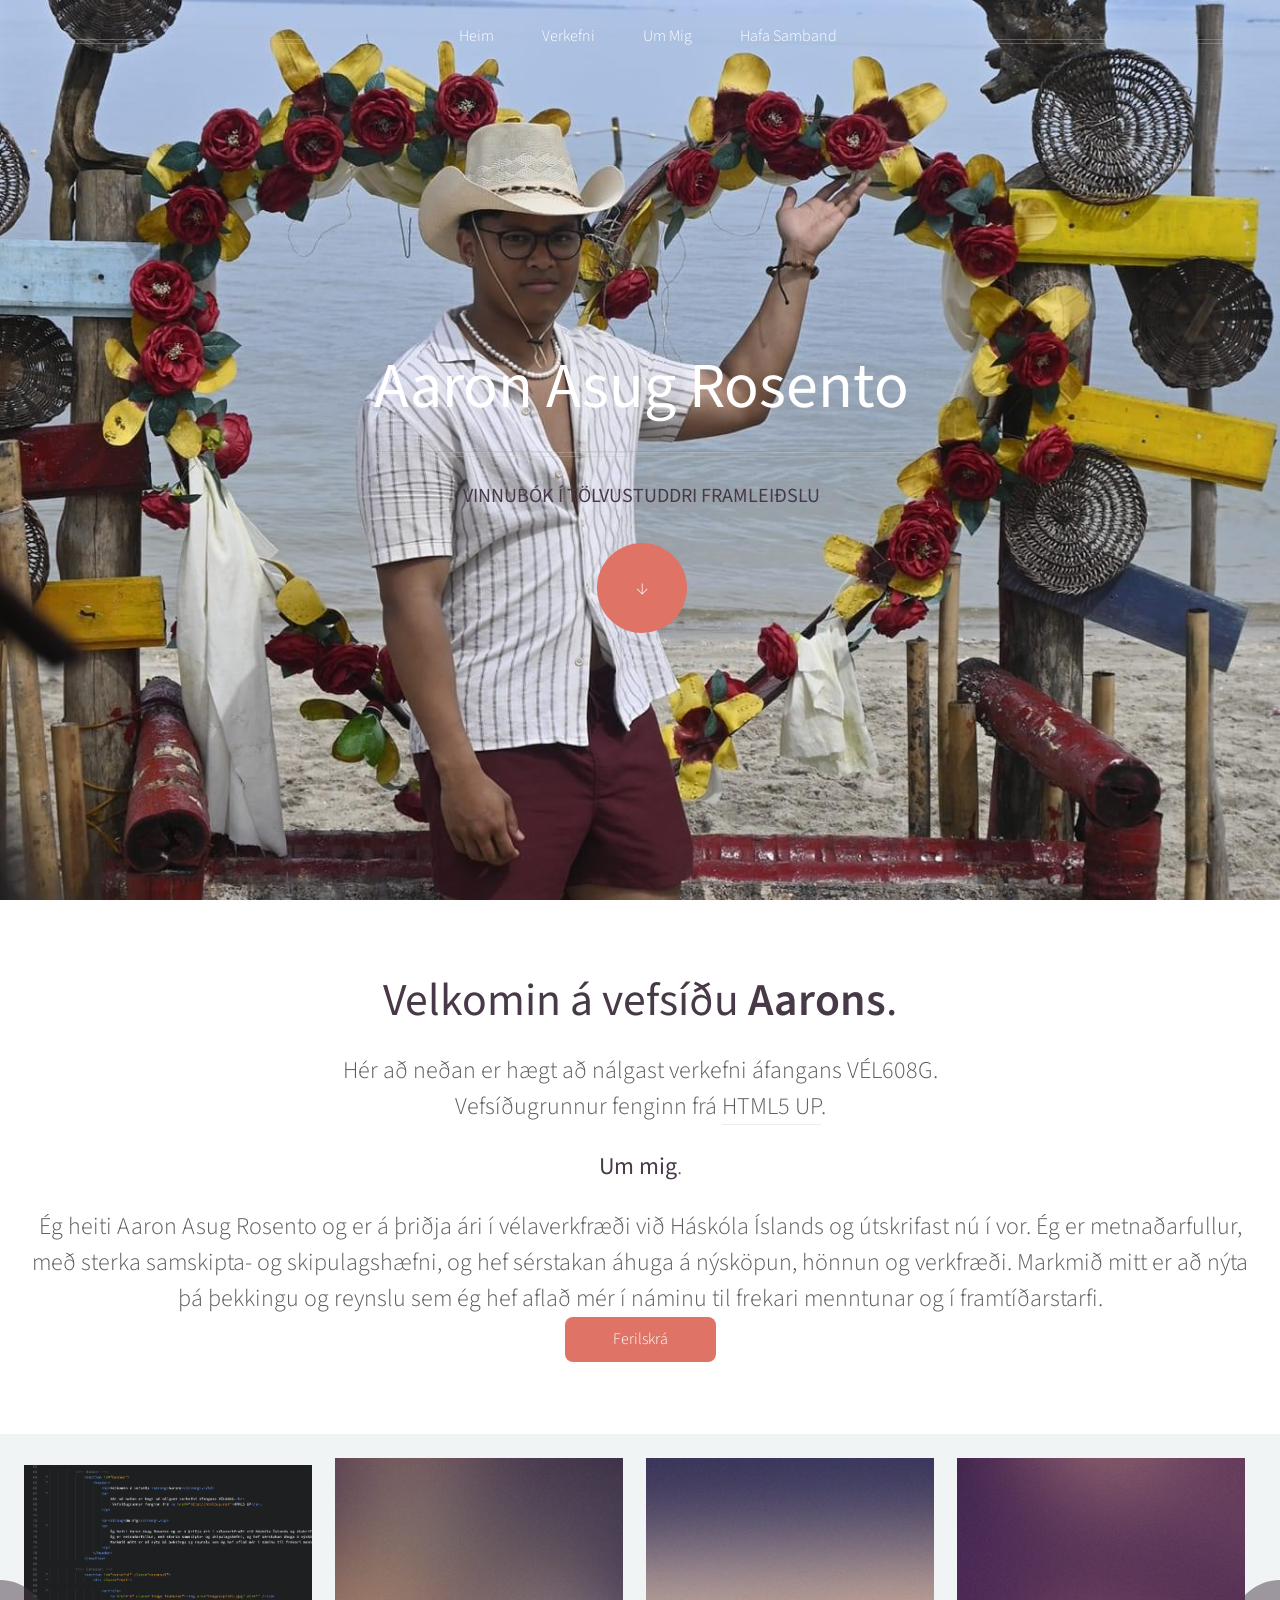
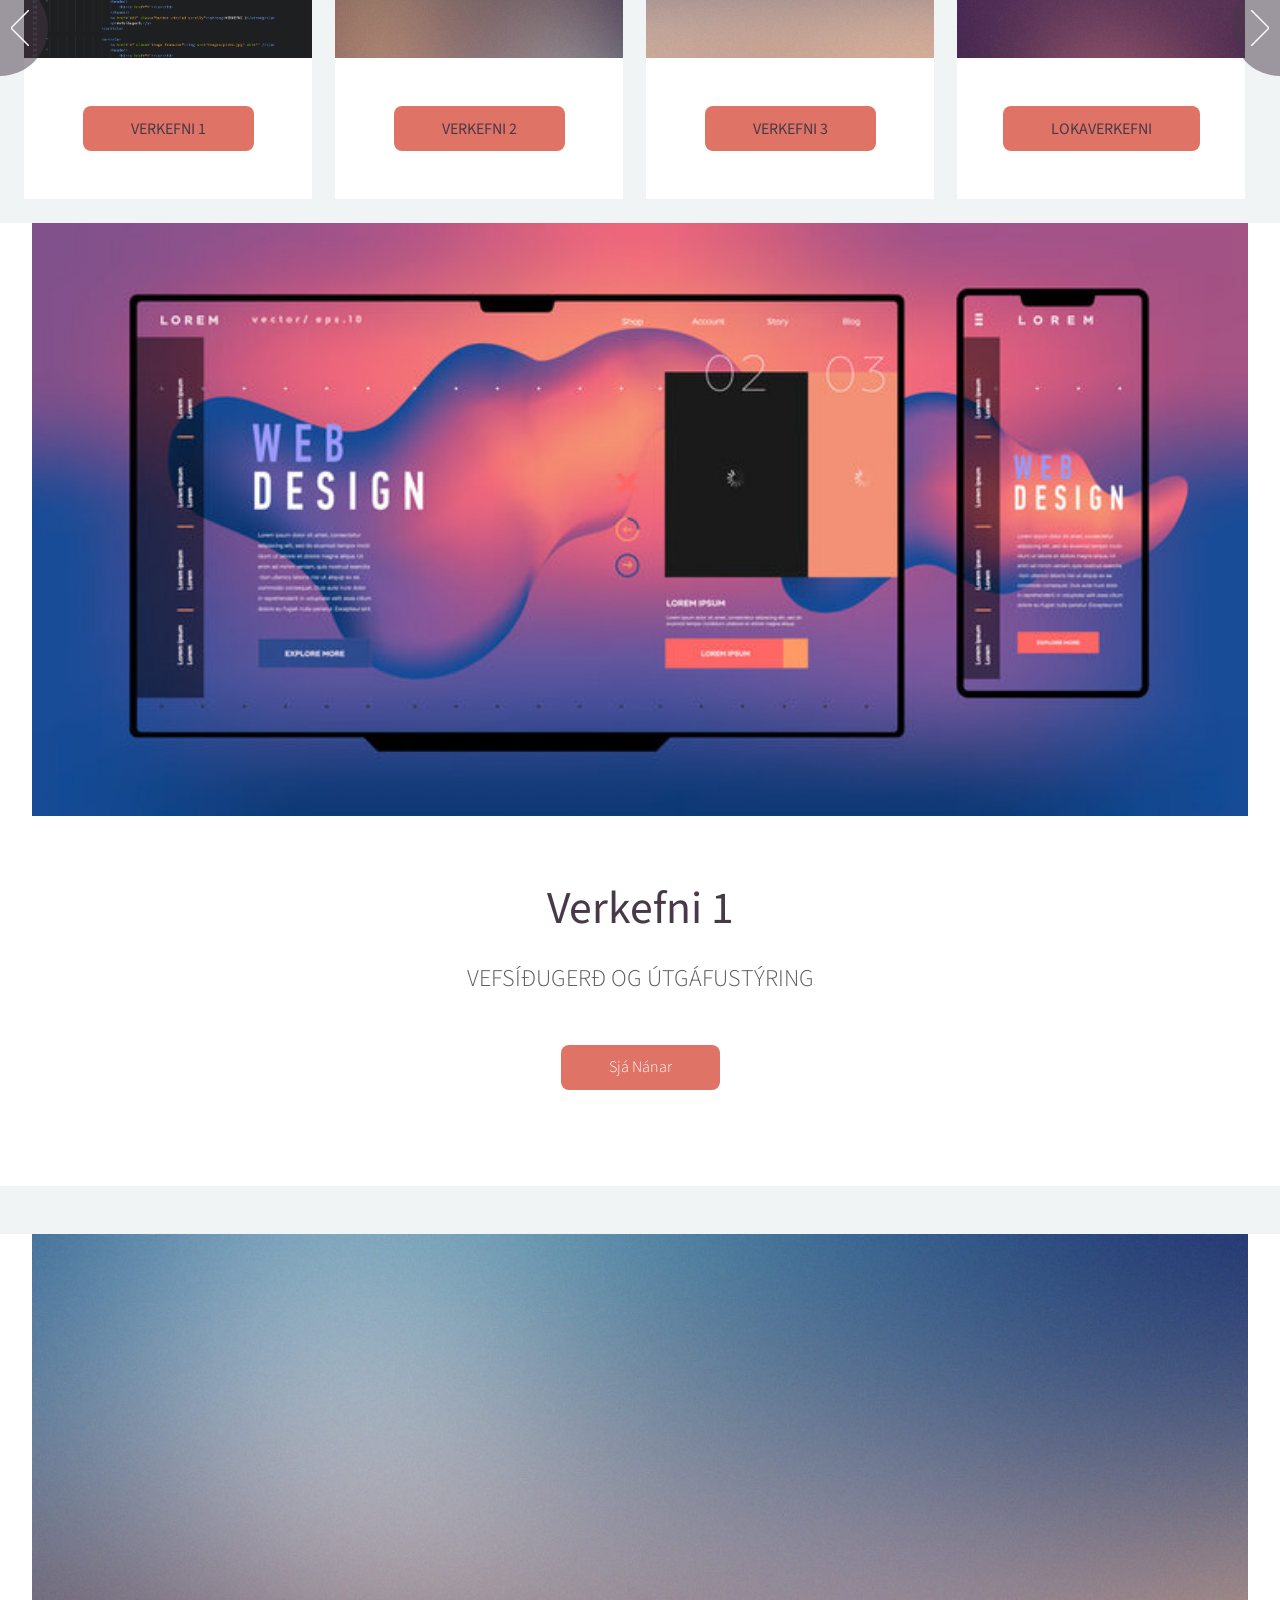
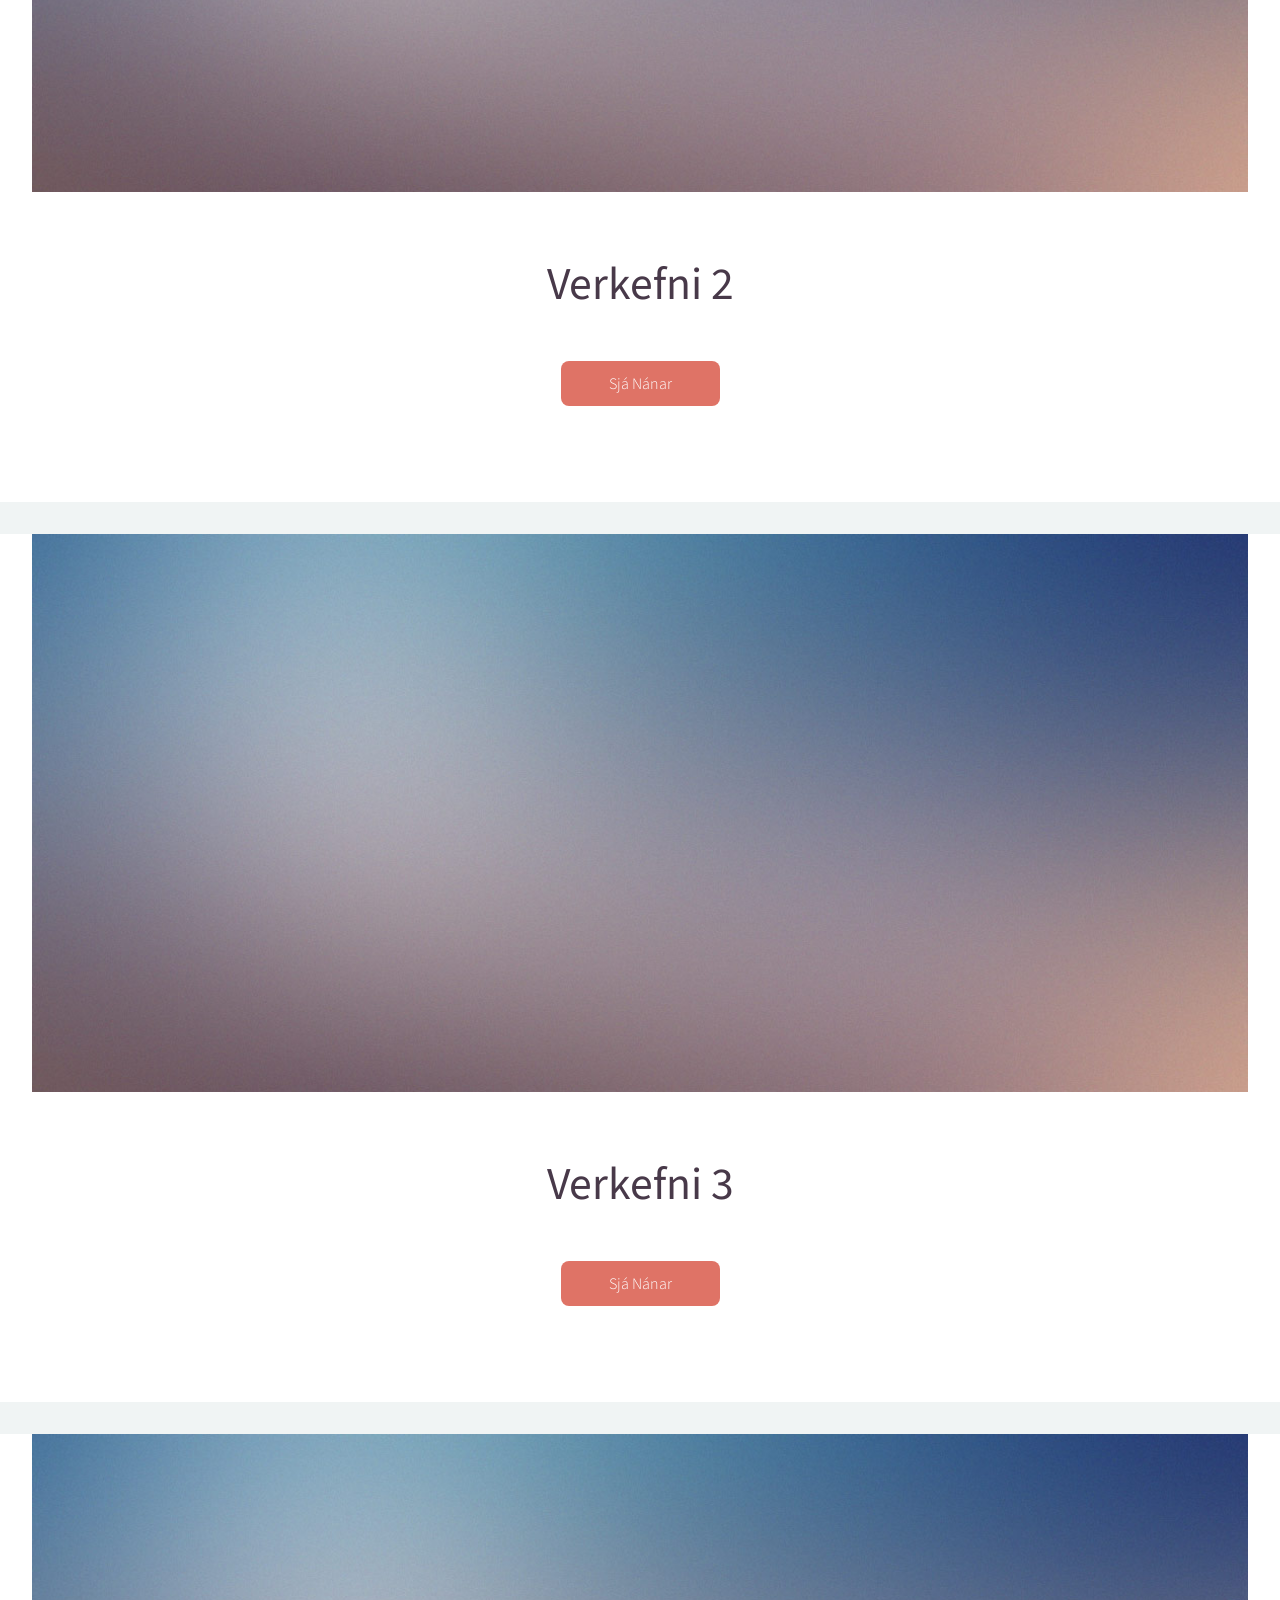
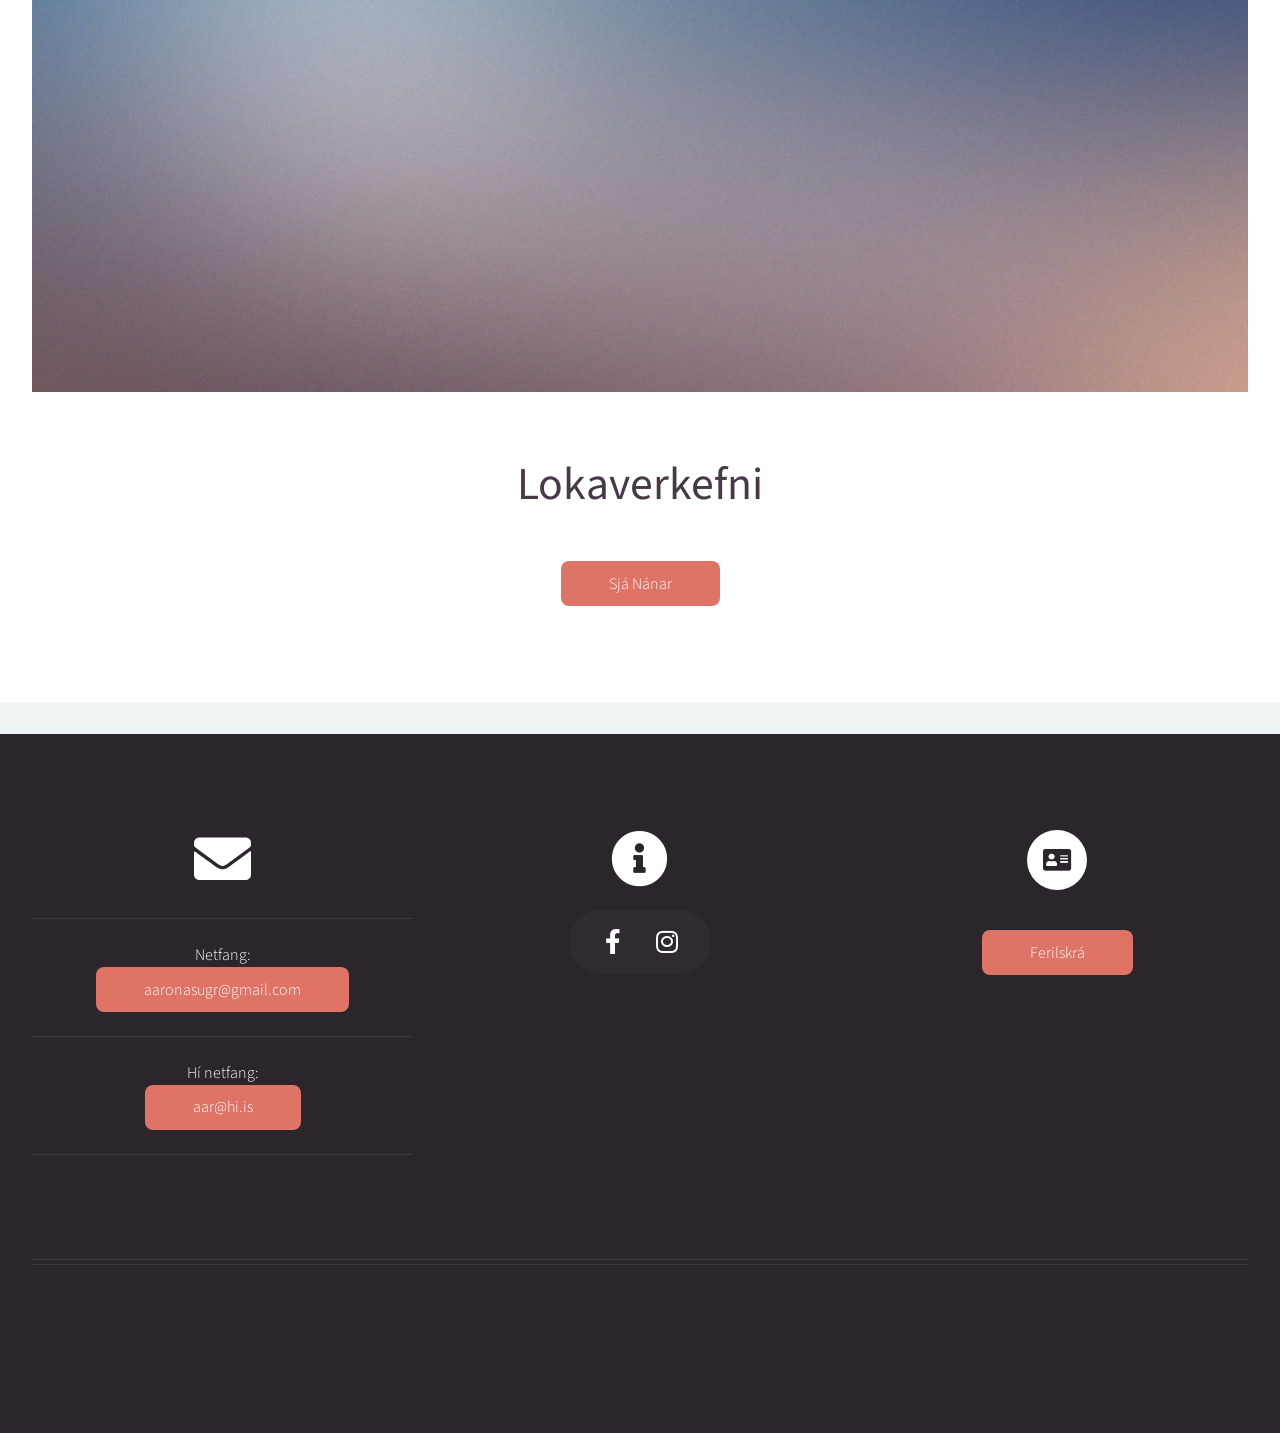
==== index.html @ b6767915 "uppfærsla 3" ====
<!DOCTYPE HTML>
<!--
	Helios by HTML5 UP
	html5up.net | @ajlkn
	Free for personal and commercial use under the CCA 3.0 license (html5up.net/license)
-->
<html>
	<head>
		<title>Helios by HTML5 UP</title>
		<meta charset="utf-8" />
		<meta name="viewport" content="width=device-width, initial-scale=1, user-scalable=no" />
		<link rel="stylesheet" href="assets/css/main.css" />
		<noscript><link rel="stylesheet" href="assets/css/noscript.css" /></noscript>
		<style>
  			#upButton{
    		position: fixed;
    		right: 1.25rem;
    		bottom: 1.25rem;
    		z-index: 10000;
    		display: none;          /* hidden by default */
  		}
</style>

	</head>
	<body class="homepage is-preload">
		<div id="page-wrapper">

			<!-- Header -->
				<div id="header">

					<!-- Inner -->
						<div class="inner">
							<header>
								<h1><a href="index.html" id="logo">Aaron Asug Rosento</a></h1>
								<hr />
								<p><strong>VINNUBÓK Í TÖLVUSTUDDRI FRAMLEIÐSLU </strong></p>
							</header>
							<footer>
								<a href="#banner" class="button circled scrolly">↓</a>
							</footer>
						</div>

					<!-- Nav -->
						<nav id="nav">
							<ul>
								<li><a href="index.html">Heim</a></li>
								<li>
									<a href="#">Verkefni</a>
									<ul>
										<li><a href="Verkefni1.html">Verkefni 1</a></li>
										<li><a href="assets/WIP.pdf">Verkefni 2</a></li>
										<li><a href="assets/WIP.pdf">Verkefni 3</a></li>
										<li><a href="assets/WIP.pdf">Lokaverkefni</a></li>
									</ul>
								</li>
								<li><a href="#banner" class="scrolly">Um Mig</a></li>
								<li><a href="#Samband" class="scrolly">Hafa Samband</a></li>
							</ul>
						</nav>

				</div>

			<!-- Banner -->
				<section id="banner">
					<header>
						<h2>Velkomin á vefsíðu <strong>Aarons</strong>.</h2>
						<p>
							Hér að neðan er hægt að nálgast verkefni áfangans VÉL608G.<br>
							 Vefsíðugrunnur fenginn frá <a href="http://html5up.net">HTML5 UP</a>.
						</p>
						
						<p><strong>Um mig</strong>.</p>
						<p>

							Ég heiti Aaron Asug Rosento og er á þriðja ári í vélaverkfræði við Háskóla Íslands og útskrifast nú í vor. 
							Ég er metnaðarfullur, með sterka samskipta- og skipulagshæfni, og hef sérstakan áhuga á nýsköpun, hönnun og verkfræði. 
							Markmið mitt er að nýta þá þekkingu og reynslu sem ég hef aflað mér í náminu til frekari menntunar og í framtíðarstarfi.
						</p>
						<a href="#Samband" class="button circled scrolly">Ferilskrá</a>
					</header>
				</section>

			<!-- Carousel -->
				<section id="verkefni" class="carousel">
					<div class="reel">

						<article>
							<a href="#" class="image featured"><img src="images/Verkefni1mynd.png" alt="" /></a>
							<header>
								<h3><a href="#"></a></h3>
							</header>
							<a href="#V1" class="button circled scrolly"><strong>VERKEFNI 1</strong></a>
							<p></p>
						</article>

						<article>
							<a href="#" class="image featured"><img src="images/pic02.jpg" alt="" /></a>
							<header>
								<h3><a href="#"></a></h3>
							</header>
							<a href="#V2" class="button circled scrolly"><strong>VERKEFNI 2</strong></a>
							<p></p>
						</article>

						<article>
							<a href="#" class="image featured"><img src="images/pic03.jpg" alt="" /></a>
							<header>
								<h3><a href="#"></a></h3>
							</header>
							<a href="#V3" class="button circled scrolly"><strong>VERKEFNI 3</strong></a>
							<p></p>
						</article>

						<article>
							<a href="#" class="image featured"><img src="images/pic04.jpg" alt="" /></a>
							<header>
								<h3><a href="#"></a></h3>
							</header>
							<a href="#L4" class="button circled scrolly"><strong>LOKAVERKEFNI</strong></a>
							<p></p>
						</article>
					</div>
				</section>
			<!-- Verkefni 1 -->
			<section class="V1">
				<div class="wrapper style2">

					<article id="V1" class="container special">
						<a href="#" class="image featured"><img src="images/V1mynd0.jpg" alt="" /></a>
						<header>
							<h2><a href="#">Verkefni 1</a></h2>
							<p>
								VEFSÍÐUGERÐ OG ÚTGÁFUSTÝRING
							</p>
						</header>
						<p>
						</p>
						<footer>
							<a href="Verkefni1.html" class="button">Sjá Nánar</a>
						</footer>
					</article>

				</div>
			</section>
			<!-- Verkefni 2 -->
				<div class="wrapper style2">

					<article id="V2" class="container special">
						<a href="#" class="image featured"><img src="images/pic06.jpg" alt="" /></a>
						<header>
							<h2><a href="#">Verkefni 2</a></h2>
							<p>
								
							</p>
						</header>
						<p>
							
						</p>
						<footer>
							<a href="assets/WIP.pdf" class="button">Sjá Nánar</a>
						</footer>
					</article>

				</div>
			
			<!-- Verkefni 3 -->
				<div class="wrapper style2">

					<article id="V3" class="container special">
						<a href="#" class="image featured"><img src="images/pic06.jpg" alt="" /></a>
						<header>
							<h2><a href="#">Verkefni 3</a></h2>
							<p>
								
							</p>
						</header>
						<p>
							
						</p>
						<footer>
							<a href="assets/WIP.pdf" class="button">Sjá Nánar</a>
						</footer>
					</article>

				</div>
			
			<!-- Lokaverkefni 1 -->
				<div class="wrapper style2">

					<article id="L4" class="container special">
						<a href="#" class="image featured"><img src="images/pic06.jpg" alt="" /></a>
						<header>
							<h2><a href="#">Lokaverkefni</a></h2>
							<p>
								
							</p>
						</header>
						<p>
							
						</p>
						<footer>
							<a href="assets/WIP.pdf" class="button">Sjá Nánar</a>
						</footer>
					</article>

				</div>
			<!-- Footer -->
				<div id="footer">
					<div class="container" id = "Samband">
						<div class="row">

							<!-- Tweets -->
								<section class="col-4 col-12-mobile" style="text-align:center;">
									<header>
										<h2>
										<a href="aaronasugr@gmail.is" class="icon solid fa-envelope"><span class="label">Email</span></a>
										</h2>
									</header>
									<header>
										<h3><a href="left-sidebar.html" ></a></h3>
									</header>
									<ul class="divided">
										<li>
										</li>
										<li>
											<article class="tweet">
										    Netfang: <br> 
											<a href="mailto:aaronasugr@gmail.com" class="button">aaronasugr@gmail.com</a>
											</article>
										</li>
										<li>
											<article class="tweet">
											Hí netfang:<br>
											<a href="mailto:aar9@hi.is" class="button">aar@hi.is</a>
											</article>
										</li>
										<li>
										</li>
									</ul>
								</section>

							<!-- Posts -->
								<section class="col-4 col-12-mobile" style="text-align:center;">
									<header>
										<h2 href="#Ummig" class="icon solid fa-info-circle scrolly"><span class="label">Info</span></h2>
									</header>
										<ul class="icons">
											<li>
											</li>
											<li><a href="https://www.facebook.com/aaron.rosento/" class="icon brands fa-facebook-f"><span class="label">Facebook</span></a></li>
											<li><a href="https://www.instagram.com/aaronrosento/" class="icon brands fa-instagram"><span class="label">Instagram</span></a></li>
											<li>
											</li>
										</ul>
								</section>

							<!-- Photos -->
								<section class="col-4 col-12-mobile">
									<header>
										<h2 class="icon solid fa-address-card circled"><span class="label">CV</span>
										</h2>
										<br>
										<a href="assets/CV.pdf" class="button">Ferilskrá</a>
									</header>

								</section>

						</div>
						<hr />
						<div class="row">
							<div class="col-12">
						</div>
					</div>
				</div>

		</div>

		<!-- Scripts -->
			<script src="assets/js/jquery.min.js"></script>
			<script src="assets/js/jquery.dropotron.min.js"></script>
			<script src="assets/js/jquery.scrolly.min.js"></script>
			<script src="assets/js/jquery.scrollex.min.js"></script>
			<script src="assets/js/browser.min.js"></script>
			<script src="assets/js/breakpoints.min.js"></script>
			<script src="assets/js/util.js"></script>
			<script src="assets/js/main.js"></script>


		<!-- Up button (hidden by default) -->
<a id="upButton" href="#verkefni" class="button circled scrolly">↑</a>

<!-- Your custom script -->
<script>
  $(function () {
    var $up = $('#upButton'); 
	if ($.fn.scrolly) $up.scrolly(); //fyrir smooth scroll
	if ($.fn.scrolly) $('#nav a.scrolly, #navPanel a.scrolly').scrolly();
	  
    var $verkefni = $('#verkefni');

    // Velur verkefna-takkana (þína núverandi)
    var verkefniSelector = 'a[href="#V1"], a[href="#V2"], a[href="#V3"], a[href="#L4"]';

    var armed = false; // verður true þegar notandi er kominn "nógu langt" niður frá #verkefni

    function showUp() { $up.stop(true, true).fadeIn(200); }
    function hideUp() { $up.stop(true, true).fadeOut(200); }

    // Sýna takkann þegar smellt er á verkefni
    $(document).on('click', verkefniSelector, function () {
      showUp();
      armed = false; // reset, svo hann hverfi ekki strax
    });

    // Fela aftur þegar notandi kemur til baka upp í #verkefni
    $(window).on('scroll', function () {
      if (!$verkefni.length) return;

      var trigger = $verkefni.offset().top + 50;
      var y = $(window).scrollTop();

      // Þegar notandi er kominn niður fyrir verkefni (t.d. í V1/V2/V3), "arm" feluna
      if (y > trigger + 150) armed = true;

      // Felum bara ef við erum búin að "arm-a" og komum svo aftur upp í verkefni
      if (armed && y <= trigger) {
        hideUp();
        armed = false;
      }
    });
  });
</script>
---- assets/css/main.css ----
@import url("https://fonts.googleapis.com/css?family=Source+Sans+Pro:300,300italic,400,400italic,600");
@import url("fontawesome-all.min.css");

/*
	Helios by HTML5 UP
	html5up.net | @ajlkn
	Free for personal and commercial use under the CCA 3.0 license (html5up.net/license)
*/

html, body, div, span, applet, object,
iframe, h1, h2, h3, h4, h5, h6, p, blockquote,
pre, a, abbr, acronym, address, big, cite,
code, del, dfn, em, img, ins, kbd, q, s, samp,
small, strike, strong, sub, sup, tt, var, b,
u, i, center, dl, dt, dd, ol, ul, li, fieldset,
form, label, legend, table, caption, tbody,
tfoot, thead, tr, th, td, article, aside,
canvas, details, embed, figure, figcaption,
footer, header, hgroup, menu, nav, output, ruby,
section, summary, time, mark, audio, video {
	margin: 0;
	padding: 0;
	border: 0;
	font-size: 100%;
	font: inherit;
	vertical-align: baseline;}

article, aside, details, figcaption, figure,
footer, header, hgroup, menu, nav, section {
	display: block;}

body {
	line-height: 1;
}

ol, ul {
	list-style: none;
}

blockquote, q {
	quotes: none;
}

	blockquote:before, blockquote:after, q:before, q:after {
		content: '';
		content: none;
	}

table {
	border-collapse: collapse;
	border-spacing: 0;
}

body {
	-webkit-text-size-adjust: none;
}

mark {
	background-color: transparent;
	color: inherit;
}

input::-moz-focus-inner {
	border: 0;
	padding: 0;
}

input, select, textarea {
	-moz-appearance: none;
	-webkit-appearance: none;
	-ms-appearance: none;
	appearance: none;
}

/* Basic */

	html {
		box-sizing: border-box;
	}

	*, *:before, *:after {
		box-sizing: inherit;
	}

	body {
		background: #f0f4f4;
		color: #5b5b5b;
		font-size: 15pt;
		line-height: 1.85em;
		font-family: 'Source Sans Pro', sans-serif;
		font-weight: 300;
	}

		body.is-preload *, body.is-preload *:before, body.is-preload *:after {
			-moz-animation: none !important;
			-webkit-animation: none !important;
			-ms-animation: none !important;
			animation: none !important;
			-moz-transition: none !important;
			-webkit-transition: none !important;
			-ms-transition: none !important;
			transition: none !important;
		}

	input, textarea, select {
		font-size: 15pt;
		line-height: 1.85em;
		font-family: 'Source Sans Pro', sans-serif;
		font-weight: 300;
	}

	h1, h2, h3, h4, h5, h6 {
		font-weight: 400;
		color: #483949;
		line-height: 1.25em;
	}

	h1 a, h2 a, h3 a, h4 a, h5 a, h6 a {
		color: inherit;
		text-decoration: none;
		border-bottom-color: transparent;
	}

	h1 strong, h2 strong, h3 strong, h4 strong, h5 strong, h6 strong {
		font-weight: 600;
	}

	h2 {
		font-size: 2.85em;
	}

	h3 {
		font-size: 1.25em;
	}

	h4 {
		font-size: 1em;
		margin: 0 0 0.25em 0;
	}

	strong, b {
		font-weight: 400;
		color: #483949;
	}

	em, i {
		font-style: italic;
	}

	a {
		color: inherit;
		border-bottom: solid 1px rgba(128, 128, 128, 0.15);
		text-decoration: none;
		-moz-transition: background-color 0.35s ease-in-out, color 0.35s ease-in-out, border-bottom-color 0.35s ease-in-out;
		-webkit-transition: background-color 0.35s ease-in-out, color 0.35s ease-in-out, border-bottom-color 0.35s ease-in-out;
		-ms-transition: background-color 0.35s ease-in-out, color 0.35s ease-in-out, border-bottom-color 0.35s ease-in-out;
		transition: background-color 0.35s ease-in-out, color 0.35s ease-in-out, border-bottom-color 0.35s ease-in-out;
	}

		a:hover {
			color: #ef8376;
			border-bottom-color: transparent;
		}

	sub {
		position: relative;
		top: 0.5em;
		font-size: 0.8em;
	}

	sup {
		position: relative;
		top: -0.5em;
		font-size: 0.8em;
	}

	blockquote {
		border-left: solid 0.5em #ddd;
		padding: 1em 0 1em 2em;
		font-style: italic;
	}

	p, ul, ol, dl, table {
		margin-bottom: 1em;
	}

	p {
		text-align: justify;
	}

	br.clear {
		clear: both;
	}

	hr {
		position: relative;
		display: block;
		border: 0;
		top: 4.5em;
		margin-bottom: 9em;
		height: 6px;
		border-top: solid 1px rgba(128, 128, 128, 0.2);
		border-bottom: solid 1px rgba(128, 128, 128, 0.2);
	}

		hr:before, hr:after {
			content: '';
			position: absolute;
			top: -8px;
			display: block;
			width: 1px;
			height: 21px;
			background: rgba(128, 128, 128, 0.2);
		}

		hr:before {
			left: -1px;
		}

		hr:after {
			right: -1px;
		}

	.timestamp {
		color: rgba(128, 128, 128, 0.75);
		font-size: 0.8em;
	}

/* Container */

	.container {
		margin: 0 auto;
		max-width: 100%;
		width: 1400px;
	}

		@media screen and (max-width: 1680px) {

			.container {
				width: 1200px;
			}

		}

		@media screen and (max-width: 1280px) {

			.container {
				width: 100%;
			}

		}

		@media screen and (max-width: 960px) {

			.container {
				width: 100%;
			}

		}

		@media screen and (max-width: 840px) {

			.container {
				width: 100%;
			}

		}

		@media screen and (max-width: 736px) {

			.container {
				width: 100%;
			}

		}

/* Row */

	.row {
		display: flex;
		flex-wrap: wrap;
		box-sizing: border-box;
		align-items: stretch;
	}

		.row > * {
			box-sizing: border-box;
		}

		.row.gtr-uniform > * > :last-child {
			margin-bottom: 0;
		}

		.row.aln-left {
			justify-content: flex-start;
		}

		.row.aln-center {
			justify-content: center;
		}

		.row.aln-right {
			justify-content: flex-end;
		}

		.row.aln-top {
			align-items: flex-start;
		}

		.row.aln-middle {
			align-items: center;
		}

		.row.aln-bottom {
			align-items: flex-end;
		}

		.row > .imp {
			order: -1;
		}

		.row > .col-1 {
			width: 8.33333%;
		}

		.row > .off-1 {
			margin-left: 8.33333%;
		}

		.row > .col-2 {
			width: 16.66667%;
		}

		.row > .off-2 {
			margin-left: 16.66667%;
		}

		.row > .col-3 {
			width: 25%;
		}

		.row > .off-3 {
			margin-left: 25%;
		}

		.row > .col-4 {
			width: 33.33333%;
		}

		.row > .off-4 {
			margin-left: 33.33333%;
		}

		.row > .col-5 {
			width: 41.66667%;
		}

		.row > .off-5 {
			margin-left: 41.66667%;
		}

		.row > .col-6 {
			width: 50%;
		}

		.row > .off-6 {
			margin-left: 50%;
		}

		.row > .col-7 {
			width: 58.33333%;
		}

		.row > .off-7 {
			margin-left: 58.33333%;
		}

		.row > .col-8 {
			width: 66.66667%;
		}

		.row > .off-8 {
			margin-left: 66.66667%;
		}

		.row > .col-9 {
			width: 75%;
		}

		.row > .off-9 {
			margin-left: 75%;
		}

		.row > .col-10 {
			width: 83.33333%;
		}

		.row > .off-10 {
			margin-left: 83.33333%;
		}

		.row > .col-11 {
			width: 91.66667%;
		}

		.row > .off-11 {
			margin-left: 91.66667%;
		}

		.row > .col-12 {
			width: 100%;
		}

		.row > .off-12 {
			margin-left: 100%;
		}

		.row.gtr-0 {
			margin-top: 0px;
			margin-left: 0px;
		}

			.row.gtr-0 > * {
				padding: 0px 0 0 0px;
			}

			.row.gtr-0.gtr-uniform {
				margin-top: 0px;
			}

				.row.gtr-0.gtr-uniform > * {
					padding-top: 0px;
				}

		.row.gtr-25 {
			margin-top: -10px;
			margin-left: -10px;
		}

			.row.gtr-25 > * {
				padding: 10px 0 0 10px;
			}

			.row.gtr-25.gtr-uniform {
				margin-top: -10px;
			}

				.row.gtr-25.gtr-uniform > * {
					padding-top: 10px;
				}

		.row.gtr-50 {
			margin-top: -20px;
			margin-left: -20px;
		}

			.row.gtr-50 > * {
				padding: 20px 0 0 20px;
			}

			.row.gtr-50.gtr-uniform {
				margin-top: -20px;
			}

				.row.gtr-50.gtr-uniform > * {
					padding-top: 20px;
				}

		.row {
			margin-top: -40px;
			margin-left: -40px;
		}

			.row > * {
				padding: 40px 0 0 40px;
			}

			.row.gtr-uniform {
				margin-top: -40px;
			}

				.row.gtr-uniform > * {
					padding-top: 40px;
				}

		.row.gtr-150 {
			margin-top: -60px;
			margin-left: -60px;
		}

			.row.gtr-150 > * {
				padding: 60px 0 0 60px;
			}

			.row.gtr-150.gtr-uniform {
				margin-top: -60px;
			}

				.row.gtr-150.gtr-uniform > * {
					padding-top: 60px;
				}

		.row.gtr-200 {
			margin-top: -80px;
			margin-left: -80px;
		}

			.row.gtr-200 > * {
				padding: 80px 0 0 80px;
			}

			.row.gtr-200.gtr-uniform {
				margin-top: -80px;
			}

				.row.gtr-200.gtr-uniform > * {
					padding-top: 80px;
				}

		@media screen and (max-width: 1680px) {

			.row {
				display: flex;
				flex-wrap: wrap;
				box-sizing: border-box;
				align-items: stretch;
			}

				.row > * {
					box-sizing: border-box;
				}

				.row.gtr-uniform > * > :last-child {
					margin-bottom: 0;
				}

				.row.aln-left {
					justify-content: flex-start;
				}

				.row.aln-center {
					justify-content: center;
				}

				.row.aln-right {
					justify-content: flex-end;
				}

				.row.aln-top {
					align-items: flex-start;
				}

				.row.aln-middle {
					align-items: center;
				}

				.row.aln-bottom {
					align-items: flex-end;
				}

				.row > .imp-wide {
					order: -1;
				}

				.row > .col-1-wide {
					width: 8.33333%;
				}

				.row > .off-1-wide {
					margin-left: 8.33333%;
				}

				.row > .col-2-wide {
					width: 16.66667%;
				}

				.row > .off-2-wide {
					margin-left: 16.66667%;
				}

				.row > .col-3-wide {
					width: 25%;
				}

				.row > .off-3-wide {
					margin-left: 25%;
				}

				.row > .col-4-wide {
					width: 33.33333%;
				}

				.row > .off-4-wide {
					margin-left: 33.33333%;
				}

				.row > .col-5-wide {
					width: 41.66667%;
				}

				.row > .off-5-wide {
					margin-left: 41.66667%;
				}

				.row > .col-6-wide {
					width: 50%;
				}

				.row > .off-6-wide {
					margin-left: 50%;
				}

				.row > .col-7-wide {
					width: 58.33333%;
				}

				.row > .off-7-wide {
					margin-left: 58.33333%;
				}

				.row > .col-8-wide {
					width: 66.66667%;
				}

				.row > .off-8-wide {
					margin-left: 66.66667%;
				}

				.row > .col-9-wide {
					width: 75%;
				}

				.row > .off-9-wide {
					margin-left: 75%;
				}

				.row > .col-10-wide {
					width: 83.33333%;
				}

				.row > .off-10-wide {
					margin-left: 83.33333%;
				}

				.row > .col-11-wide {
					width: 91.66667%;
				}

				.row > .off-11-wide {
					margin-left: 91.66667%;
				}

				.row > .col-12-wide {
					width: 100%;
				}

				.row > .off-12-wide {
					margin-left: 100%;
				}

				.row.gtr-0 {
					margin-top: 0px;
					margin-left: 0px;
				}

					.row.gtr-0 > * {
						padding: 0px 0 0 0px;
					}

					.row.gtr-0.gtr-uniform {
						margin-top: 0px;
					}

						.row.gtr-0.gtr-uniform > * {
							padding-top: 0px;
						}

				.row.gtr-25 {
					margin-top: -10px;
					margin-left: -10px;
				}

					.row.gtr-25 > * {
						padding: 10px 0 0 10px;
					}

					.row.gtr-25.gtr-uniform {
						margin-top: -10px;
					}

						.row.gtr-25.gtr-uniform > * {
							padding-top: 10px;
						}

				.row.gtr-50 {
					margin-top: -20px;
					margin-left: -20px;
				}

					.row.gtr-50 > * {
						padding: 20px 0 0 20px;
					}

					.row.gtr-50.gtr-uniform {
						margin-top: -20px;
					}

						.row.gtr-50.gtr-uniform > * {
							padding-top: 20px;
						}

				.row {
					margin-top: -40px;
					margin-left: -40px;
				}

					.row > * {
						padding: 40px 0 0 40px;
					}

					.row.gtr-uniform {
						margin-top: -40px;
					}

						.row.gtr-uniform > * {
							padding-top: 40px;
						}

				.row.gtr-150 {
					margin-top: -60px;
					margin-left: -60px;
				}

					.row.gtr-150 > * {
						padding: 60px 0 0 60px;
					}

					.row.gtr-150.gtr-uniform {
						margin-top: -60px;
					}

						.row.gtr-150.gtr-uniform > * {
							padding-top: 60px;
						}

				.row.gtr-200 {
					margin-top: -80px;
					margin-left: -80px;
				}

					.row.gtr-200 > * {
						padding: 80px 0 0 80px;
					}

					.row.gtr-200.gtr-uniform {
						margin-top: -80px;
					}

						.row.gtr-200.gtr-uniform > * {
							padding-top: 80px;
						}

		}

		@media screen and (max-width: 1280px) {

			.row {
				display: flex;
				flex-wrap: wrap;
				box-sizing: border-box;
				align-items: stretch;
			}

				.row > * {
					box-sizing: border-box;
				}

				.row.gtr-uniform > * > :last-child {
					margin-bottom: 0;
				}

				.row.aln-left {
					justify-content: flex-start;
				}

				.row.aln-center {
					justify-content: center;
				}

				.row.aln-right {
					justify-content: flex-end;
				}

				.row.aln-top {
					align-items: flex-start;
				}

				.row.aln-middle {
					align-items: center;
				}

				.row.aln-bottom {
					align-items: flex-end;
				}

				.row > .imp-normal {
					order: -1;
				}

				.row > .col-1-normal {
					width: 8.33333%;
				}

				.row > .off-1-normal {
					margin-left: 8.33333%;
				}

				.row > .col-2-normal {
					width: 16.66667%;
				}

				.row > .off-2-normal {
					margin-left: 16.66667%;
				}

				.row > .col-3-normal {
					width: 25%;
				}

				.row > .off-3-normal {
					margin-left: 25%;
				}

				.row > .col-4-normal {
					width: 33.33333%;
				}

				.row > .off-4-normal {
					margin-left: 33.33333%;
				}

				.row > .col-5-normal {
					width: 41.66667%;
				}

				.row > .off-5-normal {
					margin-left: 41.66667%;
				}

				.row > .col-6-normal {
					width: 50%;
				}

				.row > .off-6-normal {
					margin-left: 50%;
				}

				.row > .col-7-normal {
					width: 58.33333%;
				}

				.row > .off-7-normal {
					margin-left: 58.33333%;
				}

				.row > .col-8-normal {
					width: 66.66667%;
				}

				.row > .off-8-normal {
					margin-left: 66.66667%;
				}

				.row > .col-9-normal {
					width: 75%;
				}

				.row > .off-9-normal {
					margin-left: 75%;
				}

				.row > .col-10-normal {
					width: 83.33333%;
				}

				.row > .off-10-normal {
					margin-left: 83.33333%;
				}

				.row > .col-11-normal {
					width: 91.66667%;
				}

				.row > .off-11-normal {
					margin-left: 91.66667%;
				}

				.row > .col-12-normal {
					width: 100%;
				}

				.row > .off-12-normal {
					margin-left: 100%;
				}

				.row.gtr-0 {
					margin-top: 0px;
					margin-left: 0px;
				}

					.row.gtr-0 > * {
						padding: 0px 0 0 0px;
					}

					.row.gtr-0.gtr-uniform {
						margin-top: 0px;
					}

						.row.gtr-0.gtr-uniform > * {
							padding-top: 0px;
						}

				.row.gtr-25 {
					margin-top: -9px;
					margin-left: -9px;
				}

					.row.gtr-25 > * {
						padding: 9px 0 0 9px;
					}

					.row.gtr-25.gtr-uniform {
						margin-top: -9px;
					}

						.row.gtr-25.gtr-uniform > * {
							padding-top: 9px;
						}

				.row.gtr-50 {
					margin-top: -18px;
					margin-left: -18px;
				}

					.row.gtr-50 > * {
						padding: 18px 0 0 18px;
					}

					.row.gtr-50.gtr-uniform {
						margin-top: -18px;
					}

						.row.gtr-50.gtr-uniform > * {
							padding-top: 18px;
						}

				.row {
					margin-top: -36px;
					margin-left: -36px;
				}

					.row > * {
						padding: 36px 0 0 36px;
					}

					.row.gtr-uniform {
						margin-top: -36px;
					}

						.row.gtr-uniform > * {
							padding-top: 36px;
						}

				.row.gtr-150 {
					margin-top: -54px;
					margin-left: -54px;
				}

					.row.gtr-150 > * {
						padding: 54px 0 0 54px;
					}

					.row.gtr-150.gtr-uniform {
						margin-top: -54px;
					}

						.row.gtr-150.gtr-uniform > * {
							padding-top: 54px;
						}

				.row.gtr-200 {
					margin-top: -72px;
					margin-left: -72px;
				}

					.row.gtr-200 > * {
						padding: 72px 0 0 72px;
					}

					.row.gtr-200.gtr-uniform {
						margin-top: -72px;
					}

						.row.gtr-200.gtr-uniform > * {
							padding-top: 72px;
						}

		}

		@media screen and (max-width: 960px) {

			.row {
				display: flex;
				flex-wrap: wrap;
				box-sizing: border-box;
				align-items: stretch;
			}

				.row > * {
					box-sizing: border-box;
				}

				.row.gtr-uniform > * > :last-child {
					margin-bottom: 0;
				}

				.row.aln-left {
					justify-content: flex-start;
				}

				.row.aln-center {
					justify-content: center;
				}

				.row.aln-right {
					justify-content: flex-end;
				}

				.row.aln-top {
					align-items: flex-start;
				}

				.row.aln-middle {
					align-items: center;
				}

				.row.aln-bottom {
					align-items: flex-end;
				}

				.row > .imp-narrow {
					order: -1;
				}

				.row > .col-1-narrow {
					width: 8.33333%;
				}

				.row > .off-1-narrow {
					margin-left: 8.33333%;
				}

				.row > .col-2-narrow {
					width: 16.66667%;
				}

				.row > .off-2-narrow {
					margin-left: 16.66667%;
				}

				.row > .col-3-narrow {
					width: 25%;
				}

				.row > .off-3-narrow {
					margin-left: 25%;
				}

				.row > .col-4-narrow {
					width: 33.33333%;
				}

				.row > .off-4-narrow {
					margin-left: 33.33333%;
				}

				.row > .col-5-narrow {
					width: 41.66667%;
				}

				.row > .off-5-narrow {
					margin-left: 41.66667%;
				}

				.row > .col-6-narrow {
					width: 50%;
				}

				.row > .off-6-narrow {
					margin-left: 50%;
				}

				.row > .col-7-narrow {
					width: 58.33333%;
				}

				.row > .off-7-narrow {
					margin-left: 58.33333%;
				}

				.row > .col-8-narrow {
					width: 66.66667%;
				}

				.row > .off-8-narrow {
					margin-left: 66.66667%;
				}

				.row > .col-9-narrow {
					width: 75%;
				}

				.row > .off-9-narrow {
					margin-left: 75%;
				}

				.row > .col-10-narrow {
					width: 83.33333%;
				}

				.row > .off-10-narrow {
					margin-left: 83.33333%;
				}

				.row > .col-11-narrow {
					width: 91.66667%;
				}

				.row > .off-11-narrow {
					margin-left: 91.66667%;
				}

				.row > .col-12-narrow {
					width: 100%;
				}

				.row > .off-12-narrow {
					margin-left: 100%;
				}

				.row.gtr-0 {
					margin-top: 0px;
					margin-left: 0px;
				}

					.row.gtr-0 > * {
						padding: 0px 0 0 0px;
					}

					.row.gtr-0.gtr-uniform {
						margin-top: 0px;
					}

						.row.gtr-0.gtr-uniform > * {
							padding-top: 0px;
						}

				.row.gtr-25 {
					margin-top: -8px;
					margin-left: -8px;
				}

					.row.gtr-25 > * {
						padding: 8px 0 0 8px;
					}

					.row.gtr-25.gtr-uniform {
						margin-top: -8px;
					}

						.row.gtr-25.gtr-uniform > * {
							padding-top: 8px;
						}

				.row.gtr-50 {
					margin-top: -16px;
					margin-left: -16px;
				}

					.row.gtr-50 > * {
						padding: 16px 0 0 16px;
					}

					.row.gtr-50.gtr-uniform {
						margin-top: -16px;
					}

						.row.gtr-50.gtr-uniform > * {
							padding-top: 16px;
						}

				.row {
					margin-top: -32px;
					margin-left: -32px;
				}

					.row > * {
						padding: 32px 0 0 32px;
					}

					.row.gtr-uniform {
						margin-top: -32px;
					}

						.row.gtr-uniform > * {
							padding-top: 32px;
						}

				.row.gtr-150 {
					margin-top: -48px;
					margin-left: -48px;
				}

					.row.gtr-150 > * {
						padding: 48px 0 0 48px;
					}

					.row.gtr-150.gtr-uniform {
						margin-top: -48px;
					}

						.row.gtr-150.gtr-uniform > * {
							padding-top: 48px;
						}

				.row.gtr-200 {
					margin-top: -64px;
					margin-left: -64px;
				}

					.row.gtr-200 > * {
						padding: 64px 0 0 64px;
					}

					.row.gtr-200.gtr-uniform {
						margin-top: -64px;
					}

						.row.gtr-200.gtr-uniform > * {
							padding-top: 64px;
						}

		}

		@media screen and (max-width: 840px) {

			.row {
				display: flex;
				flex-wrap: wrap;
				box-sizing: border-box;
				align-items: stretch;
			}

				.row > * {
					box-sizing: border-box;
				}

				.row.gtr-uniform > * > :last-child {
					margin-bottom: 0;
				}

				.row.aln-left {
					justify-content: flex-start;
				}

				.row.aln-center {
					justify-content: center;
				}

				.row.aln-right {
					justify-content: flex-end;
				}

				.row.aln-top {
					align-items: flex-start;
				}

				.row.aln-middle {
					align-items: center;
				}

				.row.aln-bottom {
					align-items: flex-end;
				}

				.row > .imp-narrower {
					order: -1;
				}

				.row > .col-1-narrower {
					width: 8.33333%;
				}

				.row > .off-1-narrower {
					margin-left: 8.33333%;
				}

				.row > .col-2-narrower {
					width: 16.66667%;
				}

				.row > .off-2-narrower {
					margin-left: 16.66667%;
				}

				.row > .col-3-narrower {
					width: 25%;
				}

				.row > .off-3-narrower {
					margin-left: 25%;
				}

				.row > .col-4-narrower {
					width: 33.33333%;
				}

				.row > .off-4-narrower {
					margin-left: 33.33333%;
				}

				.row > .col-5-narrower {
					width: 41.66667%;
				}

				.row > .off-5-narrower {
					margin-left: 41.66667%;
				}

				.row > .col-6-narrower {
					width: 50%;
				}

				.row > .off-6-narrower {
					margin-left: 50%;
				}

				.row > .col-7-narrower {
					width: 58.33333%;
				}

				.row > .off-7-narrower {
					margin-left: 58.33333%;
				}

				.row > .col-8-narrower {
					width: 66.66667%;
				}

				.row > .off-8-narrower {
					margin-left: 66.66667%;
				}

				.row > .col-9-narrower {
					width: 75%;
				}

				.row > .off-9-narrower {
					margin-left: 75%;
				}

				.row > .col-10-narrower {
					width: 83.33333%;
				}

				.row > .off-10-narrower {
					margin-left: 83.33333%;
				}

				.row > .col-11-narrower {
					width: 91.66667%;
				}

				.row > .off-11-narrower {
					margin-left: 91.66667%;
				}

				.row > .col-12-narrower {
					width: 100%;
				}

				.row > .off-12-narrower {
					margin-left: 100%;
				}

				.row.gtr-0 {
					margin-top: 0px;
					margin-left: 0px;
				}

					.row.gtr-0 > * {
						padding: 0px 0 0 0px;
					}

					.row.gtr-0.gtr-uniform {
						margin-top: 0px;
					}

						.row.gtr-0.gtr-uniform > * {
							padding-top: 0px;
						}

				.row.gtr-25 {
					margin-top: -8px;
					margin-left: -8px;
				}

					.row.gtr-25 > * {
						padding: 8px 0 0 8px;
					}

					.row.gtr-25.gtr-uniform {
						margin-top: -8px;
					}

						.row.gtr-25.gtr-uniform > * {
							padding-top: 8px;
						}

				.row.gtr-50 {
					margin-top: -16px;
					margin-left: -16px;
				}

					.row.gtr-50 > * {
						padding: 16px 0 0 16px;
					}

					.row.gtr-50.gtr-uniform {
						margin-top: -16px;
					}

						.row.gtr-50.gtr-uniform > * {
							padding-top: 16px;
						}

				.row {
					margin-top: -32px;
					margin-left: -32px;
				}

					.row > * {
						padding: 32px 0 0 32px;
					}

					.row.gtr-uniform {
						margin-top: -32px;
					}

						.row.gtr-uniform > * {
							padding-top: 32px;
						}

				.row.gtr-150 {
					margin-top: -48px;
					margin-left: -48px;
				}

					.row.gtr-150 > * {
						padding: 48px 0 0 48px;
					}

					.row.gtr-150.gtr-uniform {
						margin-top: -48px;
					}

						.row.gtr-150.gtr-uniform > * {
							padding-top: 48px;
						}

				.row.gtr-200 {
					margin-top: -64px;
					margin-left: -64px;
				}

					.row.gtr-200 > * {
						padding: 64px 0 0 64px;
					}

					.row.gtr-200.gtr-uniform {
						margin-top: -64px;
					}

						.row.gtr-200.gtr-uniform > * {
							padding-top: 64px;
						}

		}

		@media screen and (max-width: 736px) {

			.row {
				display: flex;
				flex-wrap: wrap;
				box-sizing: border-box;
				align-items: stretch;
			}

				.row > * {
					box-sizing: border-box;
				}

				.row.gtr-uniform > * > :last-child {
					margin-bottom: 0;
				}

				.row.aln-left {
					justify-content: flex-start;
				}

				.row.aln-center {
					justify-content: center;
				}

				.row.aln-right {
					justify-content: flex-end;
				}

				.row.aln-top {
					align-items: flex-start;
				}

				.row.aln-middle {
					align-items: center;
				}

				.row.aln-bottom {
					align-items: flex-end;
				}

				.row > .imp-mobile {
					order: -1;
				}

				.row > .col-1-mobile {
					width: 8.33333%;
				}

				.row > .off-1-mobile {
					margin-left: 8.33333%;
				}

				.row > .col-2-mobile {
					width: 16.66667%;
				}

				.row > .off-2-mobile {
					margin-left: 16.66667%;
				}

				.row > .col-3-mobile {
					width: 25%;
				}

				.row > .off-3-mobile {
					margin-left: 25%;
				}

				.row > .col-4-mobile {
					width: 33.33333%;
				}

				.row > .off-4-mobile {
					margin-left: 33.33333%;
				}

				.row > .col-5-mobile {
					width: 41.66667%;
				}

				.row > .off-5-mobile {
					margin-left: 41.66667%;
				}

				.row > .col-6-mobile {
					width: 50%;
				}

				.row > .off-6-mobile {
					margin-left: 50%;
				}

				.row > .col-7-mobile {
					width: 58.33333%;
				}

				.row > .off-7-mobile {
					margin-left: 58.33333%;
				}

				.row > .col-8-mobile {
					width: 66.66667%;
				}

				.row > .off-8-mobile {
					margin-left: 66.66667%;
				}

				.row > .col-9-mobile {
					width: 75%;
				}

				.row > .off-9-mobile {
					margin-left: 75%;
				}

				.row > .col-10-mobile {
					width: 83.33333%;
				}

				.row > .off-10-mobile {
					margin-left: 83.33333%;
				}

				.row > .col-11-mobile {
					width: 91.66667%;
				}

				.row > .off-11-mobile {
					margin-left: 91.66667%;
				}

				.row > .col-12-mobile {
					width: 100%;
				}

				.row > .off-12-mobile {
					margin-left: 100%;
				}

				.row.gtr-0 {
					margin-top: 0px;
					margin-left: 0px;
				}

					.row.gtr-0 > * {
						padding: 0px 0 0 0px;
					}

					.row.gtr-0.gtr-uniform {
						margin-top: 0px;
					}

						.row.gtr-0.gtr-uniform > * {
							padding-top: 0px;
						}

				.row.gtr-25 {
					margin-top: -5px;
					margin-left: -5px;
				}

					.row.gtr-25 > * {
						padding: 5px 0 0 5px;
					}

					.row.gtr-25.gtr-uniform {
						margin-top: -5px;
					}

						.row.gtr-25.gtr-uniform > * {
							padding-top: 5px;
						}

				.row.gtr-50 {
					margin-top: -10px;
					margin-left: -10px;
				}

					.row.gtr-50 > * {
						padding: 10px 0 0 10px;
					}

					.row.gtr-50.gtr-uniform {
						margin-top: -10px;
					}

						.row.gtr-50.gtr-uniform > * {
							padding-top: 10px;
						}

				.row {
					margin-top: -20px;
					margin-left: -20px;
				}

					.row > * {
						padding: 20px 0 0 20px;
					}

					.row.gtr-uniform {
						margin-top: -20px;
					}

						.row.gtr-uniform > * {
							padding-top: 20px;
						}

				.row.gtr-150 {
					margin-top: -30px;
					margin-left: -30px;
				}

					.row.gtr-150 > * {
						padding: 30px 0 0 30px;
					}

					.row.gtr-150.gtr-uniform {
						margin-top: -30px;
					}

						.row.gtr-150.gtr-uniform > * {
							padding-top: 30px;
						}

				.row.gtr-200 {
					margin-top: -40px;
					margin-left: -40px;
				}

					.row.gtr-200 > * {
						padding: 40px 0 0 40px;
					}

					.row.gtr-200.gtr-uniform {
						margin-top: -40px;
					}

						.row.gtr-200.gtr-uniform > * {
							padding-top: 40px;
						}

		}

/* Sections/Article */

	section, article {
		margin-bottom: 3em;
	}

		section > :last-child, section:last-child, article > :last-child, article:last-child {
			margin-bottom: 0;
		}

		section.special > header, section.special > footer, article.special > header, article.special > footer {
			text-align: center;
		}

	.row > section, .row > article {
		margin-bottom: 0;
	}

	header {
		margin: 0 0 1em 0;
	}

		header > p {
			display: block;
			font-size: 1.5em;
			margin: 1em 0 2em 0;
			line-height: 1.5em;
			text-align: inherit;
		}

	footer {
		margin: 2.5em 0 0 0;
	}

/* Image */

	.image {
		position: relative;
		display: inline-block;
		border: 0;
		outline: 0;
	}

		.image img {
			display: block;
			width: 100%;
		}

		.image.fit {
			display: block;
			width: 100%;
		}

		.image.featured {
			display: block;
			width: 100%;
			margin: 0 0 4em 0;
		}

		.image.left {
			float: left;
			margin: 0 2em 2em 0;
		}

		.image.centered {
			display: block;
			margin: 0 0 2em 0;
		}

			.image.centered img {
				margin: 0 auto;
				width: auto;
			}

/* List */

	ul {
		list-style: disc;
		padding-left: 1em;
	}

		ul li {
			padding-left: 0.5em;
		}

	ol {
		list-style: decimal;
		padding-left: 1.25em;
	}

		ol li {
			padding-left: 0.25em;
		}

/* Actions */

	ul.actions {
		margin: 3em 0 0 0;
		list-style: none;
		padding-left: 0;
	}

		form ul.actions {
			margin-top: 0;
		}

		ul.actions li {
			display: inline-block;
			margin: 0 0.75em 0 0.75em;
			padding-left: 0;
		}

			ul.actions li:first-child {
				margin-left: 0;
			}

			ul.actions li:last-child {
				margin-right: 0;
			}

/* Divided */

	ul.divided {
		list-style: none;
		padding-left: 0;
	}

		ul.divided li {
			border-top: solid 1px rgba(128, 128, 128, 0.2);
			padding-top: 1.5em;
			margin-top: 1.5em;
			padding-left: 0;
		}

			ul.divided li:first-child {
				border-top: 0;
				padding-top: 0;
				margin-top: 0;
			}

/* Menu */

	ul.menu {
		height: 1em;
		line-height: 1em;
		list-style: none;
		padding-left: 0;
	}

		ul.menu li {
			display: inline-block;
			border-left: solid 1px rgba(128, 128, 128, 0.2);
			padding-left: 1.25em;
			margin-left: 1.25em;
		}

			ul.menu li:first-child {
				border-left: 0;
				padding-left: 0;
				margin-left: 0;
			}

/* Icons */

	ul.icons {
		position: relative;
		background: rgba(128, 128, 128, 0.05);
		border-radius: 4em;
		display: inline-block;
		padding: 0.35em 0.75em 0.35em 0.75em;
		font-size: 1.25em;
		cursor: default;
		list-style: none;
	}

		ul.icons li {
			display: inline-block;
			padding-left: 0;
		}

			ul.icons li a {
				display: inline-block;
				background: none;
				width: 2.5em;
				height: 2.5em;
				line-height: 2.5em;
				text-align: center;
				border-radius: 100%;
				border: 0;
				color: inherit;
			}

				ul.icons li a:hover {
					color: #ef8376;
				}

/* Form */

	form label {
		display: block;
		font-weight: 400;
		color: #483949;
		margin: 0 0 1em 0;
	}

	form input[type="text"],
	form input[type="email"],
	form input[type="password"],
	form select,
	form textarea {
		-webkit-appearance: none;
		display: block;
		border: 0;
		background: #fafafa;
		width: 100%;
		border-radius: 0.5em;
		border: solid 1px #E5E5E5;
		padding: 1em;
		-moz-transition: background-color 0.35s ease-in-out, border-color 0.35s ease-in-out;
		-webkit-transition: background-color 0.35s ease-in-out, border-color 0.35s ease-in-out;
		-ms-transition: background-color 0.35s ease-in-out, border-color 0.35s ease-in-out;
		transition: background-color 0.35s ease-in-out, border-color 0.35s ease-in-out;
	}

		form input[type="text"]:focus,
		form input[type="email"]:focus,
		form input[type="password"]:focus,
		form select:focus,
		form textarea:focus {
			background: #fff;
			border-color: #df7366;
		}

	form input[type="text"],
	form input[type="email"],
	form input[type="password"],
	form select {
		line-height: 1em;
	}

	form textarea {
		min-height: 9em;
	}

	form ::-webkit-input-placeholder {
		color: #555 !important;
	}

	form :-moz-placeholder {
		color: #555 !important;
	}

	form ::-moz-placeholder {
		color: #555 !important;
	}

	form :-ms-input-placeholder {
		color: #555 !important;
	}

	form ::-moz-focus-inner {
		border: 0;
	}

/* Table */

	table {
		width: 100%;
	}

		table.default {
			width: 100%;
		}

			table.default tbody tr {
				border-top: solid 1px #e5e5e5;
			}

				table.default tbody tr:first-child {
					border-top: 0;
				}

				table.default tbody tr:nth-child(2n+1) {
					background: #fafafa;
				}

			table.default td {
				padding: 0.5em 1em 0.5em 1em;
			}

			table.default th {
				text-align: left;
				font-weight: 400;
				padding: 0.5em 1em 0.5em 1em;
			}

			table.default thead {
				border-bottom: solid 2px #e5e5e5;
			}

			table.default tfoot {
				border-top: solid 2px #e5e5e5;
			}

/* Button */

	input[type="button"],
	input[type="submit"],
	input[type="reset"],
	button,
	.button {
		position: relative;
		display: inline-block;
		background: #df7366;
		color: #fff;
		text-align: center;
		border-radius: 0.5em;
		text-decoration: none;
		padding: 0.65em 3em 0.65em 3em;
		border: 0;
		cursor: pointer;
		outline: 0;
		font-weight: 300;
		-moz-transition: background-color 0.35s ease-in-out, color 0.35s ease-in-out, border-bottom-color 0.35s ease-in-out;
		-webkit-transition: background-color 0.35s ease-in-out, color 0.35s ease-in-out, border-bottom-color 0.35s ease-in-out;
		-ms-transition: background-color 0.35s ease-in-out, color 0.35s ease-in-out, border-bottom-color 0.35s ease-in-out;
		transition: background-color 0.35s ease-in-out, color 0.35s ease-in-out, border-bottom-color 0.35s ease-in-out;
	}

		input[type="button"]:hover,
		input[type="submit"]:hover,
		input[type="reset"]:hover,
		button:hover,
		.button:hover {
			color: #fff;
			background: #ef8376;
		}

		input[type="button"].alt,
		input[type="submit"].alt,
		input[type="reset"].alt,
		button.alt,
		.button.alt {
			background: #2B252C;
		}

			input[type="button"].alt:hover,
			input[type="submit"].alt:hover,
			input[type="reset"].alt:hover,
			button.alt:hover,
			.button.alt:hover {
				background: #3B353C;
			}

/* Post */

	.post.stub {
		text-align: center;
	}

		.post.stub header {
			margin: 0;
		}

/* Icons */

	.icon {
		text-decoration: none;
		text-decoration: none;
	}

		.icon:before {
			-moz-osx-font-smoothing: grayscale;
			-webkit-font-smoothing: antialiased;
			display: inline-block;
			font-style: normal;
			font-variant: normal;
			text-rendering: auto;
			line-height: 1;
			text-transform: none !important;
			font-family: 'Font Awesome 5 Free';
			font-weight: 400;
		}

		.icon:before {
			line-height: inherit;
			font-size: 1.25em;
		}

		.icon > .label {
			display: none;
		}

		.icon.solid:before {
			font-weight: 900;
		}

		.icon.brands:before {
			font-family: 'Font Awesome 5 Brands';
		}

		.icon.circled {
			position: relative;
			display: inline-block;
			background: #2b252c;
			color: #fff;
			border-radius: 100%;
			width: 3em;
			height: 3em;
			line-height: 3em;
			text-align: center;
			font-size: 1.25em;
		}

			header .icon.circled {
				margin: 0 0 2em 0;
			}

/* Wrapper */

	.wrapper {
		background: #fff;
		margin: 0 0 2em 0;
		padding: 6em 0 6em 0;
	}

		.wrapper.style2 {
			padding-top: 0;
		}

/* Header */

	#header {
		position: relative;
		background-image: url("../../images/MAINmynd1.JPG");
		background-size: cover;
		background-position: center center;
		background-attachment: fixed;
		color: #fff;
		text-align: center;
		padding: 7.5em 0 2em 0;
		cursor: default;
	}

		#header:before {
			content: '';
			display: inline-block;
			vertical-align: middle;
			height: 100%;
		}

		#header .inner {
			position: relative;
			z-index: 1;
			margin: 0;
			display: inline-block;
			vertical-align: middle;
		}

		#header header {
			display: inline-block;
		}

			#header header > p {
				font-size: 1.25em;
				margin: 0;
			}

		#header h1 {
			color: #fff;
			font-size: 3em;
			line-height: 1em;
		}

			#header h1 a {
				color: inherit;
			}

		#header .button {
			display: inline-block;
			border-radius: 100%;
			width: 4.5em;
			height: 4.5em;
			line-height: 4.5em;
			text-align: center;
			font-size: 1.25em;
			padding: 0;
		}

		#header hr {
			top: 1.5em;
			margin-bottom: 3em;
			border-bottom-color: rgba(192, 192, 192, 0.35);
			box-shadow: inset 0 1px 0 0 rgba(192, 192, 192, 0.35);
		}

			#header hr:before, #header hr:after {
				background: rgba(192, 192, 192, 0.35);
			}

		#header footer {
			margin: 1em 0 0 0;
		}

	body.homepage #header {
		height: 100vh;
		min-height: 40em;
	}

		body.homepage #header h1 {
			font-size: 4em;
		}

		body.homepage #header:after {
			content: '';
			background: #1C0920;
			display: block;
			position: absolute;
			left: 0;
			top: 0;
			width: 100%;
			height: 100%;
			opacity: 0;
			-moz-transition: opacity 2.5s ease-in-out;
			-webkit-transition: opacity 2.5s ease-in-out;
			-ms-transition: opacity 2.5s ease-in-out;
			transition: opacity 2.5s ease-in-out;
			-moz-transition-delay: 0.5s;
			-webkit-transition-delay: 0.5s;
			-ms-transition-delay: 0.5s;
			transition-delay: 0.5s;
		}

	body.homepage.is-preload #header:after {
		opacity: 1;
	}

/* Nav */

	#nav {
		position: absolute;
		top: 0;
		left: 0;
		width: 100%;
		text-align: center;
		padding: 1.5em 0 1.5em 0;
		z-index: 1;
		overflow: hidden;
	}

		#nav > ul {
			line-height: 0px;
			position: relative;
			display: inline-block;
			margin: 0;
			height: 21px;
			border-left: solid 1px rgba(192, 192, 192, 0.35);
			border-right: solid 1px rgba(192, 192, 192, 0.35);
		}

			#nav > ul:before, #nav > ul:after {
				content: '';
				display: block;
				width: 300%;
				position: absolute;
				top: 50%;
				margin-top: -2px;
				height: 5px;
				border-top: solid 1px rgba(192, 192, 192, 0.35);
				border-bottom: solid 1px rgba(192, 192, 192, 0.35);
			}

			#nav > ul:before {
				left: 100%;
				margin-left: 1px;
			}

			#nav > ul:after {
				right: 100%;
				margin-right: 1px;
			}

			#nav > ul > li {
				display: inline-block;
				margin: -9px 0.5em 0 0.5em;
				border-radius: 0.5em;
				padding: 0.85em;
				border: solid 1px transparent;
				-moz-transition: color 0.35s ease-in-out, border-color 0.35s ease-in-out;
				-webkit-transition: color 0.35s ease-in-out, border-color 0.35s ease-in-out;
				-ms-transition: color 0.35s ease-in-out, border-color 0.35s ease-in-out;
				transition: color 0.35s ease-in-out, border-color 0.35s ease-in-out;
			}

				#nav > ul > li.active {
					border-color: rgba(192, 192, 192, 0.35);
				}

				#nav > ul > li > a, #nav > ul > li > span {
					display: block;
					color: inherit;
					text-decoration: none;
					border: 0;
					outline: 0;
				}

				#nav > ul > li > ul {
					display: none;
				}

	.dropotron {
		background: rgba(255, 255, 255, 0.975);
		padding: 1em 1.25em 1em 1.25em;
		line-height: 1em;
		height: auto;
		text-align: left;
		border-radius: 0.5em;
		box-shadow: 0 0.15em 0.25em 0 rgba(0, 0, 0, 0.25);
		min-width: 12em;
		margin-top: -1em;
		list-style: none;
	}

		.dropotron li {
			border-top: solid 1px rgba(128, 128, 128, 0.2);
			color: #5b5b5b;
			padding-left: 0;
		}

			.dropotron li:first-child {
				border-top: 0;
			}

			.dropotron li:hover {
				color: #ef8376;
			}

			.dropotron li a, .dropotron li span {
				display: block;
				border: 0;
				padding: 0.5em 0 0.5em 0;
				-moz-transition: color 0.35s ease-in-out;
				-webkit-transition: color 0.35s ease-in-out;
				-ms-transition: color 0.35s ease-in-out;
				transition: color 0.35s ease-in-out;
			}

		.dropotron.level-0 {
			margin-top: 2em;
			font-size: 0.9em;
		}

			.dropotron.level-0:before {
				content: '';
				position: absolute;
				left: 50%;
				top: -0.7em;
				margin-left: -0.75em;
				border-bottom: solid 0.75em rgba(255, 255, 255, 0.975);
				border-left: solid 0.75em rgba(64, 64, 64, 0);
				border-right: solid 0.75em rgba(64, 64, 64, 0);
			}

/* Banner */

	#banner {
		background: #fff;
		text-align: center;
		padding: 4.5em 0 4.5em 0;
		margin-bottom: 0;
	}

		#banner header > p {
			margin-bottom: 0;
		}

/* Content */

	#content > hr {
		top: 3em;
		margin-bottom: 6em;
	}

	#content > section {
		margin-bottom: 0;
	}

/* Sidebar */

	#sidebar > hr {
		top: 3em;
		margin-bottom: 6em;
	}

		#sidebar > hr.first {
			display: none;
		}

	#sidebar > section {
		margin-bottom: 0;
	}

/* Main */

	#main {
		margin-bottom: 0;
	}

		#main section:first-of-type {
			padding-top: 2em;
		}

/* Footer */

	#footer {
		position: relative;
		overflow: hidden;
		padding: 6em 0 6em 0;
		background: #2b252c;
		color: #fff;
	}

		#footer .icon.circled {
			background: #fff;
			color: #2b252c;
		}

		#footer header {
			text-align: center;
			cursor: default;
		}

		#footer h2, #footer h3, #footer h4, #footer h5, #footer h6 {
			color: #fff;
		}

		#footer .contact {
			text-align: center;
		}

			#footer .contact p {
				text-align: center;
				margin: 0 0 3em 0;
			}

		#footer .copyright {
			text-align: center;
			color: rgba(128, 128, 128, 0.75);
			font-size: 0.8em;
			cursor: default;
		}

			#footer .copyright a {
				color: rgba(128, 128, 128, 0.75);
			}

				#footer .copyright a:hover {
					color: rgba(212, 212, 212, 0.85);
				}

/* Carousel */

	.carousel {
		position: relative;
		overflow: hidden;
		padding: 2em 0 2em 0;
		margin-bottom: 0;
	}

		.carousel .forward, .carousel .backward {
			position: absolute;
			top: 50%;
			width: 6em;
			height: 12em;
			margin-top: -6em;
			cursor: pointer;
		}

			.carousel .forward:before, .carousel .backward:before {
				content: '';
				display: block;
				width: 6em;
				height: 6em;
				border-radius: 100%;
				background-color: rgba(72, 57, 73, 0.5);
				position: absolute;
				top: 50%;
				margin-top: -3em;
				-moz-transition: background-color 0.35s ease-in-out;
				-webkit-transition: background-color 0.35s ease-in-out;
				-o-transition: background-color 0.35s ease-in-out;
				-ms-transition: background-color 0.35s ease-in-out;
				transition: background-color 0.35s ease-in-out;
				-webkit-backface-visibility: hidden;
			}

			.carousel .forward:after, .carousel .backward:after {
				content: '';
				width: 3em;
				height: 3em;
				position: absolute;
				top: 50%;
				margin: -1.5em 0 0 0;
				background: url("images/arrow.svg") no-repeat center center;
			}

			.carousel .forward:hover:before, .carousel .backward:hover:before {
				background-color: rgba(239, 131, 118, 0.75);
			}

		.carousel .forward {
			right: 0;
		}

			.carousel .forward:before {
				right: -3em;
			}

			.carousel .forward:after {
				right: -0.25em;
			}

		.carousel .backward {
			left: 0;
		}

			.carousel .backward:before {
				left: -3em;
			}

			.carousel .backward:after {
				left: -0.25em;
				-moz-transform: scaleX(-1);
				-webkit-transform: scaleX(-1);
				-ms-transform: scaleX(-1);
				transform: scaleX(-1);
			}

		.carousel .reel {
			white-space: nowrap;
			position: relative;
			-webkit-overflow-scrolling: touch;
			padding: 0 2em 0 2em;
		}

		.carousel article {
			display: inline-block;
			width: 18em;
			background: #fff;
			text-align: center;
			padding: 0 1em 3em 1em;
			margin: 0 2em 0 0;
			white-space: normal;
			opacity: 1.0;
			-moz-transition: opacity 0.75s ease-in-out;
			-webkit-transition: opacity 0.75s ease-in-out;
			-ms-transition: opacity 0.75s ease-in-out;
			transition: opacity 0.75s ease-in-out;
		}

			.carousel article.loading {
				opacity: 0;
			}

			.carousel article .image {
				position: relative;
				left: -1em;
				top: 0;
				width: auto;
				margin-right: -2em;
				margin-bottom: 3em;
			}

			.carousel article p {
				text-align: center;
			}

/* Wide */

	@media screen and (max-width: 1680px) {

		/* Basic */

			body, input, textarea, select {
				font-size: 14pt;
				line-height: 1.75em;
			}

		/* Carousel */

			.carousel {
				padding: 1.5em 0 1.5em 0;
			}

				.carousel .reel {
					padding: 0 1.5em 0 1.5em;
				}

				.carousel article {
					width: 18em;
					margin: 0 1.25em 0 0;
				}

	}

/* Normal */

	@media screen and (max-width: 1280px) {

		/* Basic */

			body, input, textarea, select {
				font-size: 12pt;
				line-height: 1.5em;
			}

		/* Wrapper */

			.wrapper {
				padding-left: 2em;
				padding-right: 2em;
			}

		/* Header */

			#header {
				background-attachment: scroll;
			}

				#header .inner {
					padding-left: 2em;
					padding-right: 2em;
				}

		/* Banner */

			#banner {
				padding-left: 2em;
				padding-right: 2em;
			}

		/* Footer */

			#footer {
				padding-left: 2em;
				padding-right: 2em;
			}

	}

/* Narrow */

/* Narrower */

	@media screen and (max-width: 840px) {

		/* Basic */

			body, input, textarea, select {
				font-size: 13pt;
				line-height: 1.65em;
			}

			.tweet {
				text-align: center;
			}

			.timestamp {
				display: block;
				text-align: center;
			}

		/* Footer */

			#footer {
				padding: 4em 2em 4em 2em;
			}

		/* Carousel */

			.carousel {
				padding: 1.25em 0 1.25em 0;
			}

				.carousel article {
					width: 18em;
					margin: 0 1em 0 0;
				}

	}

/* Mobile */

	#navPanel, #titleBar {
		display: none;
	}

	@media screen and (max-width: 736px) {

		/* Basic */

			html, body {
				overflow-x: hidden;
			}

			body, input, textarea, select {
				font-size: 12.5pt;
				line-height: 1.5em;
			}

			h2 {
				font-size: 1.75em;
			}

			h3 {
				font-size: 1.25em;
			}

			hr {
				top: 3em;
				margin-bottom: 6em;
			}

		/* Section/Article */

			section, article {
				margin-bottom: 2em;
			}

				section:last-child, article:last-child {
					margin-bottom: 0;
				}

			.row > section, .row > article {
				margin-bottom: 2em;
			}

			header > p {
				font-size: 1.25em;
			}

		/* Image */

			.image.featured {
				margin: 0 0 2em 0;
			}

			.image.left {
				margin: 0 1em 1em 0;
			}

			.image.centered {
				margin: 0 0 1em 0;
			}

		/* Actions */

			form ul.actions {
				margin-top: 0;
			}

			ul.actions li {
				display: block;
				margin: 0.75em 0 0 0;
			}

				ul.actions li:first-child {
					margin-top: 0;
				}

		/* Menu */

			ul.menu {
				height: auto;
				text-align: center;
			}

				ul.menu li {
					display: block;
					border: 0;
					padding: 0.75em 0 0 0;
					margin: 0;
				}

					ul.menu li:first-child {
						padding-top: 0;
					}

		/* Icons */

			ul.icons {
				font-size: 1em;
				padding: 0.35em 0.5em 0.35em 0.5em;
			}

				ul.icons li a {
					width: 2.25em;
				}

		/* Button */

			input[type="button"],
			input[type="submit"],
			input[type="reset"],
			button,
			.button {
				display: block;
				padding: 0;
				line-height: 3em;
				width: 100%;
			}

		/* Nav */

			#page-wrapper {
				-moz-backface-visibility: hidden;
				-webkit-backface-visibility: hidden;
				-ms-backface-visibility: hidden;
				backface-visibility: hidden;
				-moz-transition: -moz-transform 0.5s ease;
				-webkit-transition: -webkit-transform 0.5s ease;
				-ms-transition: -ms-transform 0.5s ease;
				transition: transform 0.5s ease;
				padding-bottom: 1px;
			}

			#navButton {
				-moz-backface-visibility: hidden;
				-webkit-backface-visibility: hidden;
				-ms-backface-visibility: hidden;
				backface-visibility: hidden;
				-moz-transition: -moz-transform 0.5s ease;
				-webkit-transition: -webkit-transform 0.5s ease;
				-ms-transition: -ms-transform 0.5s ease;
				transition: transform 0.5s ease;
				display: block;
				height: 44px;
				left: 0;
				position: fixed;
				top: 0;
				width: 100%;
				z-index: 10001;
			}

				#navButton .toggle {
					text-decoration: none;
					position: absolute;
					left: 0;
					top: 0;
					width: 100%;
					height: 100%;
					border: 0;
					outline: 0;
				}

					#navButton .toggle:before {
						-moz-osx-font-smoothing: grayscale;
						-webkit-font-smoothing: antialiased;
						display: inline-block;
						font-style: normal;
						font-variant: normal;
						text-rendering: auto;
						line-height: 1;
						text-transform: none !important;
						font-family: 'Font Awesome 5 Free';
						font-weight: 900;
					}

					#navButton .toggle:before {
						text-decoration: none;
						font-style: normal;
						content: '\f0c9';
						color: #fff;
						color: rgba(255, 255, 255, 0.75);
						text-align: center;
						display: block;
						font-size: 14px;
						width: 80px;
						height: 30px;
						line-height: 30px;
						position: absolute;
						left: 50%;
						margin-left: -40px;
						background: rgba(132, 128, 136, 0.75);
						border-top: 0;
						border-radius: 0 0 0.35em 0.35em;
					}

			#navPanel {
				-moz-backface-visibility: hidden;
				-webkit-backface-visibility: hidden;
				-ms-backface-visibility: hidden;
				backface-visibility: hidden;
				-moz-transform: translateY(-50vh);
				-webkit-transform: translateY(-50vh);
				-ms-transform: translateY(-50vh);
				transform: translateY(-50vh);
				-moz-transition: -moz-transform 0.5s ease;
				-webkit-transition: -webkit-transform 0.5s ease;
				-ms-transition: -ms-transform 0.5s ease;
				transition: transform 0.5s ease;
				display: block;
				height: 50vh;
				left: 0;
				overflow-y: auto;
				position: fixed;
				top: 0;
				width: 100%;
				z-index: 10002;
				background: #1f1920;
				box-shadow: inset 0px -2px 5px 0px rgba(0, 0, 0, 0.25);
				font-size: 1em;
			}

				#navPanel:before {
					content: '';
					display: block;
					position: absolute;
					left: 0;
					top: 0;
					width: 100%;
					height: 100%;
					background: url("images/overlay.png");
					background-size: 128px 128px;
				}

				#navPanel .link {
					position: relative;
					z-index: 1;
					display: block;
					text-decoration: none;
					padding: 0.5em;
					color: #ddd;
					border: 0;
					border-top: dotted 1px rgba(255, 255, 255, 0.05);
				}

					#navPanel .link:first-child {
						border-top: 0;
					}

					#navPanel .link.depth-0 {
						color: #fff;
						font-weight: 600;
					}

				#navPanel .indent-1 {
					display: inline-block;
					width: 1em;
				}

				#navPanel .indent-2 {
					display: inline-block;
					width: 2em;
				}

				#navPanel .indent-3 {
					display: inline-block;
					width: 3em;
				}

				#navPanel .indent-4 {
					display: inline-block;
					width: 4em;
				}

				#navPanel .indent-5 {
					display: inline-block;
					width: 5em;
				}

				#navPanel .depth-0 {
					color: #fff;
				}

			body.navPanel-visible #page-wrapper {
				-moz-transform: translateY(50vh);
				-webkit-transform: translateY(50vh);
				-ms-transform: translateY(50vh);
				transform: translateY(50vh);
			}

			body.navPanel-visible #navButton {
				-moz-transform: translateY(50vh);
				-webkit-transform: translateY(50vh);
				-ms-transform: translateY(50vh);
				transform: translateY(50vh);
			}

			body.navPanel-visible #navPanel {
				-moz-transform: translateY(0);
				-webkit-transform: translateY(0);
				-ms-transform: translateY(0);
				transform: translateY(0);
			}

		/* Wrapper */

			.wrapper {
				padding: 3em 1em 3em 1em;
			}

		/* Header */

			#header {
				background-attachment: scroll;
				padding: 2.5em 0 0 0;
			}

				#header .inner {
					padding-top: 1.5em;
					padding-left: 1em;
					padding-right: 1em;
				}

				#header header > p {
					font-size: 1em;
				}

				#header h1 {
					font-size: 1.75em;
				}

				#header hr {
					top: 1em;
					margin-bottom: 2.5em;
				}

			body.homepage #header {
				min-height: 0;
				padding: 5.5em 0 5em 0;
				height: auto;
			}

				body.homepage #header:before {
					display: none;
				}

				body.homepage #header h1 {
					font-size: 2.5em;
				}

		/* Nav */

			#nav {
				display: none;
			}

		/* Banner */

			#banner {
				padding: 3em 2em 3em 2em;
			}

		/* Sidebar */

			#sidebar > hr:first-of-type {
				display: block;
			}

		/* Main */

			#main > header {
				text-align: center;
			}

		/* Footer */

			#footer {
				padding-left: 1em;
				padding-right: 1em;
			}

		/* Carousel */

			.carousel {
				padding: 0.5em 0 0.5em 0;
			}

				.carousel .reel {
					padding: 0 0.5em 0 0.5em;
				}

				.carousel article {
					width: 14em;
					padding-bottom: 2em;
					margin: 0 0.5em 0 0;
				}

					.carousel article .image {
						margin-bottom: 2em;
					}

	}
	/* fyrir skjaskot og myndir */
.screenshot{
  width: 100%;
  height: auto;
  display: block;
  margin: 1rem auto;
}

.screenshot.medium { max-width: 600px; }
.screenshot.small  { max-width: 350px; }

/* ===== Code block style ===== */
.code-block{
  background: #f5f5f5;
  border-radius: 10px;
  padding: 1rem 1.25rem;
  overflow-x: auto;       /* ef línur eru langar */
  margin: 1rem 0;
  line-height: 1.6;
  font-size: 0.95rem;
}

.code-block code{
  font-family: ui-monospace, SFMono-Regular, Menlo, Monaco, Consolas, "Liberation Mono", "Courier New", monospace;
  white-space: pre;       /* tryggir að formatting haldist */
  color: #111;
}

code{
  background: #f2f2f2;
  border-radius: 6px;
  padding: 0.15rem 0.4rem;
  font-family: ui-monospace, SFMono-Regular, Menlo, Monaco, Consolas, "Liberation Mono", "Courier New", monospace;
  font-size: 0.95em;
}
---- assets/css/noscript.css ----
/*
	Helios by HTML5 UP
	html5up.net | @ajlkn
	Free for personal and commercial use under the CCA 3.0 license (html5up.net/license)
*/

/* Carousel */

	.carousel {
		overflow-x: auto;
	}

/* Header */

	body.homepage.is-preload #header:after {
		opacity: 0;
	}
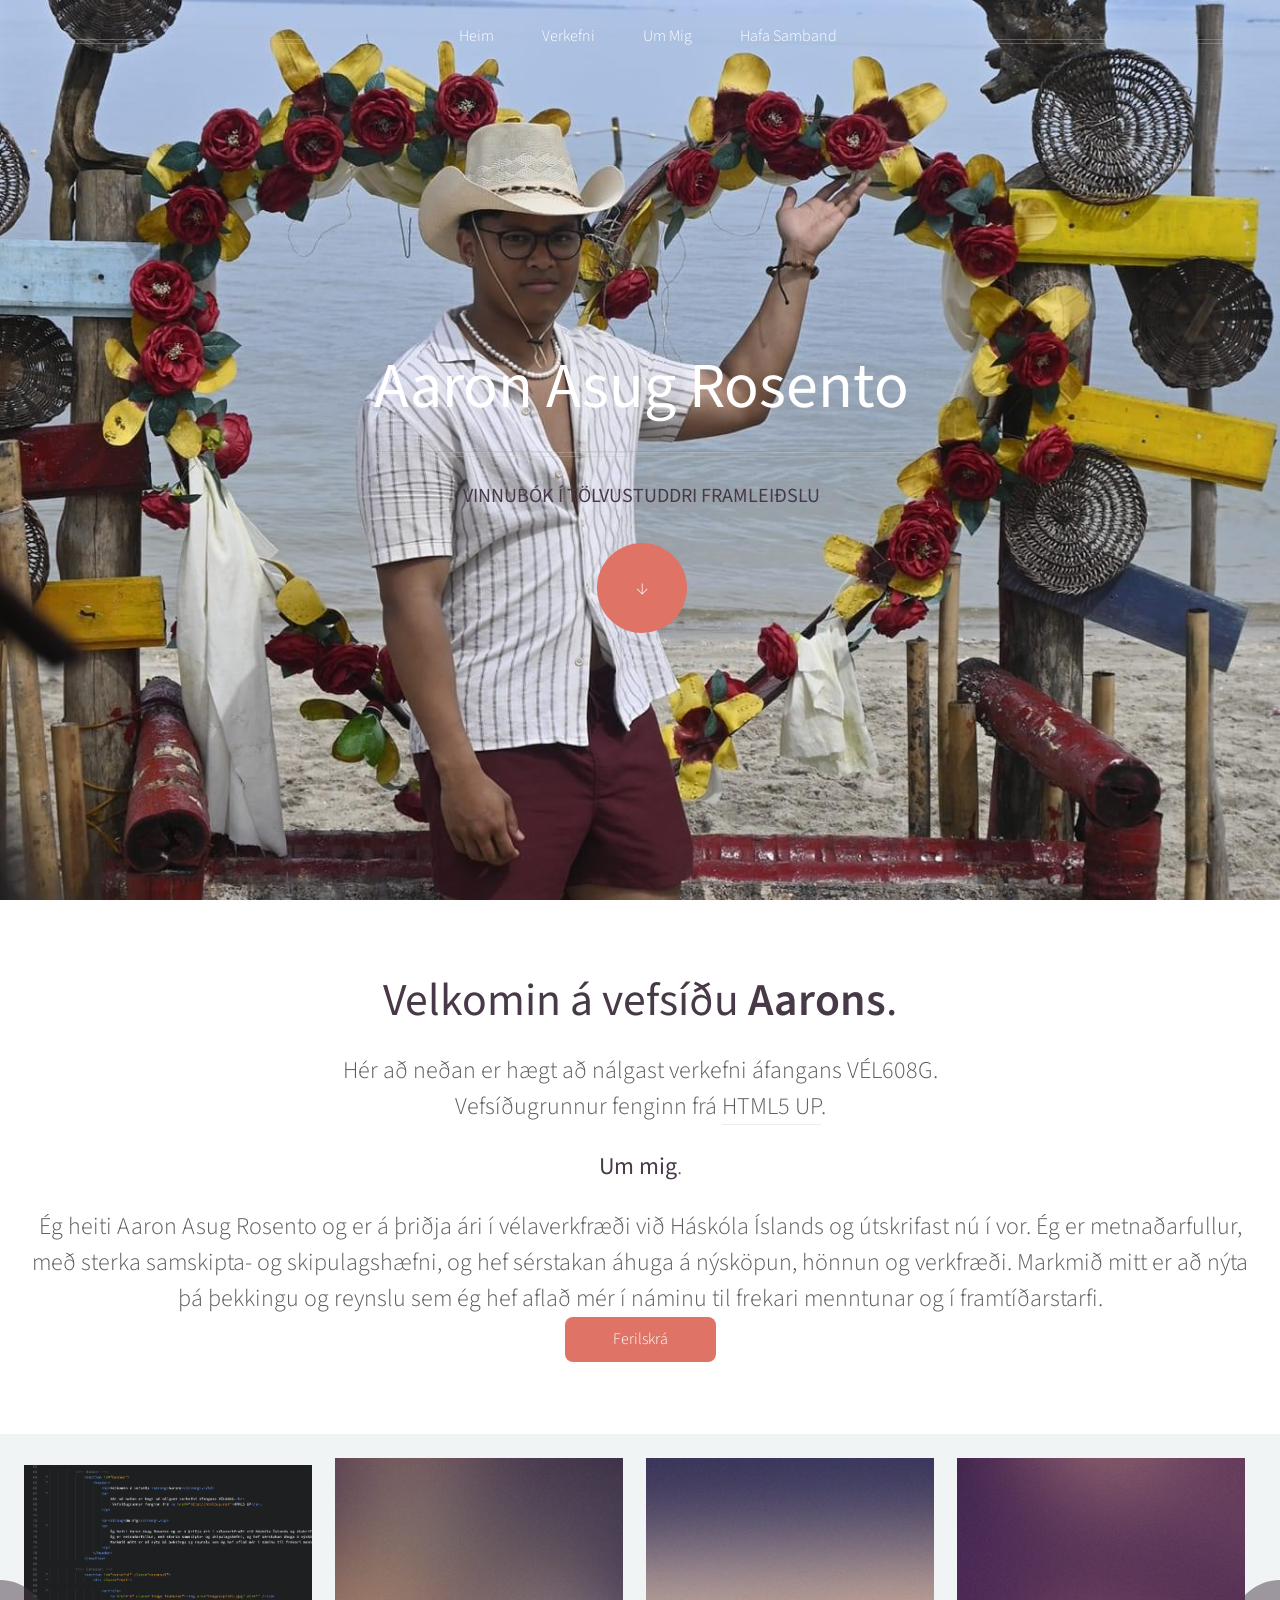
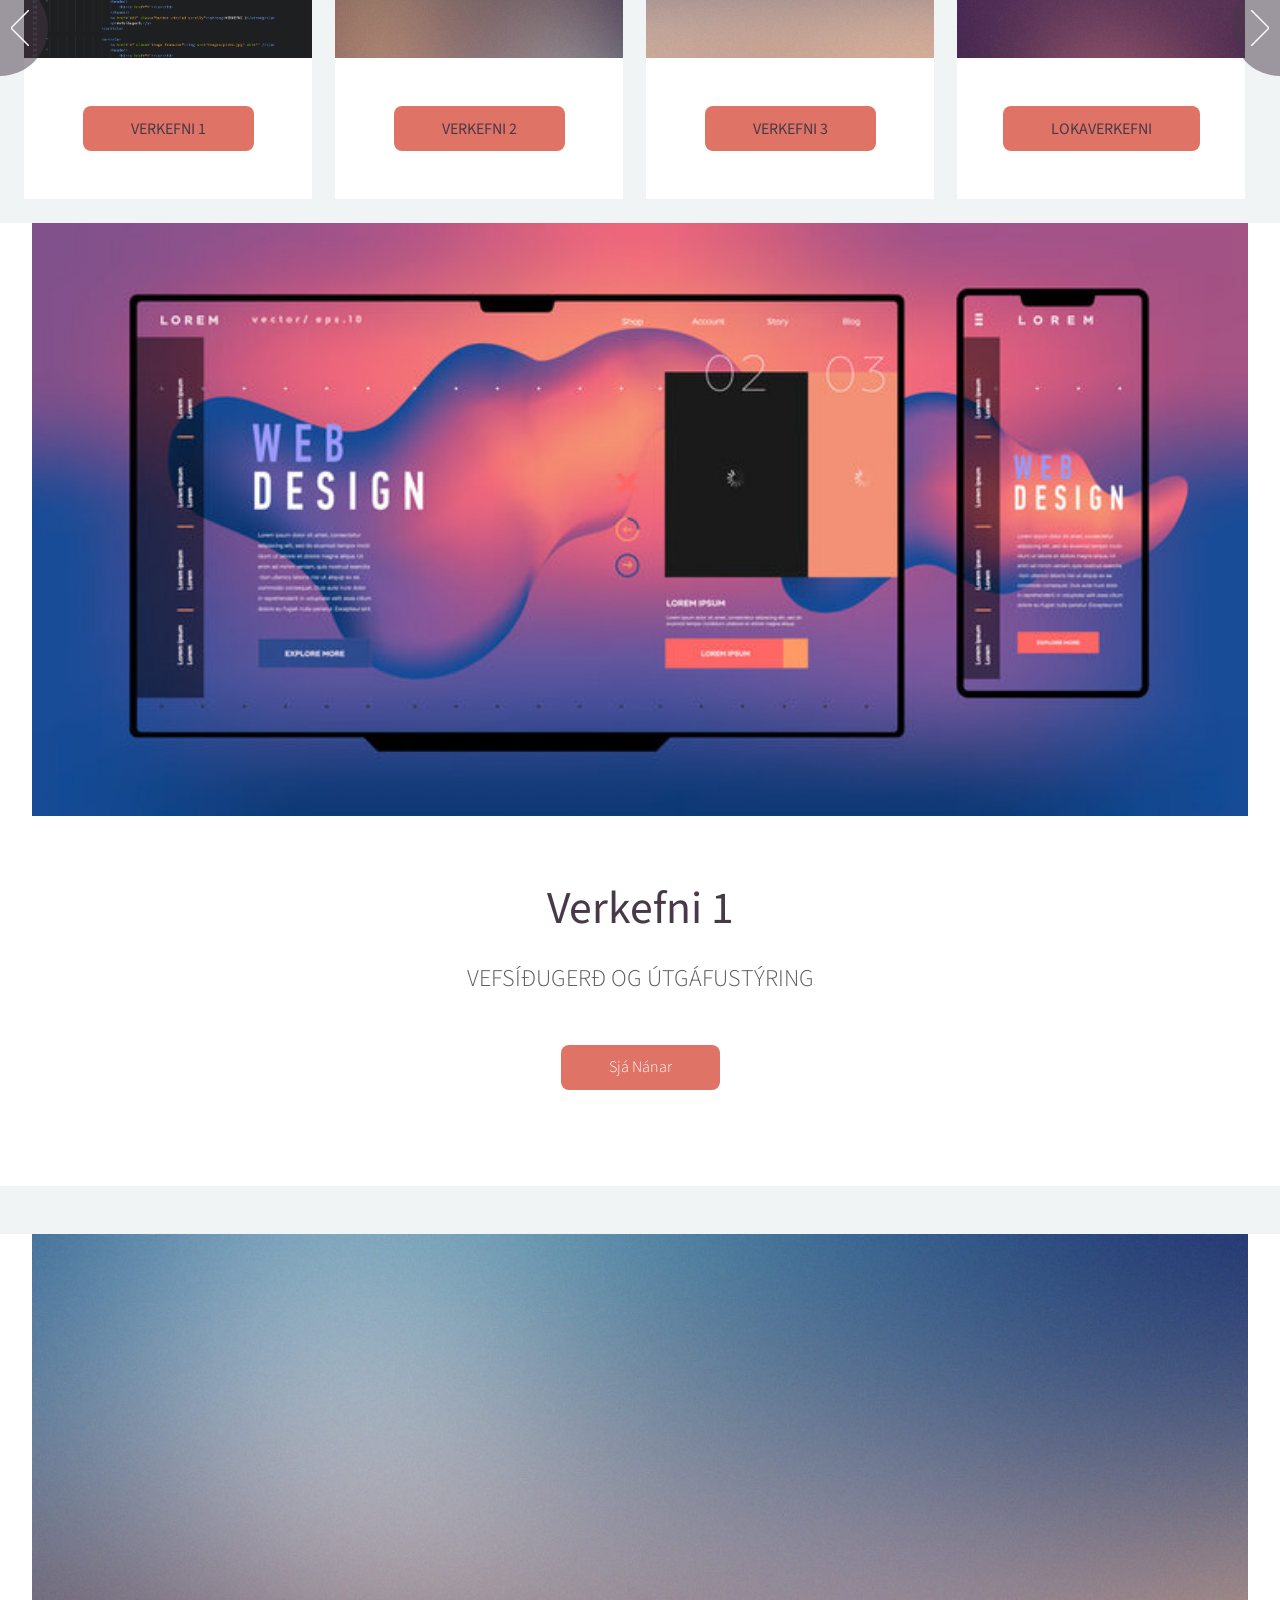
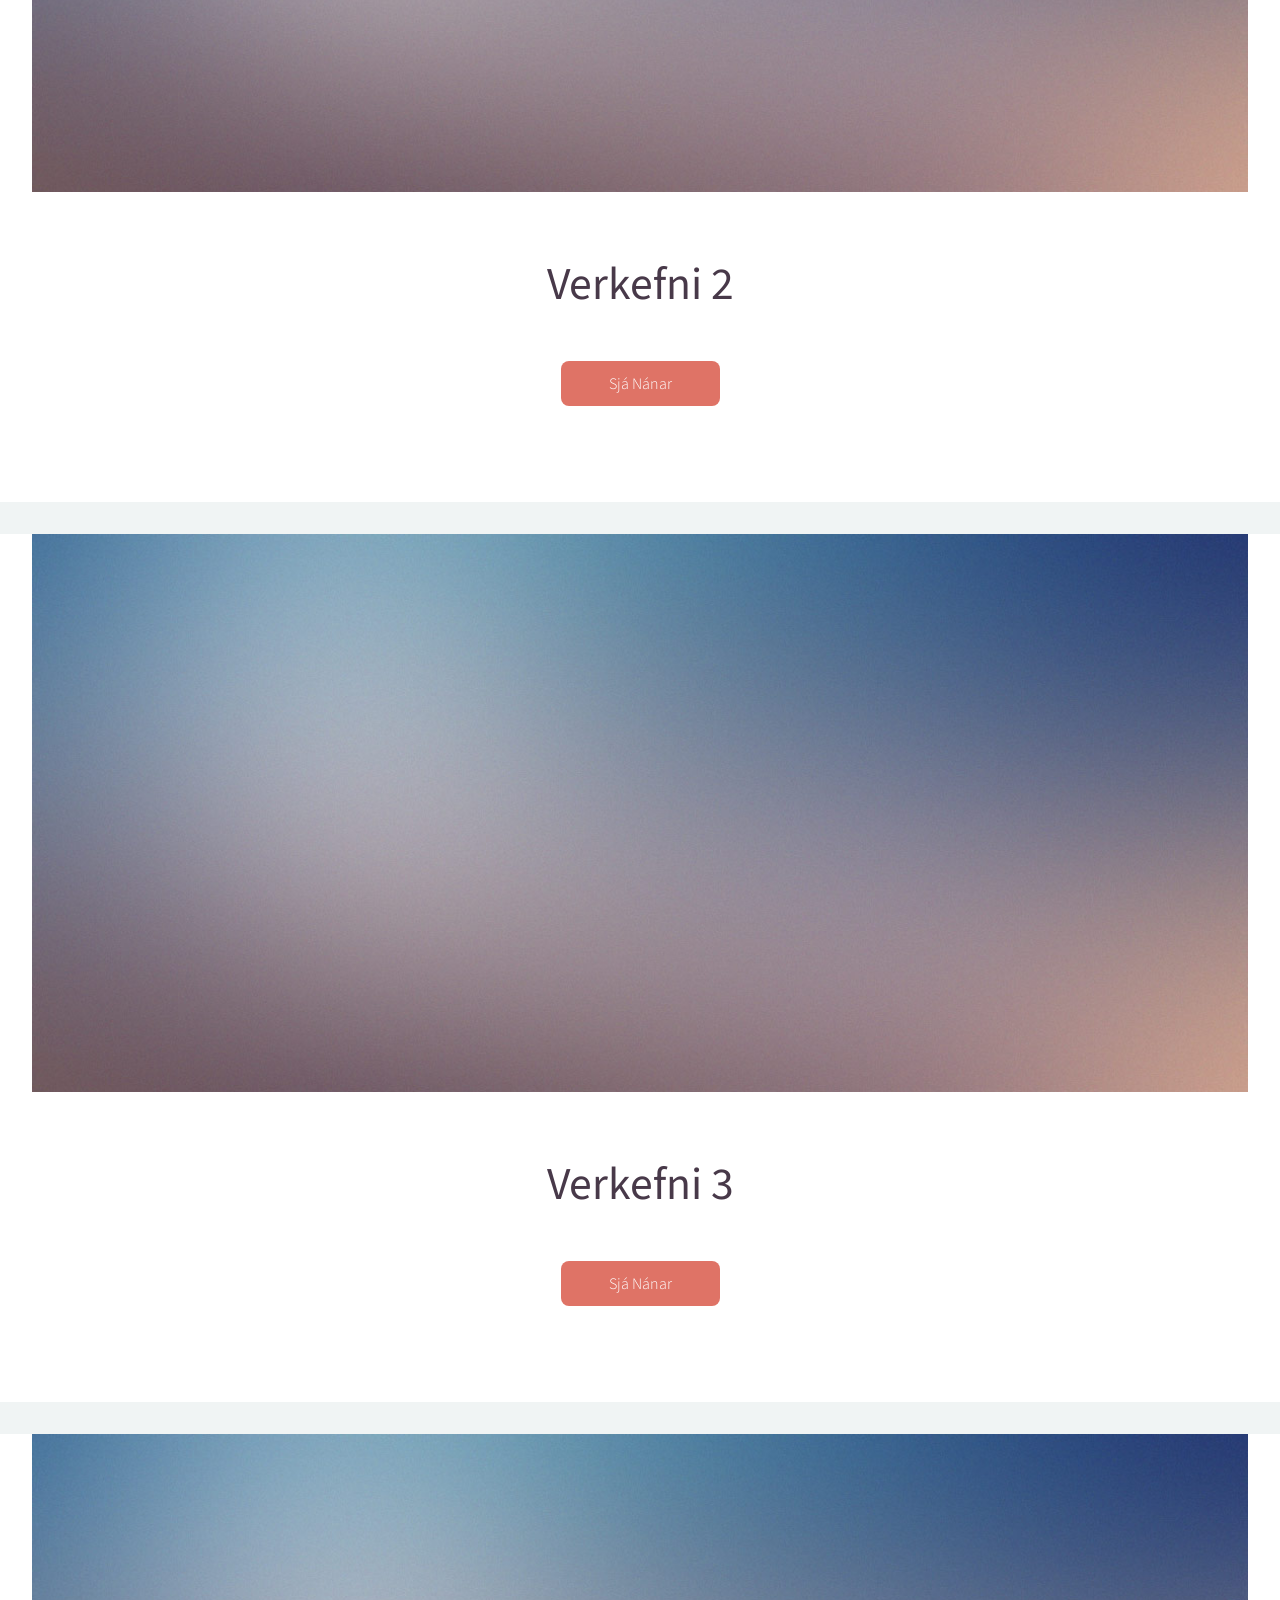
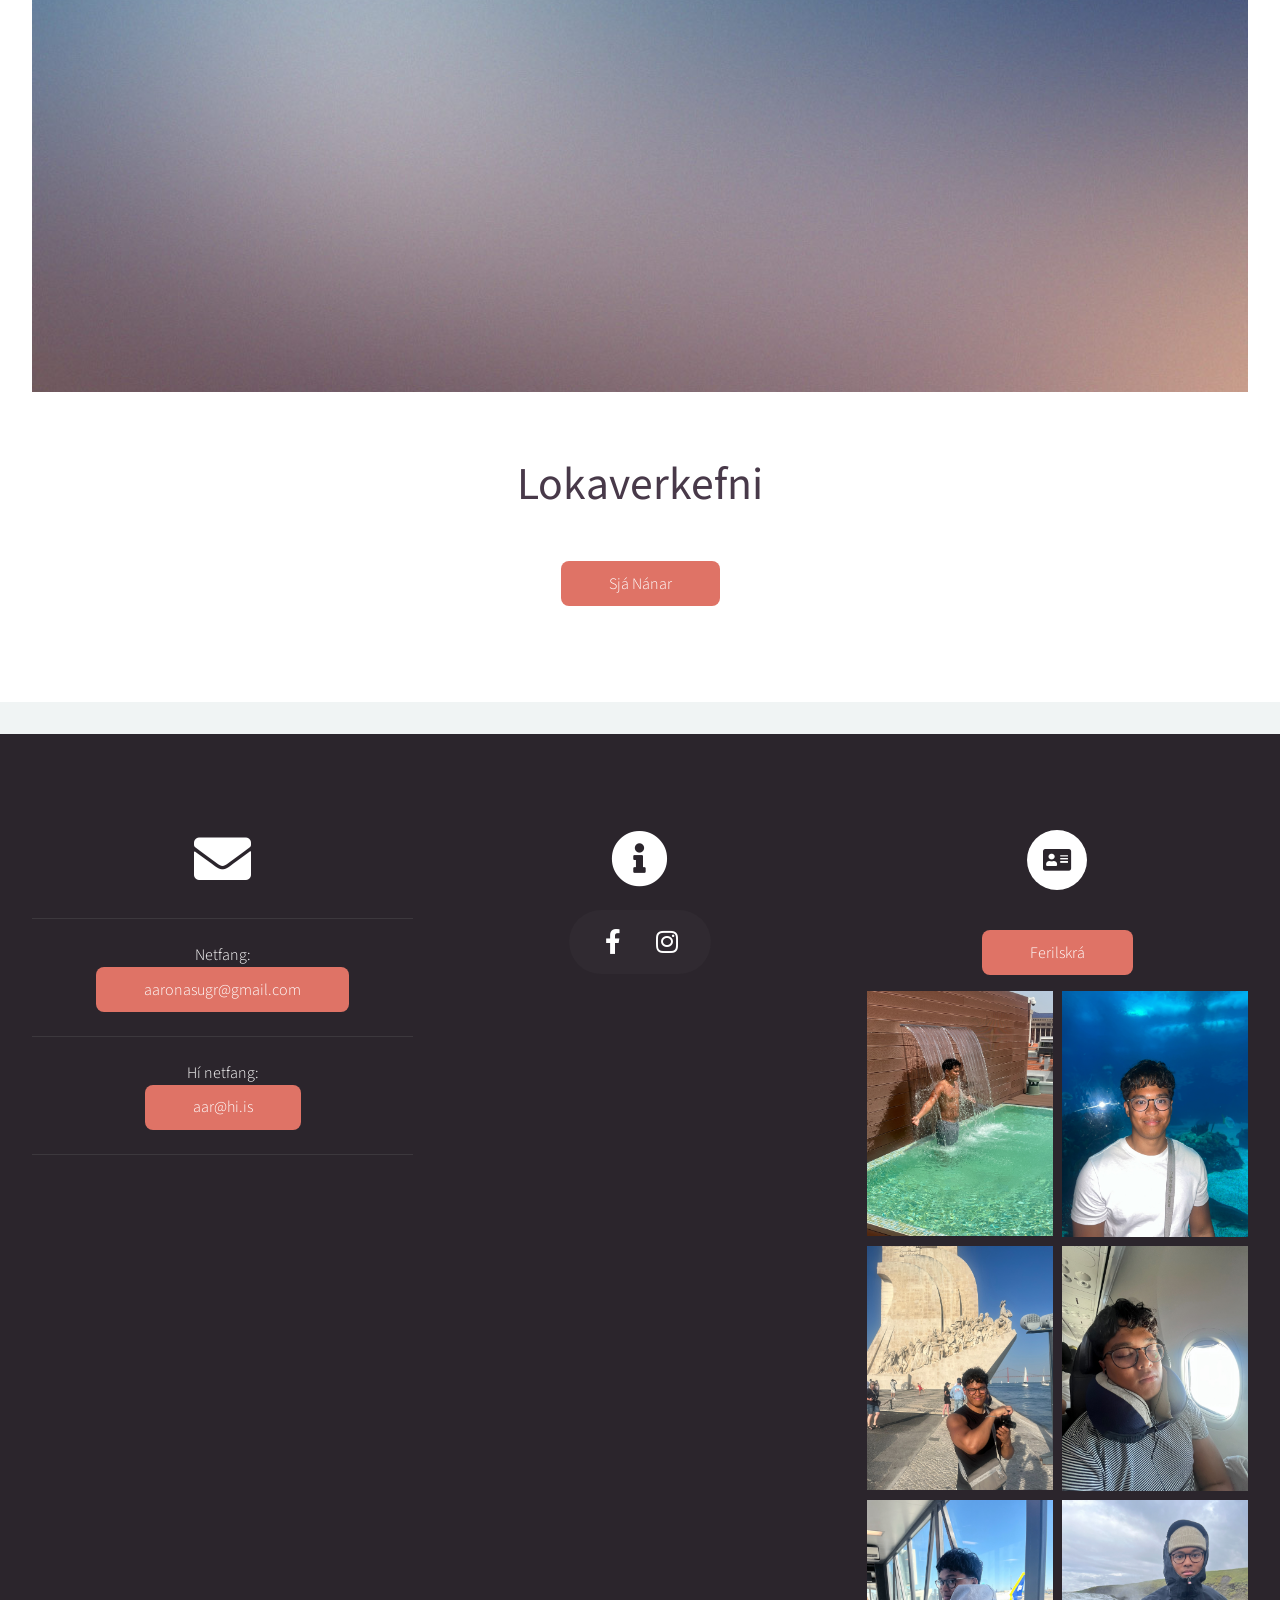
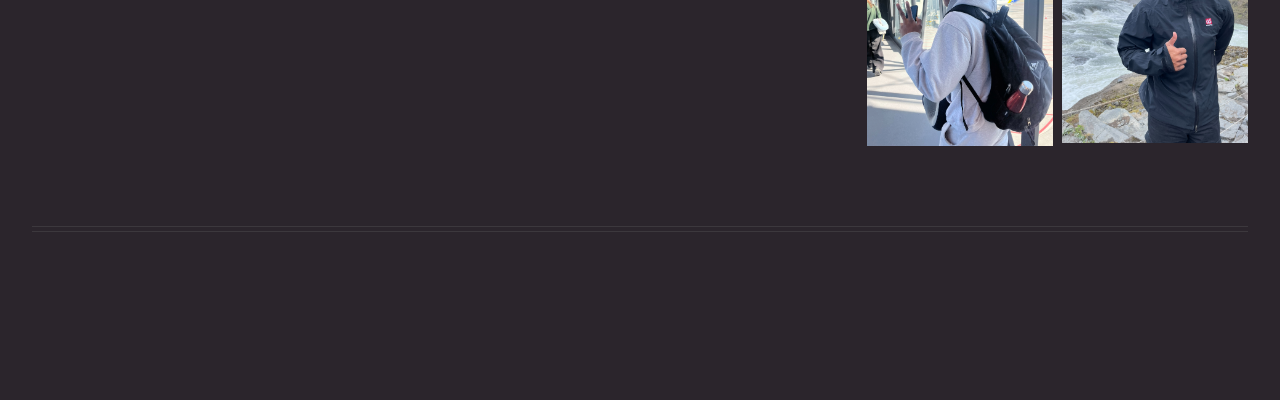
==== commit 49b9c3a4: "uppfærsla 4" ====
--- a/index.html
+++ b/index.html
@@ -262,7 +262,26 @@
 										<br>
 										<a href="assets/CV.pdf" class="button">Ferilskrá</a>
 									</header>
-
+									<div class="row gtr-25">
+										<div class="col-6">
+											<a href="#" class="image fit"><img src="images/ummig0.JPG" alt="" /></a>
+										</div>
+										<div class="col-6">
+											<a href="#" class="image fit"><img src="images/ummig1.JPG" alt="" /></a>
+										</div>
+										<div class="col-6">
+											<a href="#" class="image fit"><img src="images/ummig2.JPG" alt="" /></a>
+										</div>
+										<div class="col-6">
+											<a href="#" class="image fit"><img src="images/ummig3.JPG" alt="" /></a>
+										</div>
+										<div class="col-6">
+											<a href="#" class="image fit"><img src="images/ummig5.JPG" alt="" /></a>
+										</div>
+										<div class="col-6">
+											<a href="#" class="image fit"><img src="images/ummig6.JPG" alt="" /></a>
+										</div>
+									</div>
 								</section>
 
 						</div>
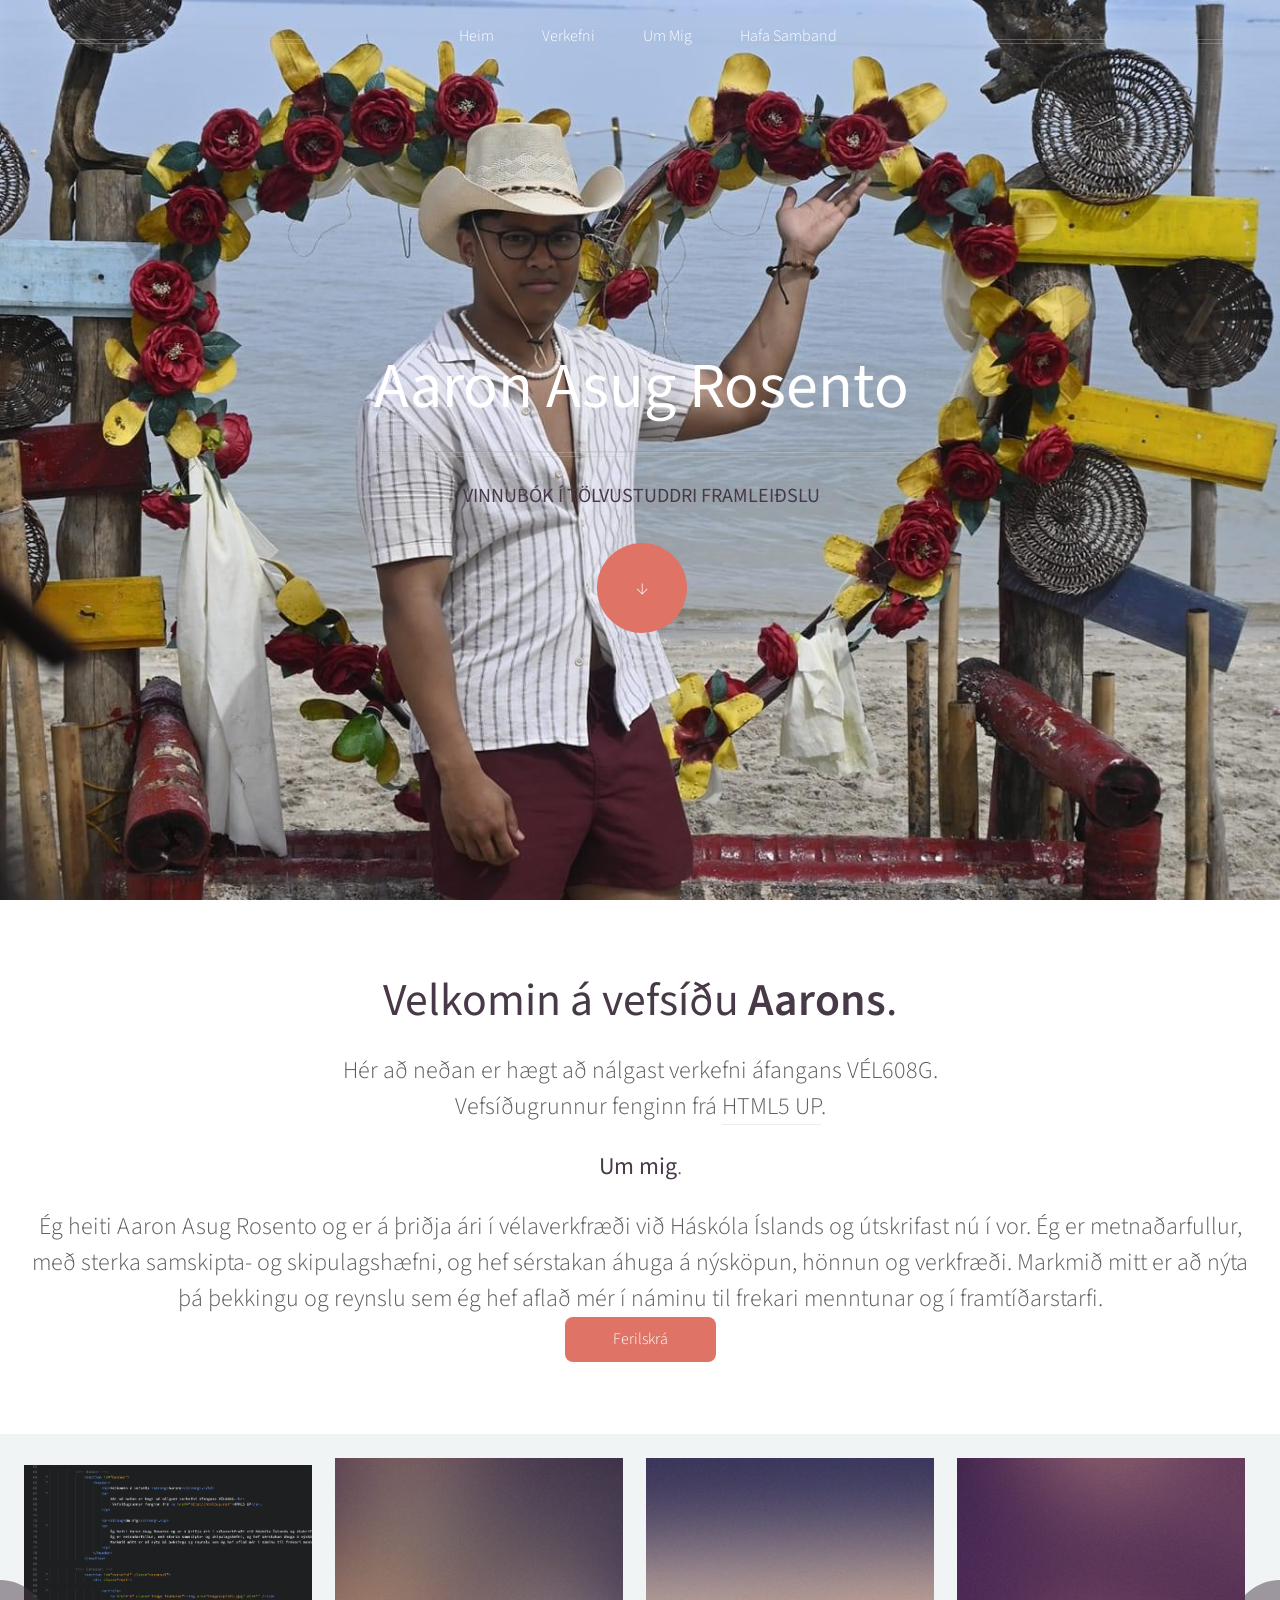
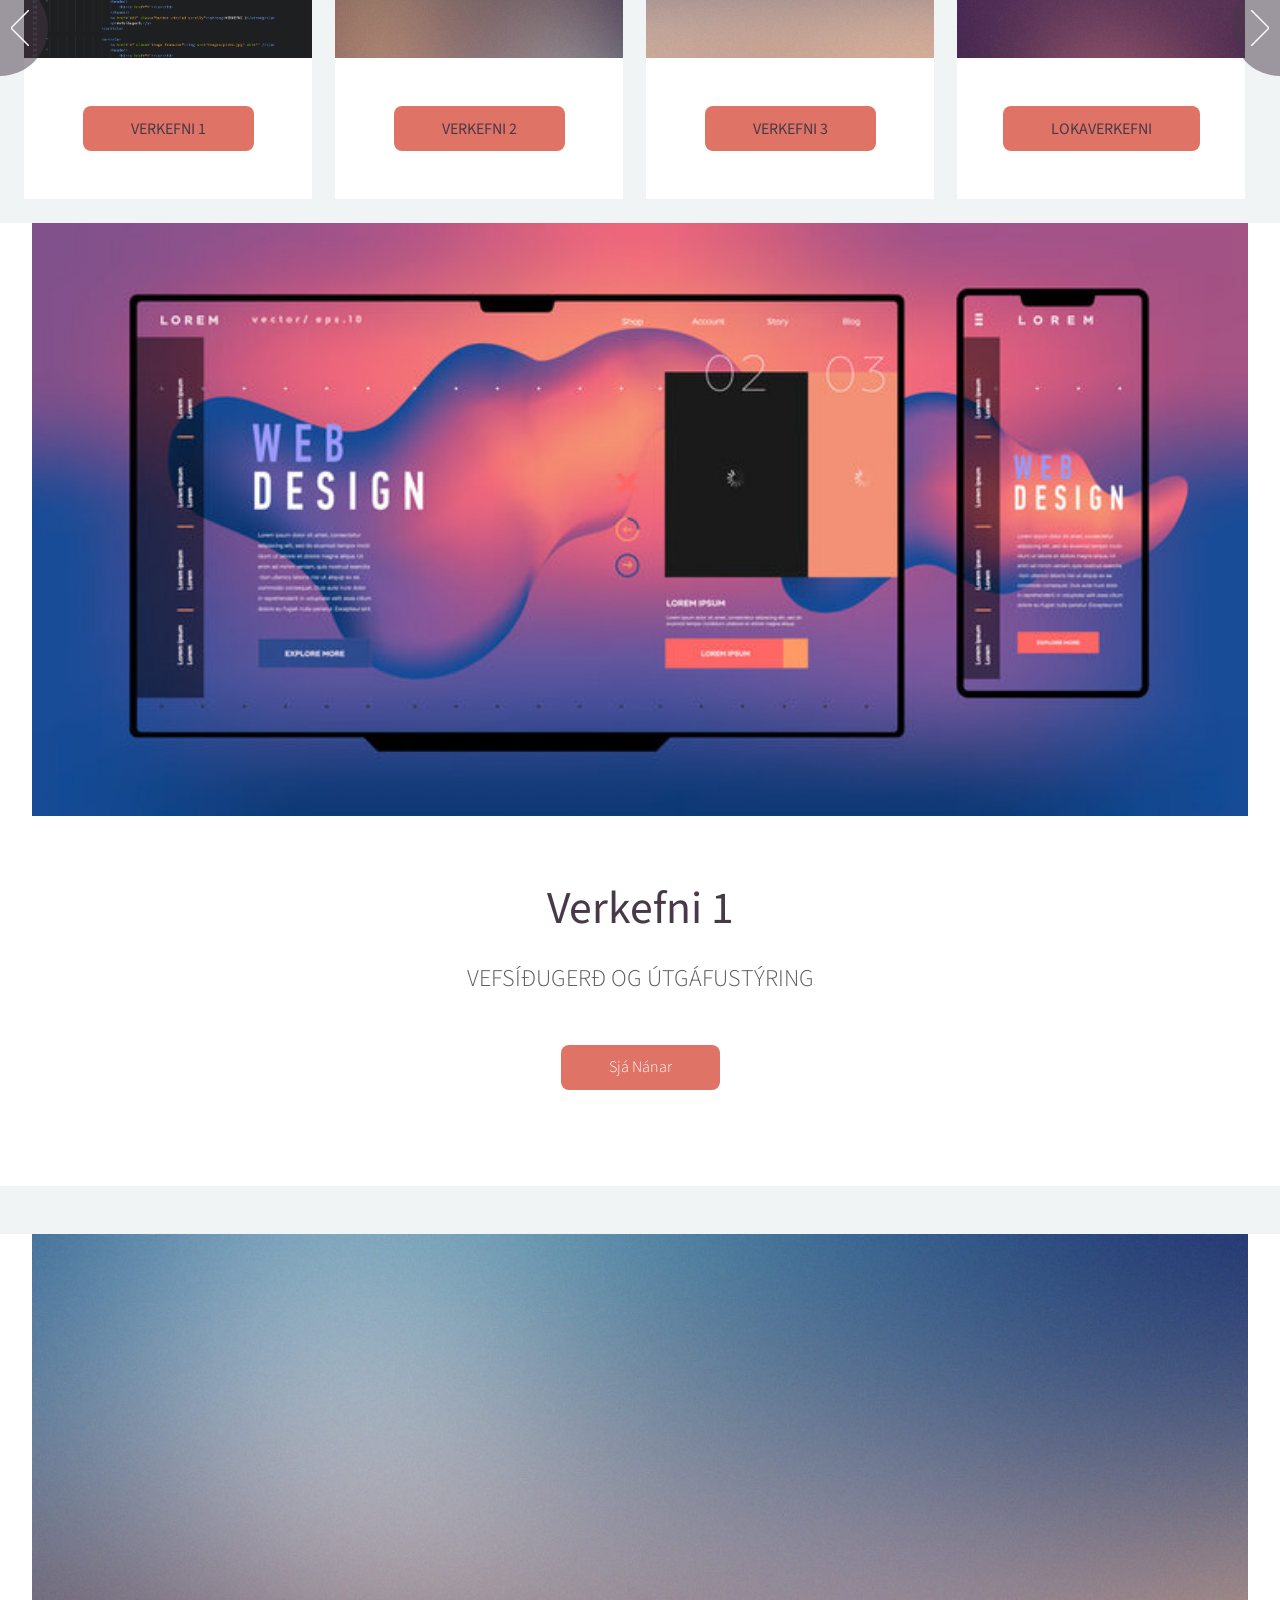
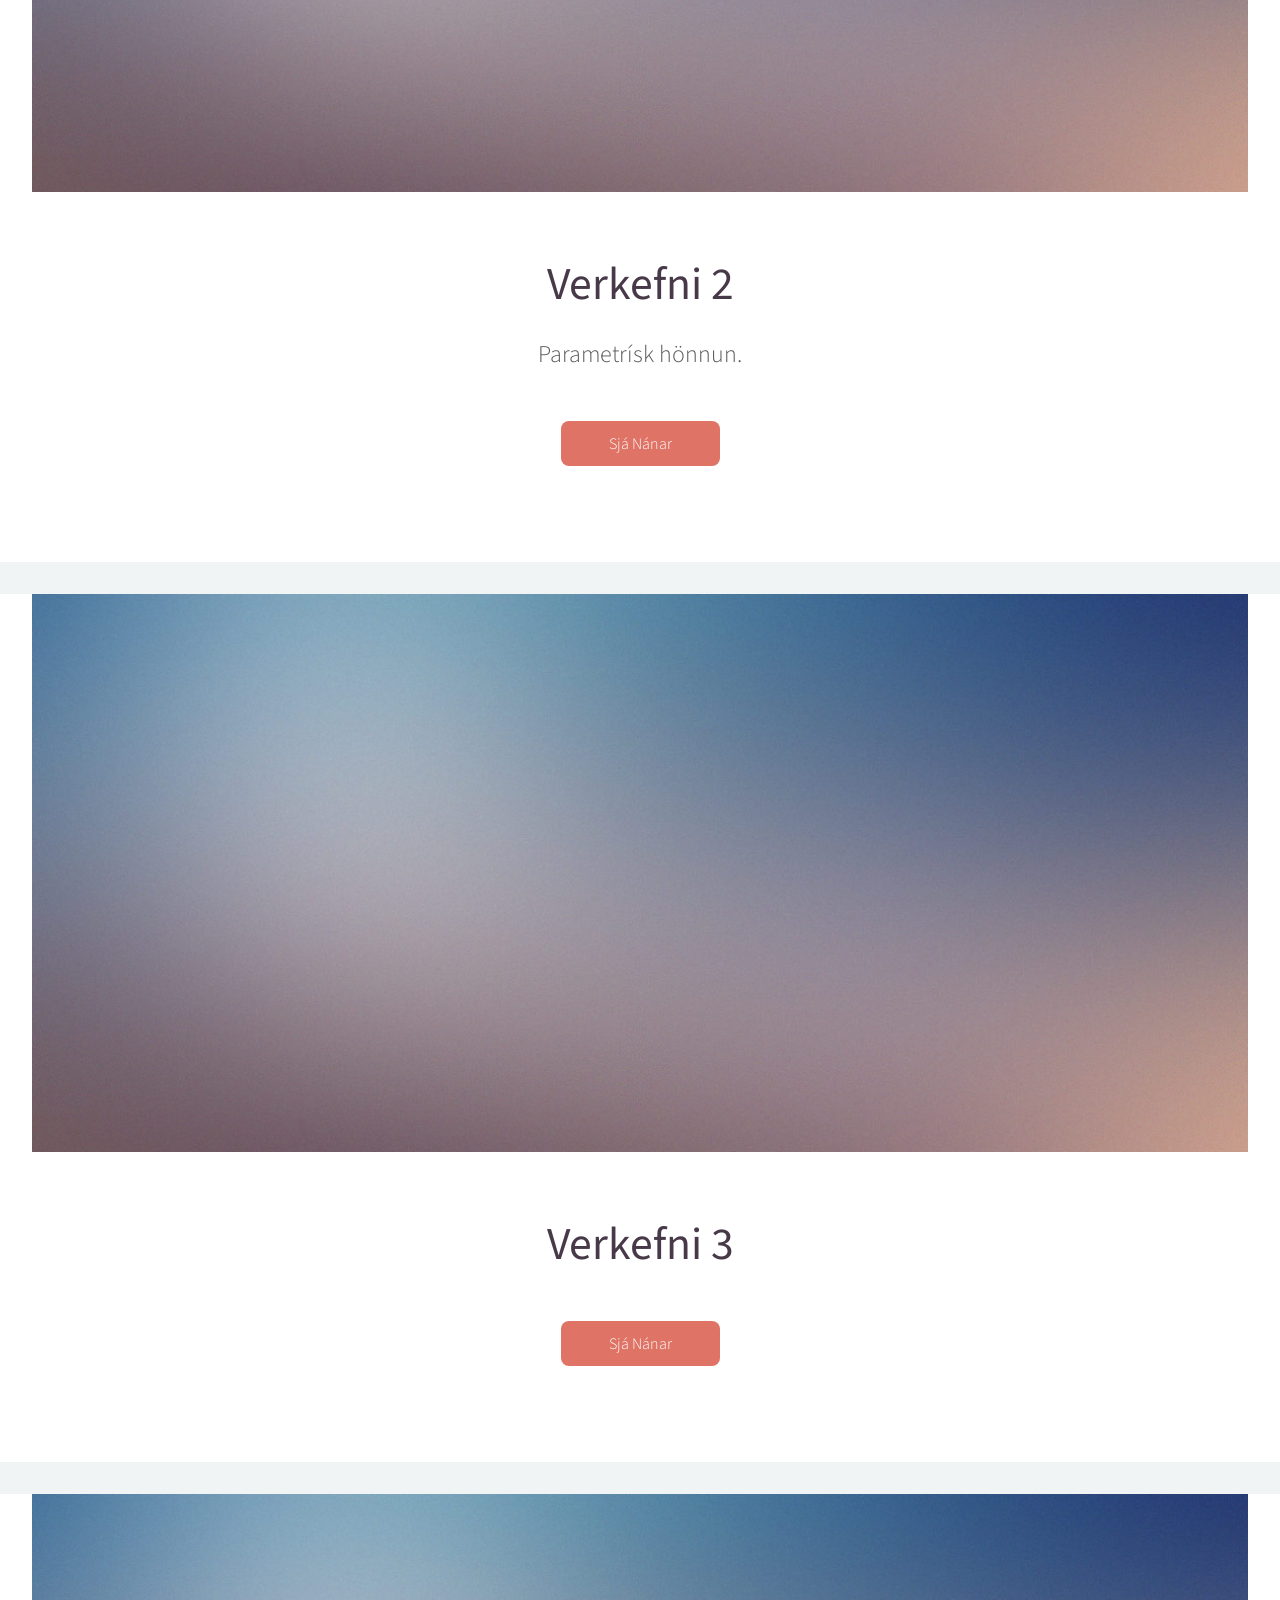
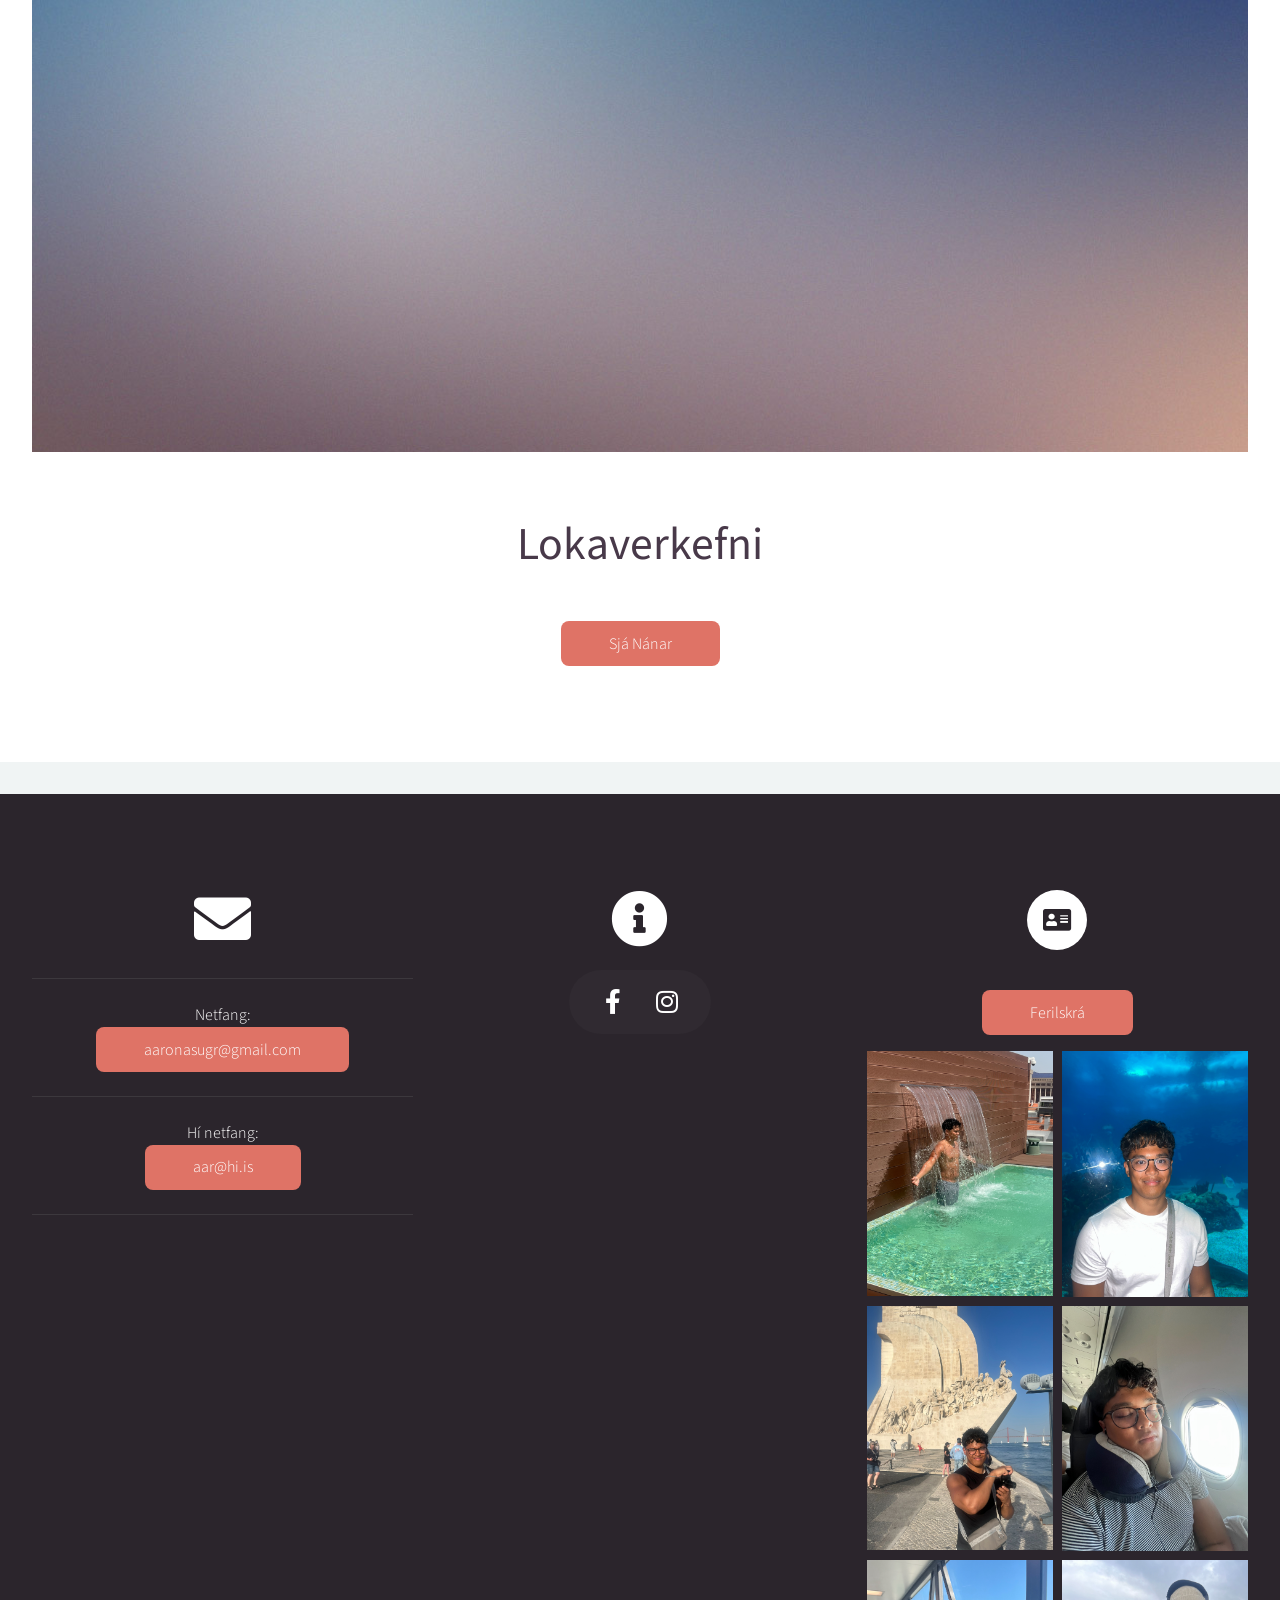
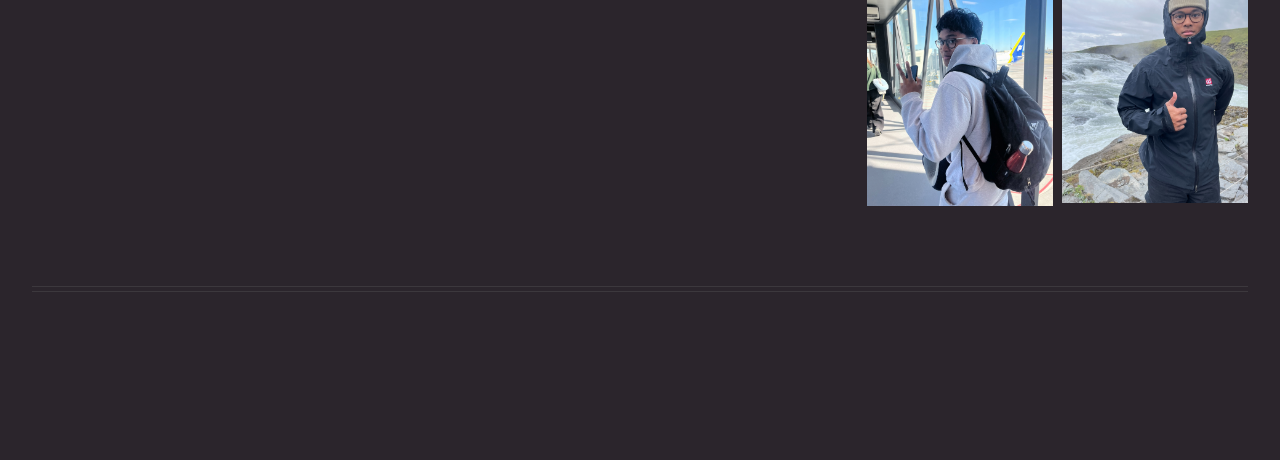
==== commit 6c9412b0: "uppfærsla 1" ====
--- a/index.html
+++ b/index.html
@@ -150,7 +150,7 @@
 						<header>
 							<h2><a href="#">Verkefni 2</a></h2>
 							<p>
-								
+								Parametrísk hönnun.
 							</p>
 						</header>
 						<p>
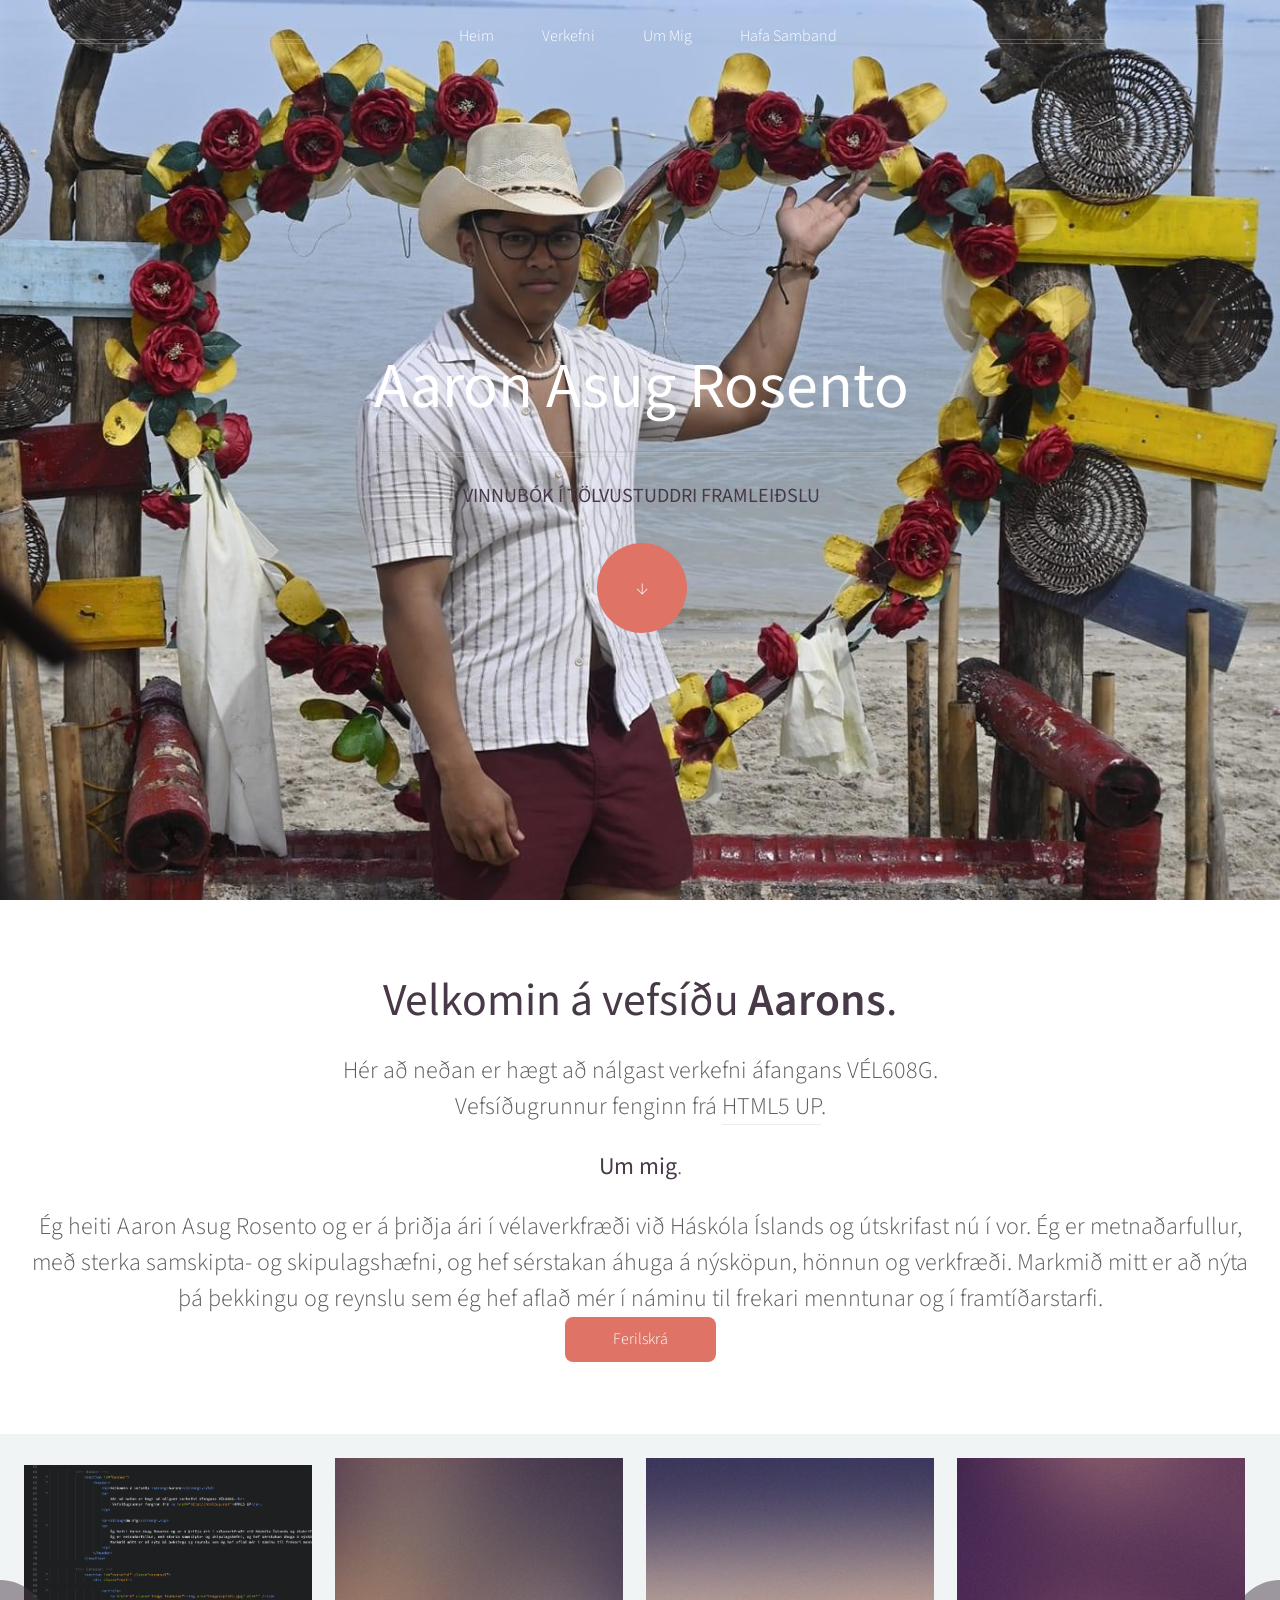
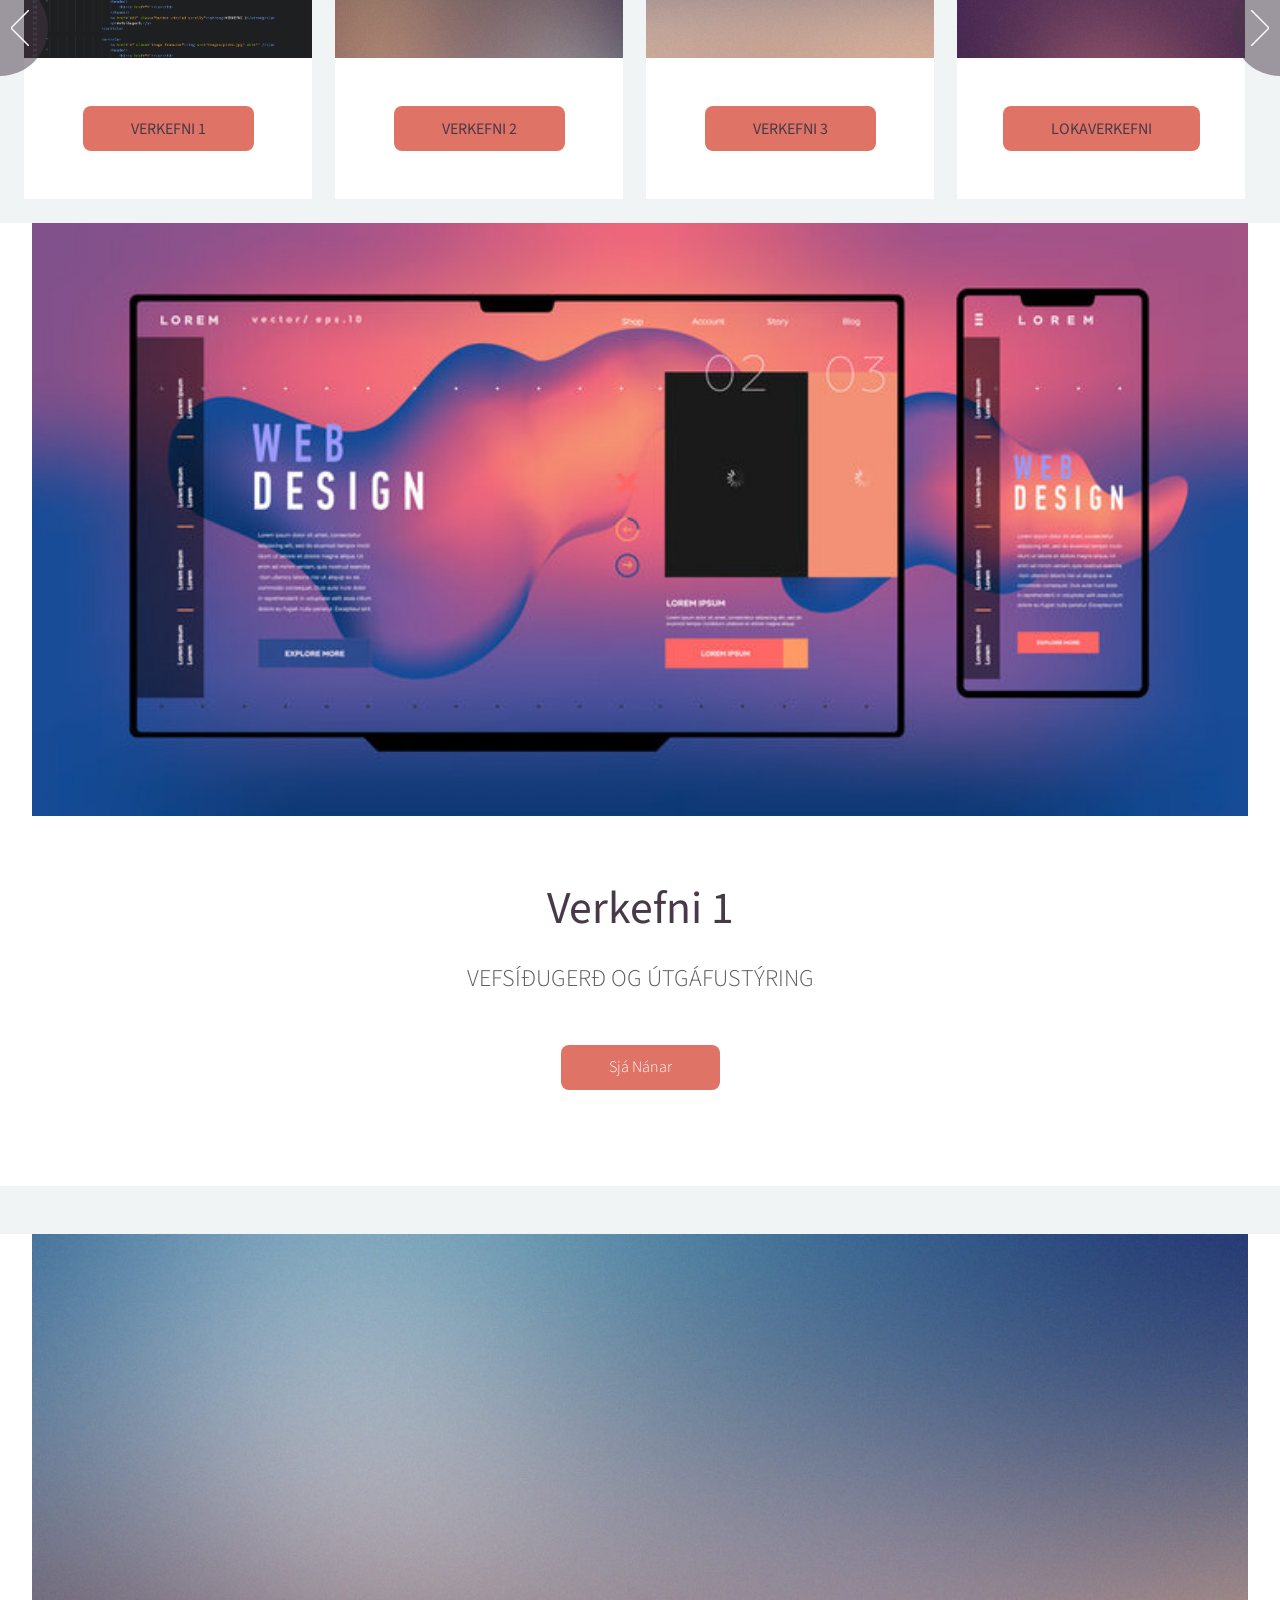
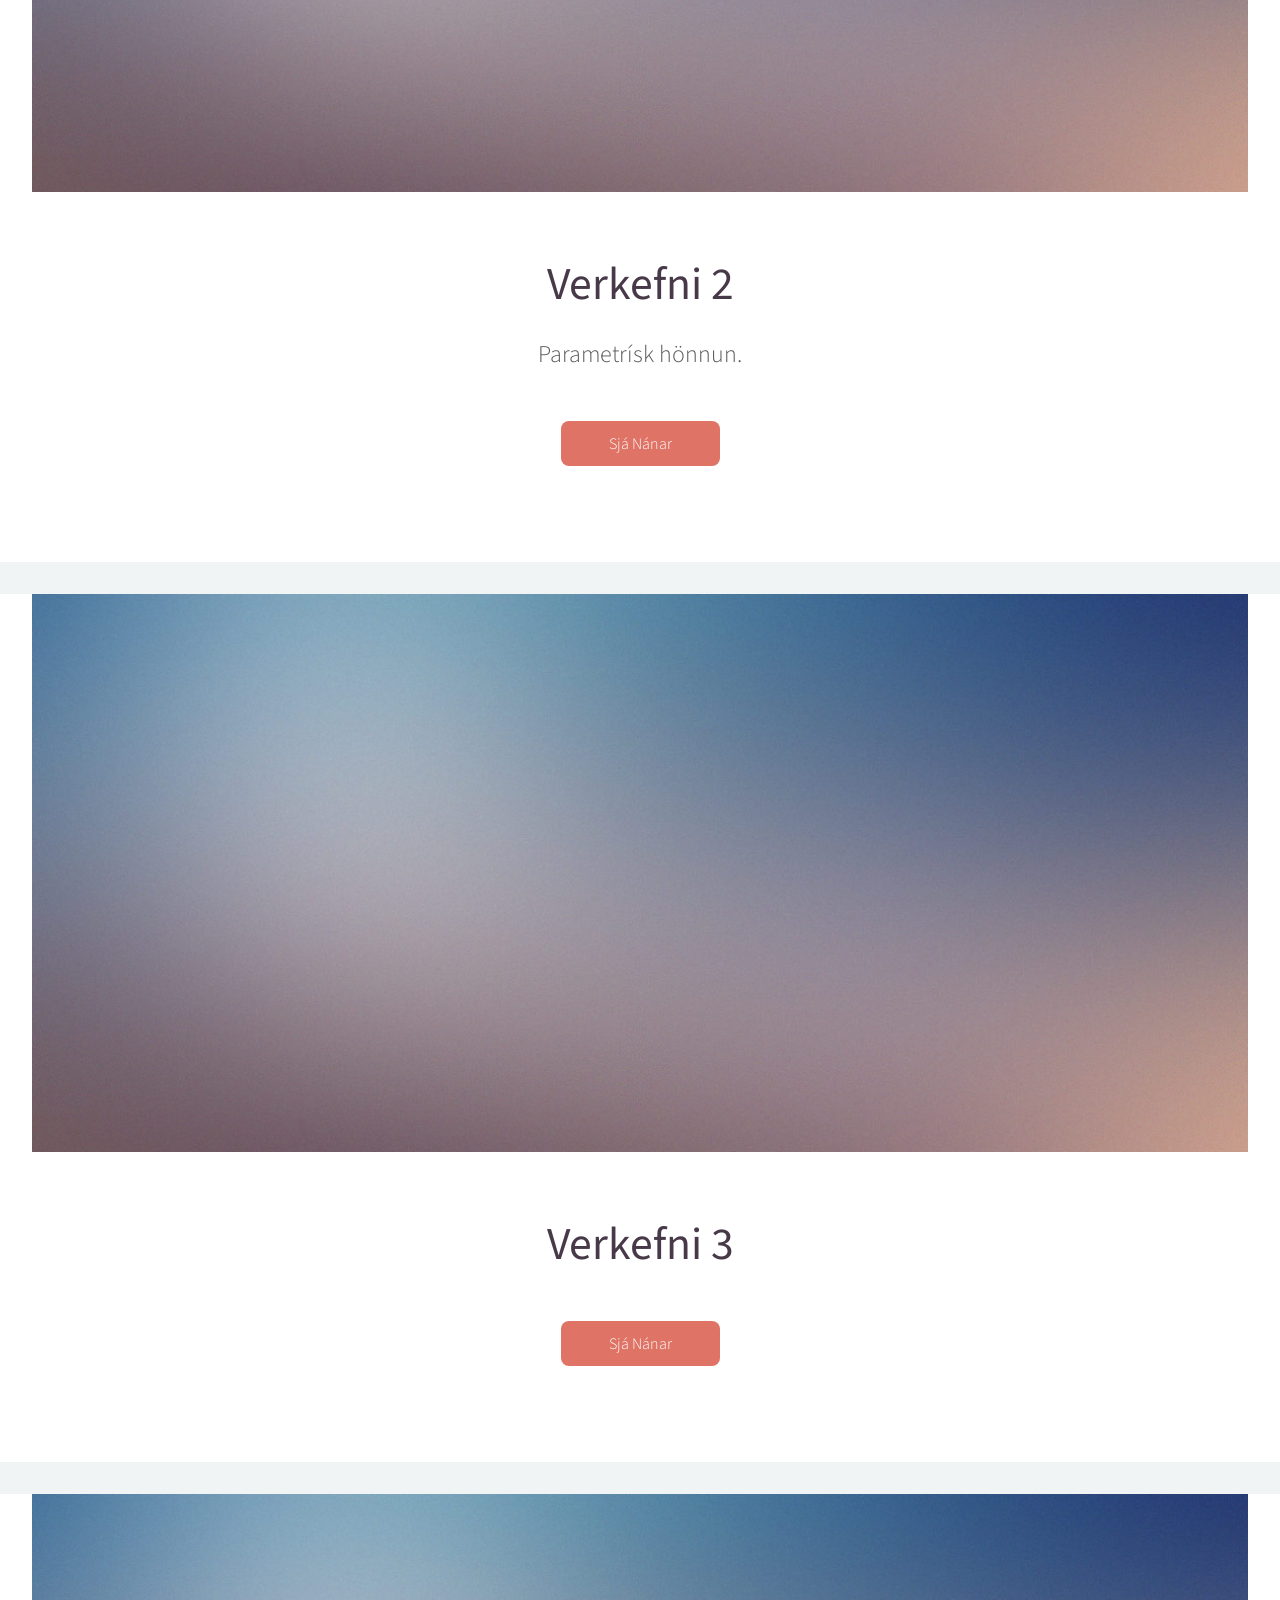
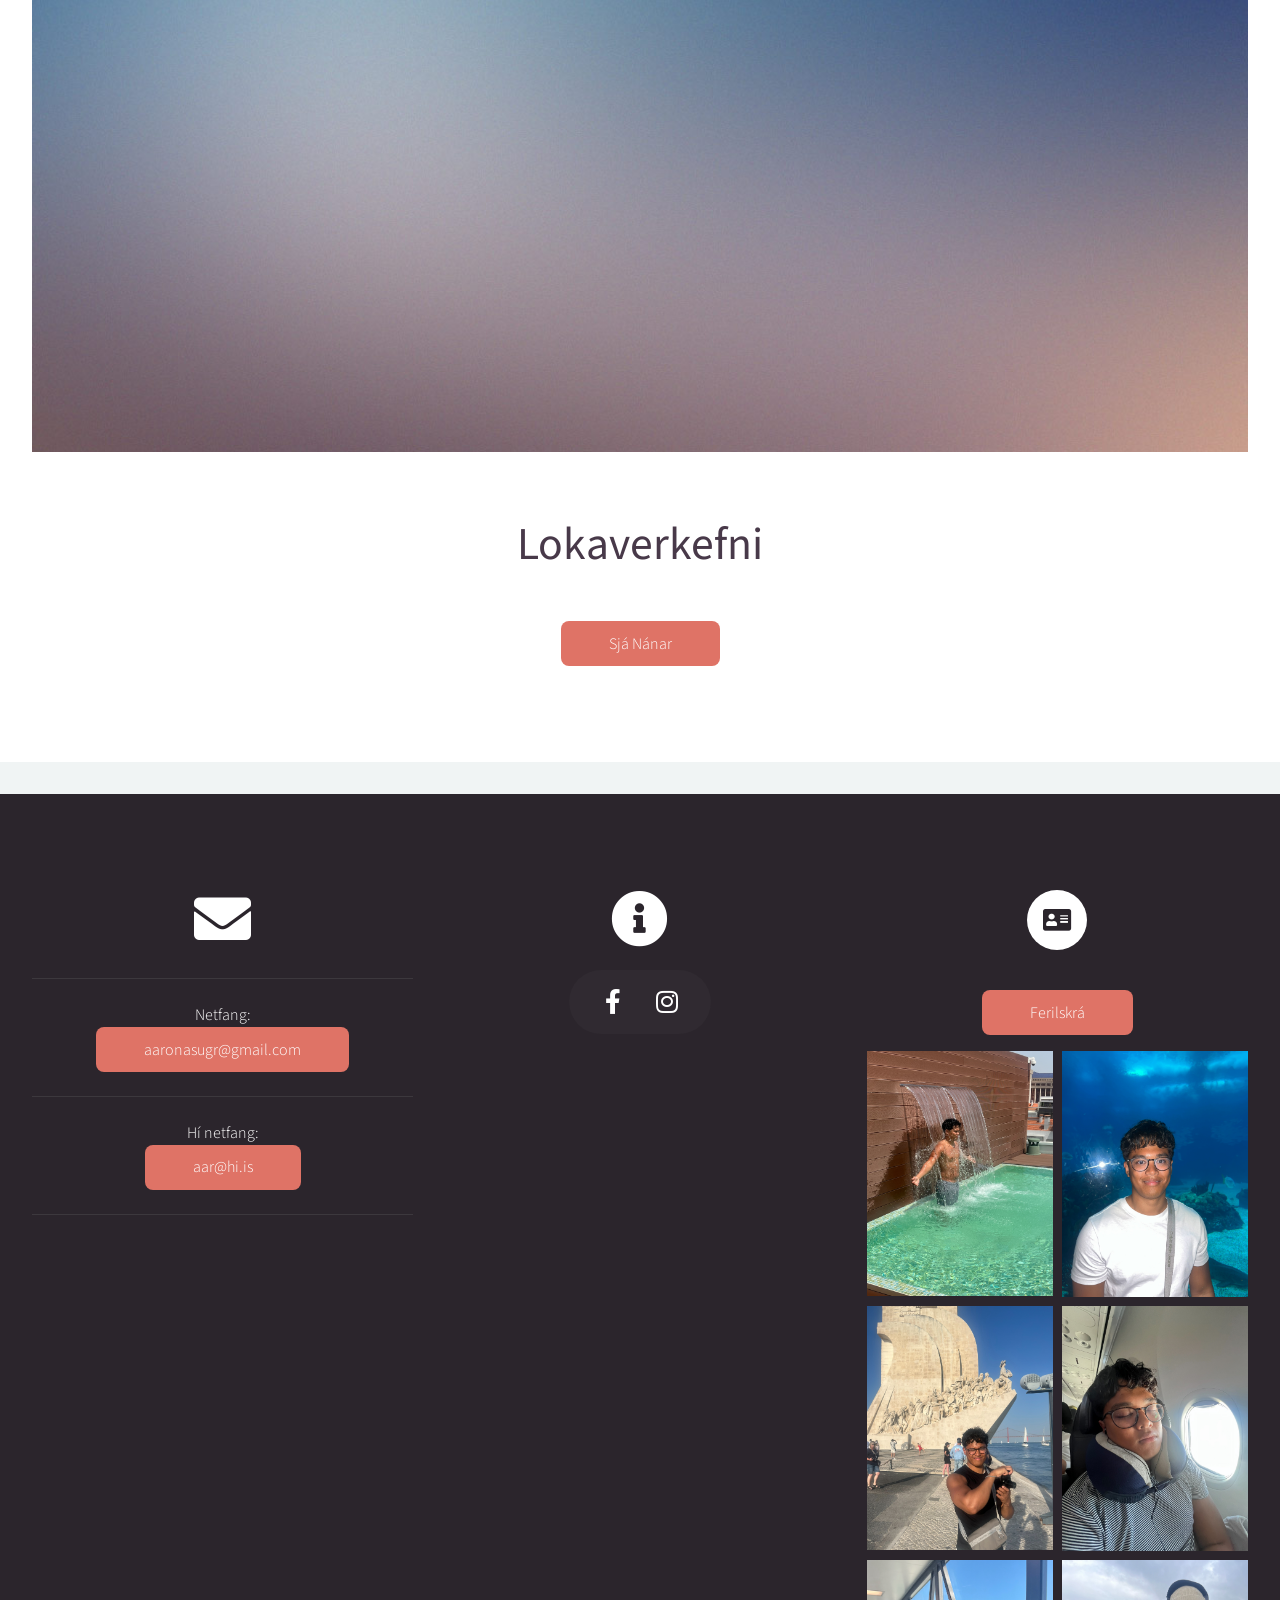
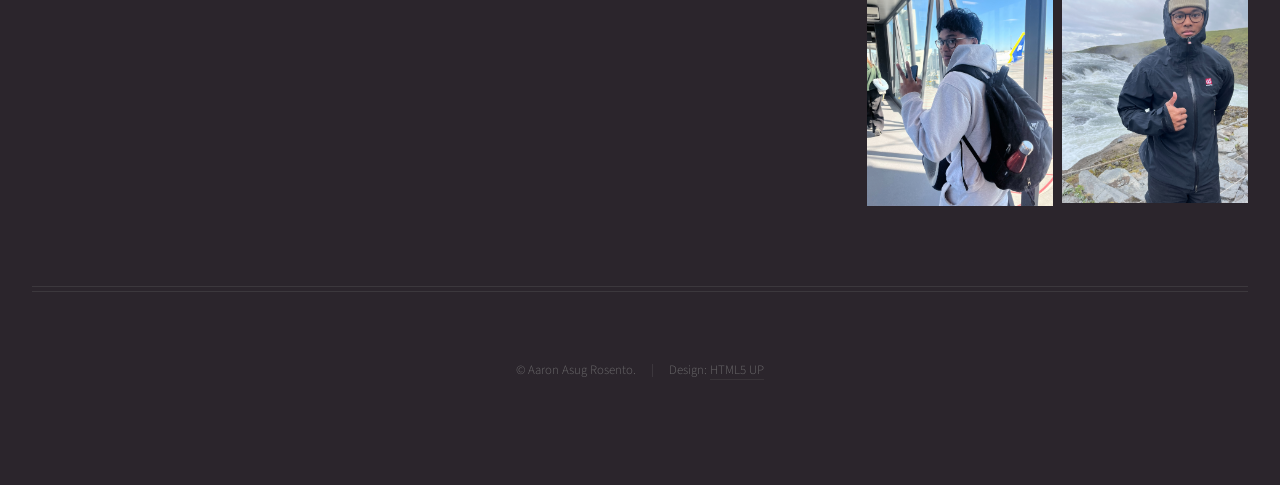
==== commit 7884eae8: "Uppfæra 0" ====
--- a/index.html
+++ b/index.html
@@ -49,7 +49,7 @@
 									<ul>
 										<li><a href="Verkefni1.html">Verkefni 1</a></li>
 										<li><a href="assets/WIP.pdf">Verkefni 2</a></li>
-										<li><a href="assets/WIP.pdf">Verkefni 3</a></li>
+										<li><a href="Verkefni3.html">Verkefni 3</a></li>
 										<li><a href="assets/WIP.pdf">Lokaverkefni</a></li>
 									</ul>
 								</li>
@@ -169,7 +169,8 @@
 					<article id="V3" class="container special">
 						<a href="#" class="image featured"><img src="images/pic06.jpg" alt="" /></a>
 						<header>
-							<h2><a href="#">Verkefni 3</a></h2>
+							<h2>
+								<a href="#">Verkefni 3</a></h2>
 							<p>
 								
 							</p>
@@ -178,7 +179,7 @@
 							
 						</p>
 						<footer>
-							<a href="assets/WIP.pdf" class="button">Sjá Nánar</a>
+							<a href="Verkefni3.html" class="button">Sjá Nánar</a>
 						</footer>
 					</article>
 
@@ -286,6 +287,11 @@
 
 						</div>
 						<hr />
+					<div class="copyright">
+										<ul class="menu">
+											<li>&copy; Aaron Asug Rosento.</li><li>Design: <a href="http://html5up.net">HTML5 UP</a></li>
+										</ul>
+									</div>
 						<div class="row">
 							<div class="col-12">
 						</div>
--- a/assets/css/main.css
+++ b/assets/css/main.css
@@ -3170,4 +3170,28 @@
   padding: 0.15rem 0.4rem;
   font-family: ui-monospace, SFMono-Regular, Menlo, Monaco, Consolas, "Liberation Mono", "Courier New", monospace;
   font-size: 0.95em;
+}
+.embed-3d{
+  max-width: 900px;
+  margin: 1rem auto;
+  aspect-ratio: 16 / 9;
+}
+
+.embed-3d iframe{
+  width: 100%;
+  height: 100%;
+  border: 0;
+  border-radius: 12px;
+}
+
+.text-box{
+  padding: 1.25rem 1.5rem;
+  border-radius: 12px;
+  margin: 1rem 0;
+}
+
+/* Light green variant */
+.text-box.green{
+  background: #e7f7ea;        /* ljósgrænn */
+  border: 1px solid #c8eccf;  /* léttur rammi */
 }
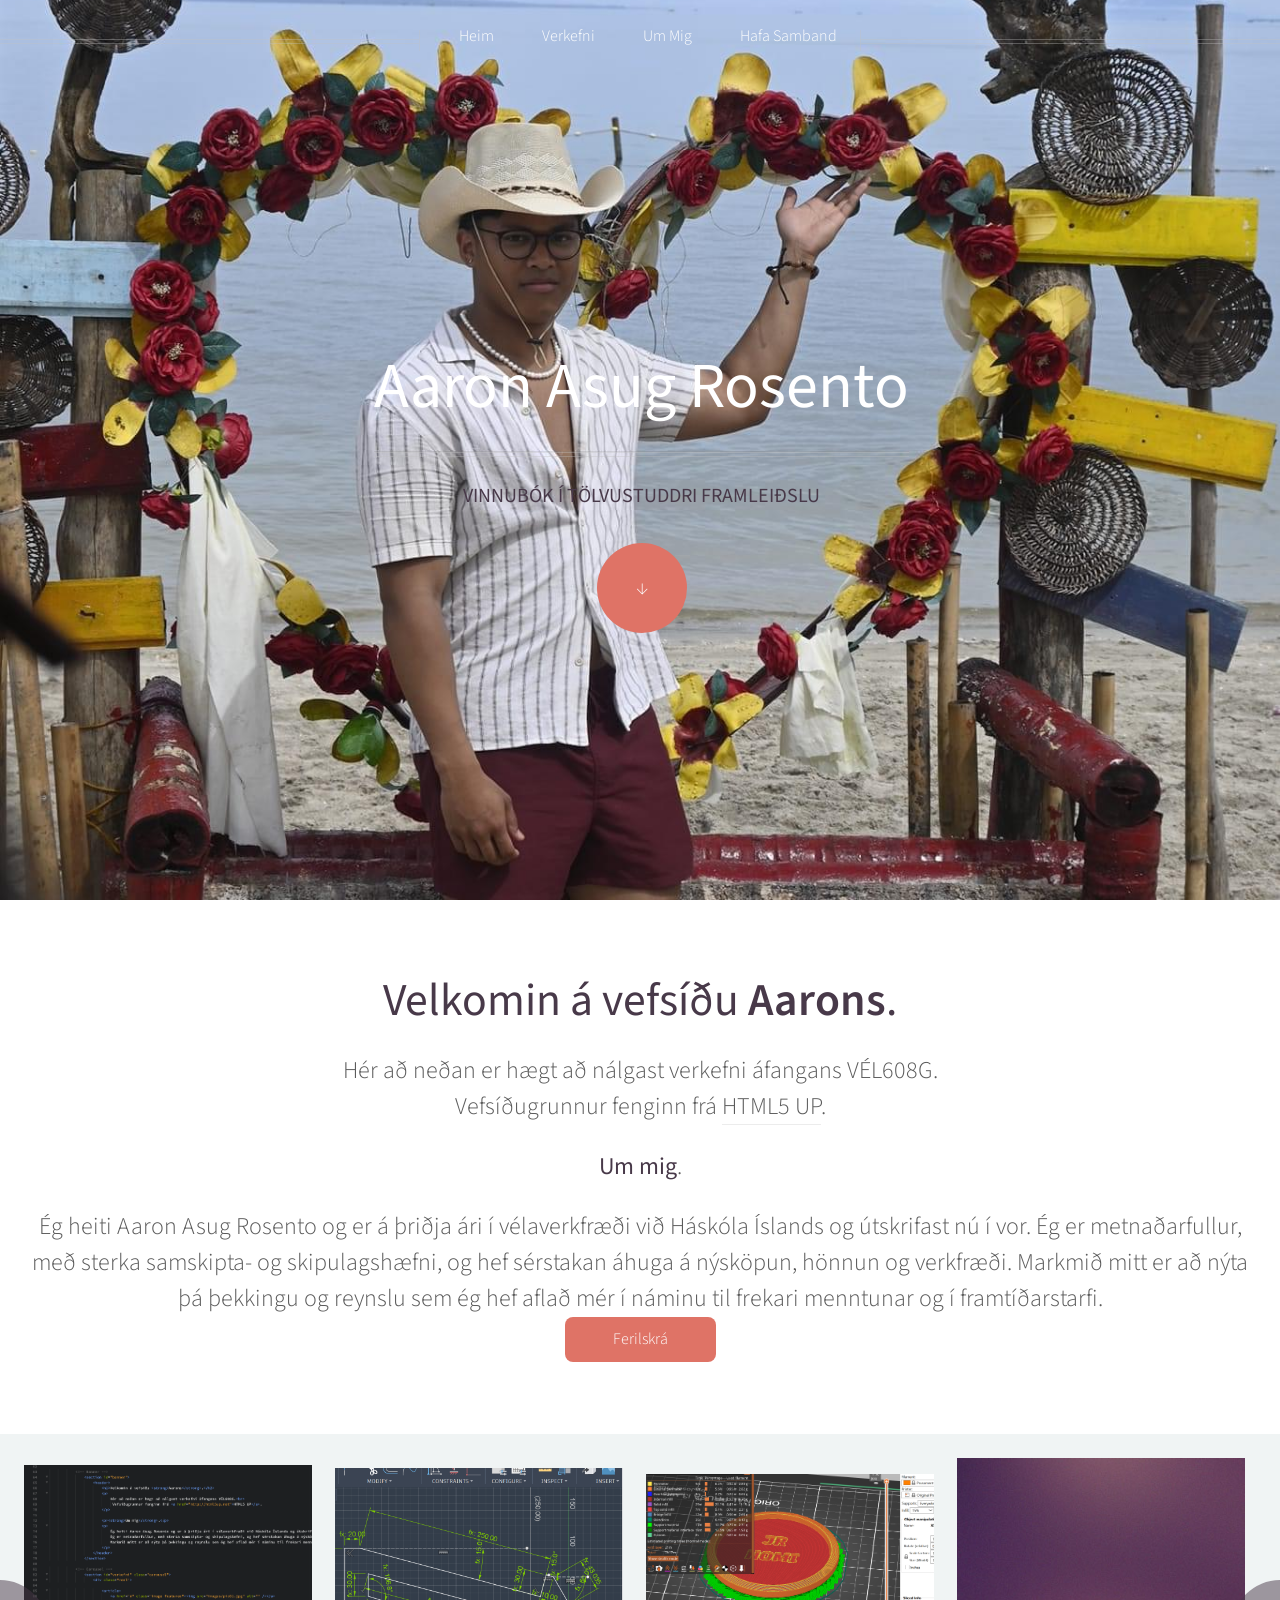
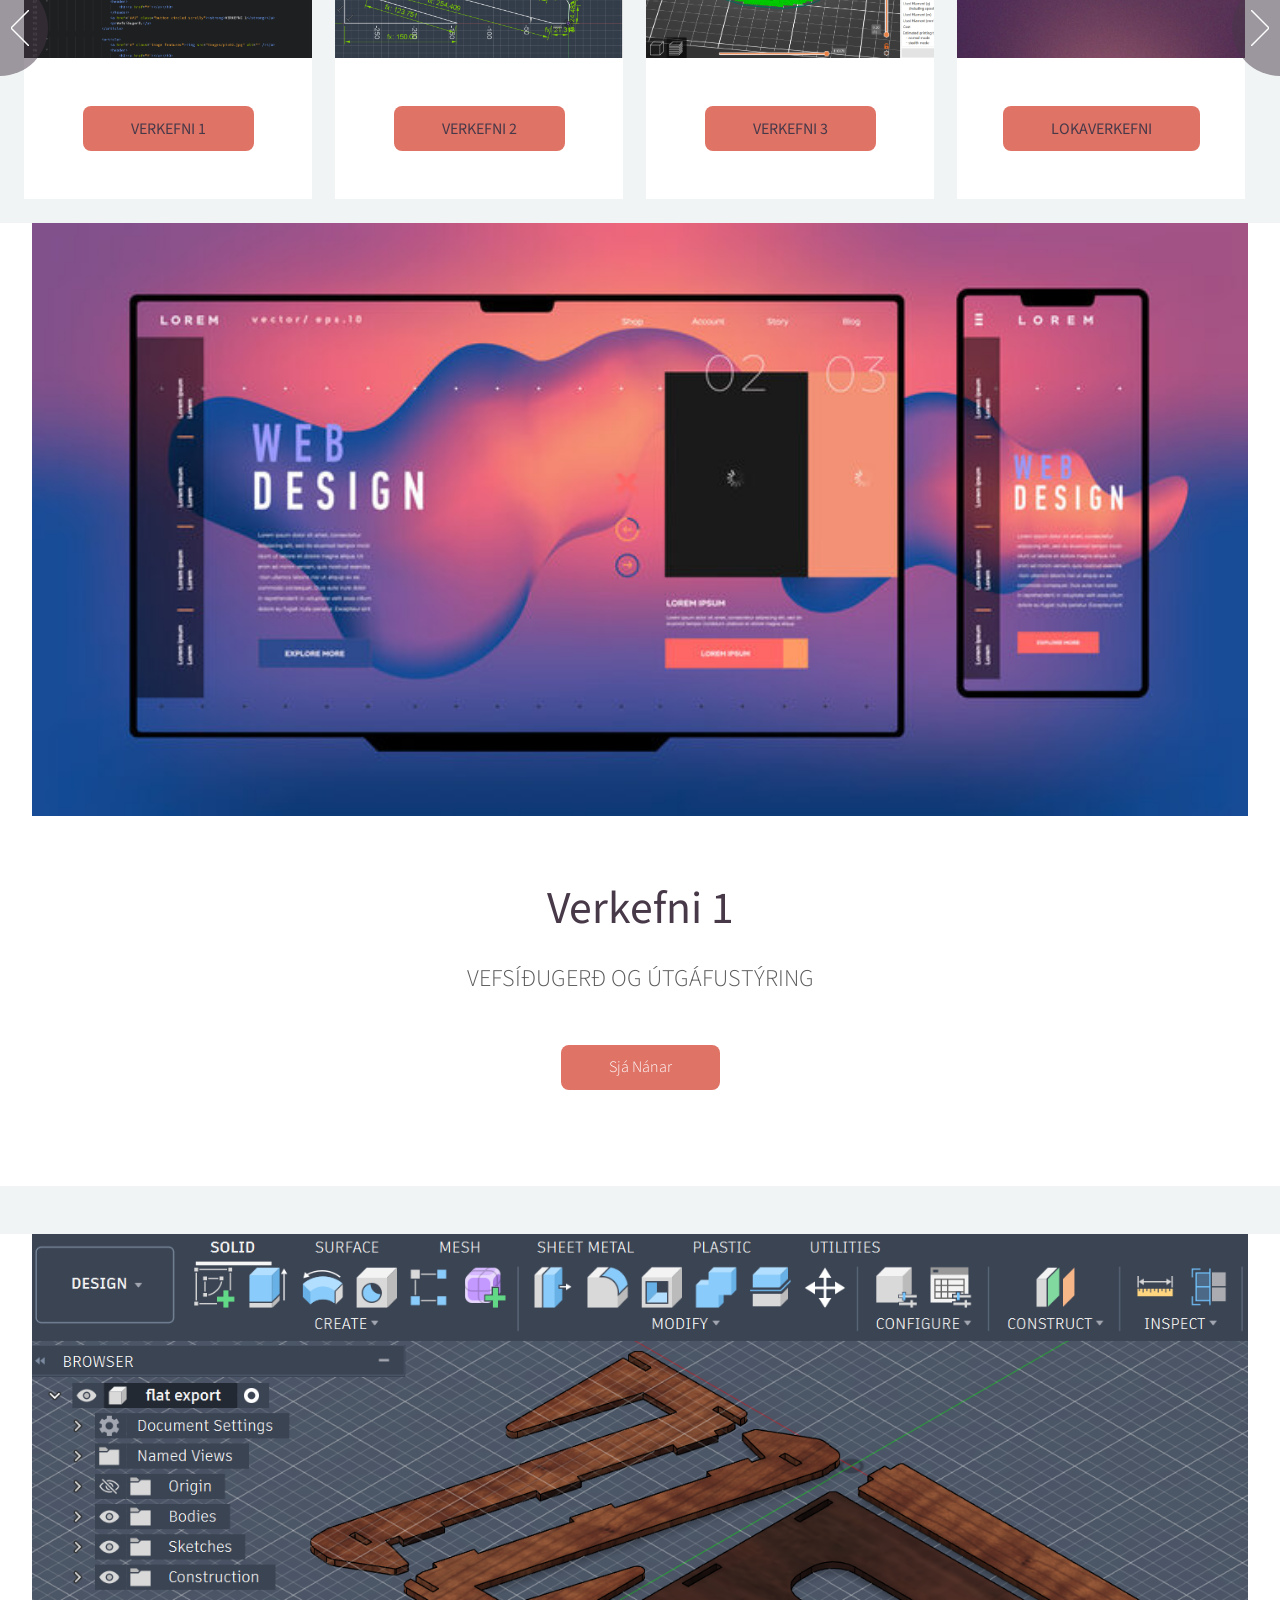
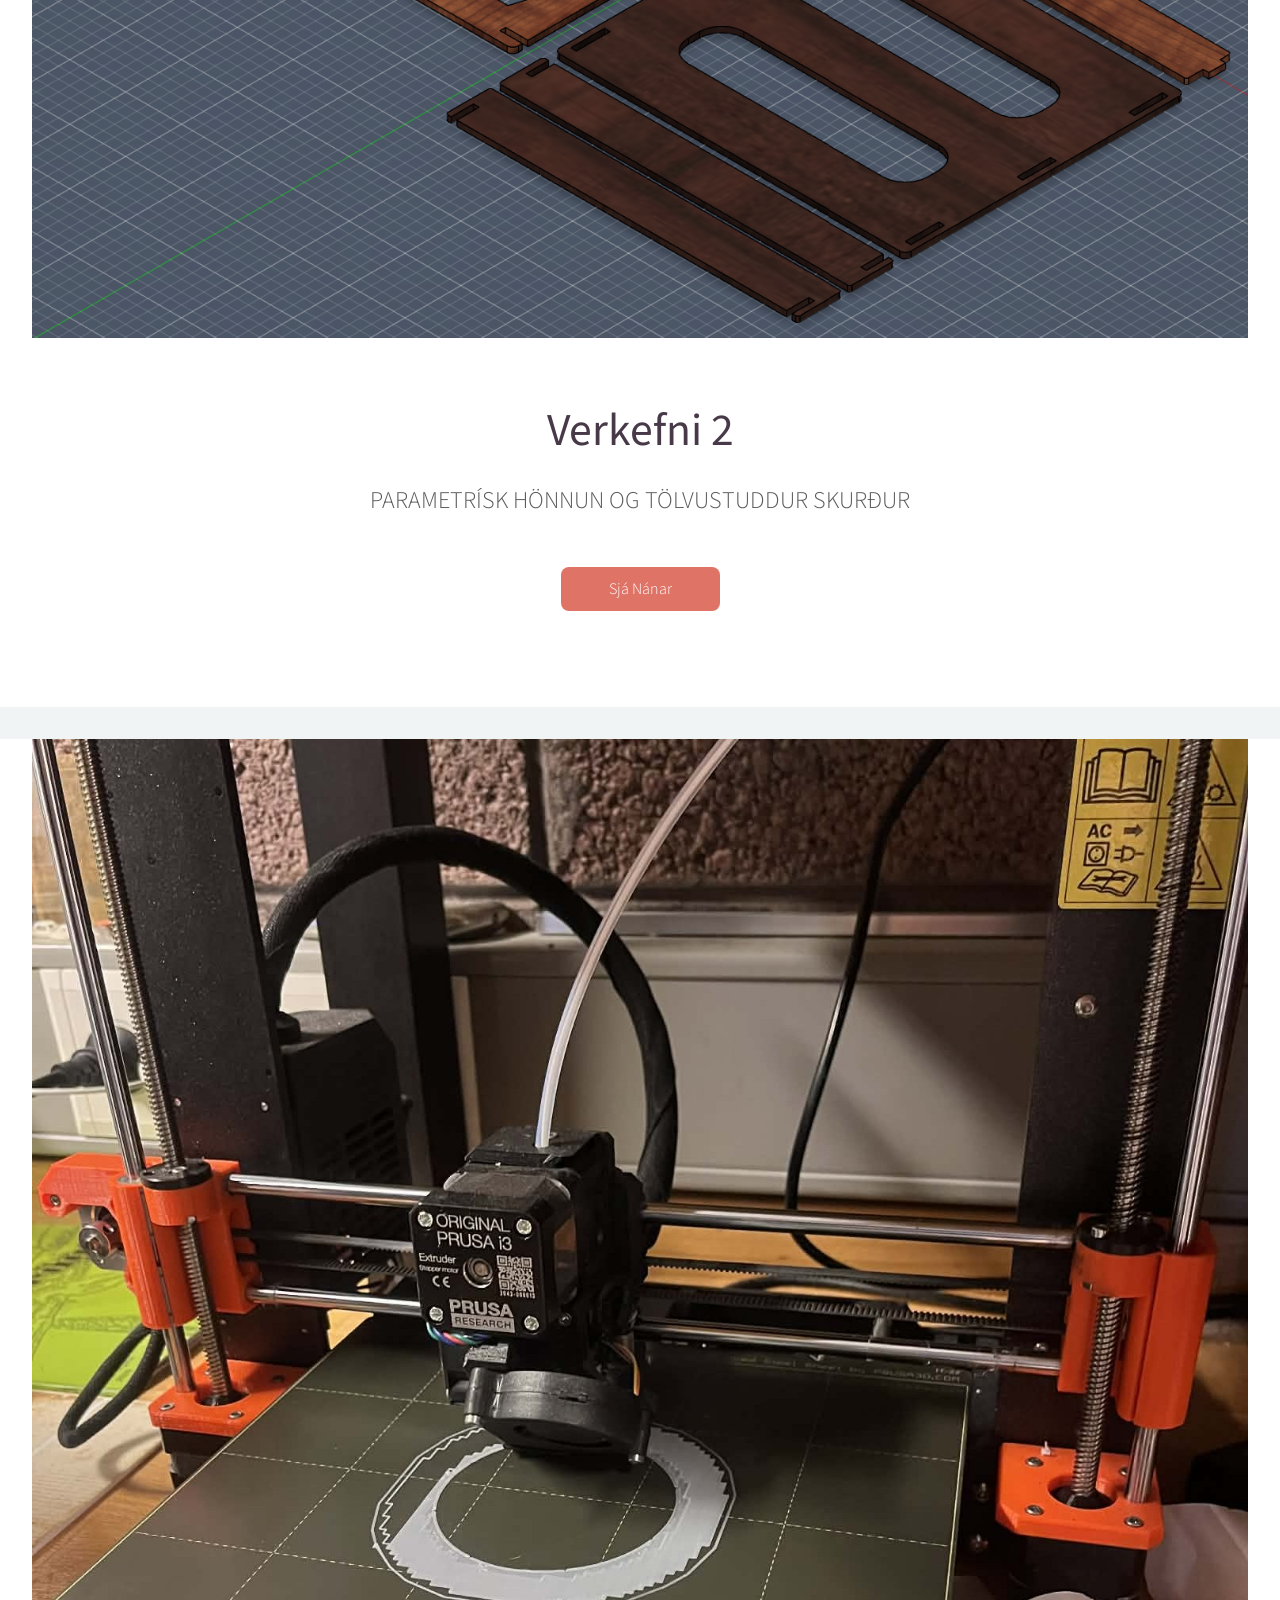
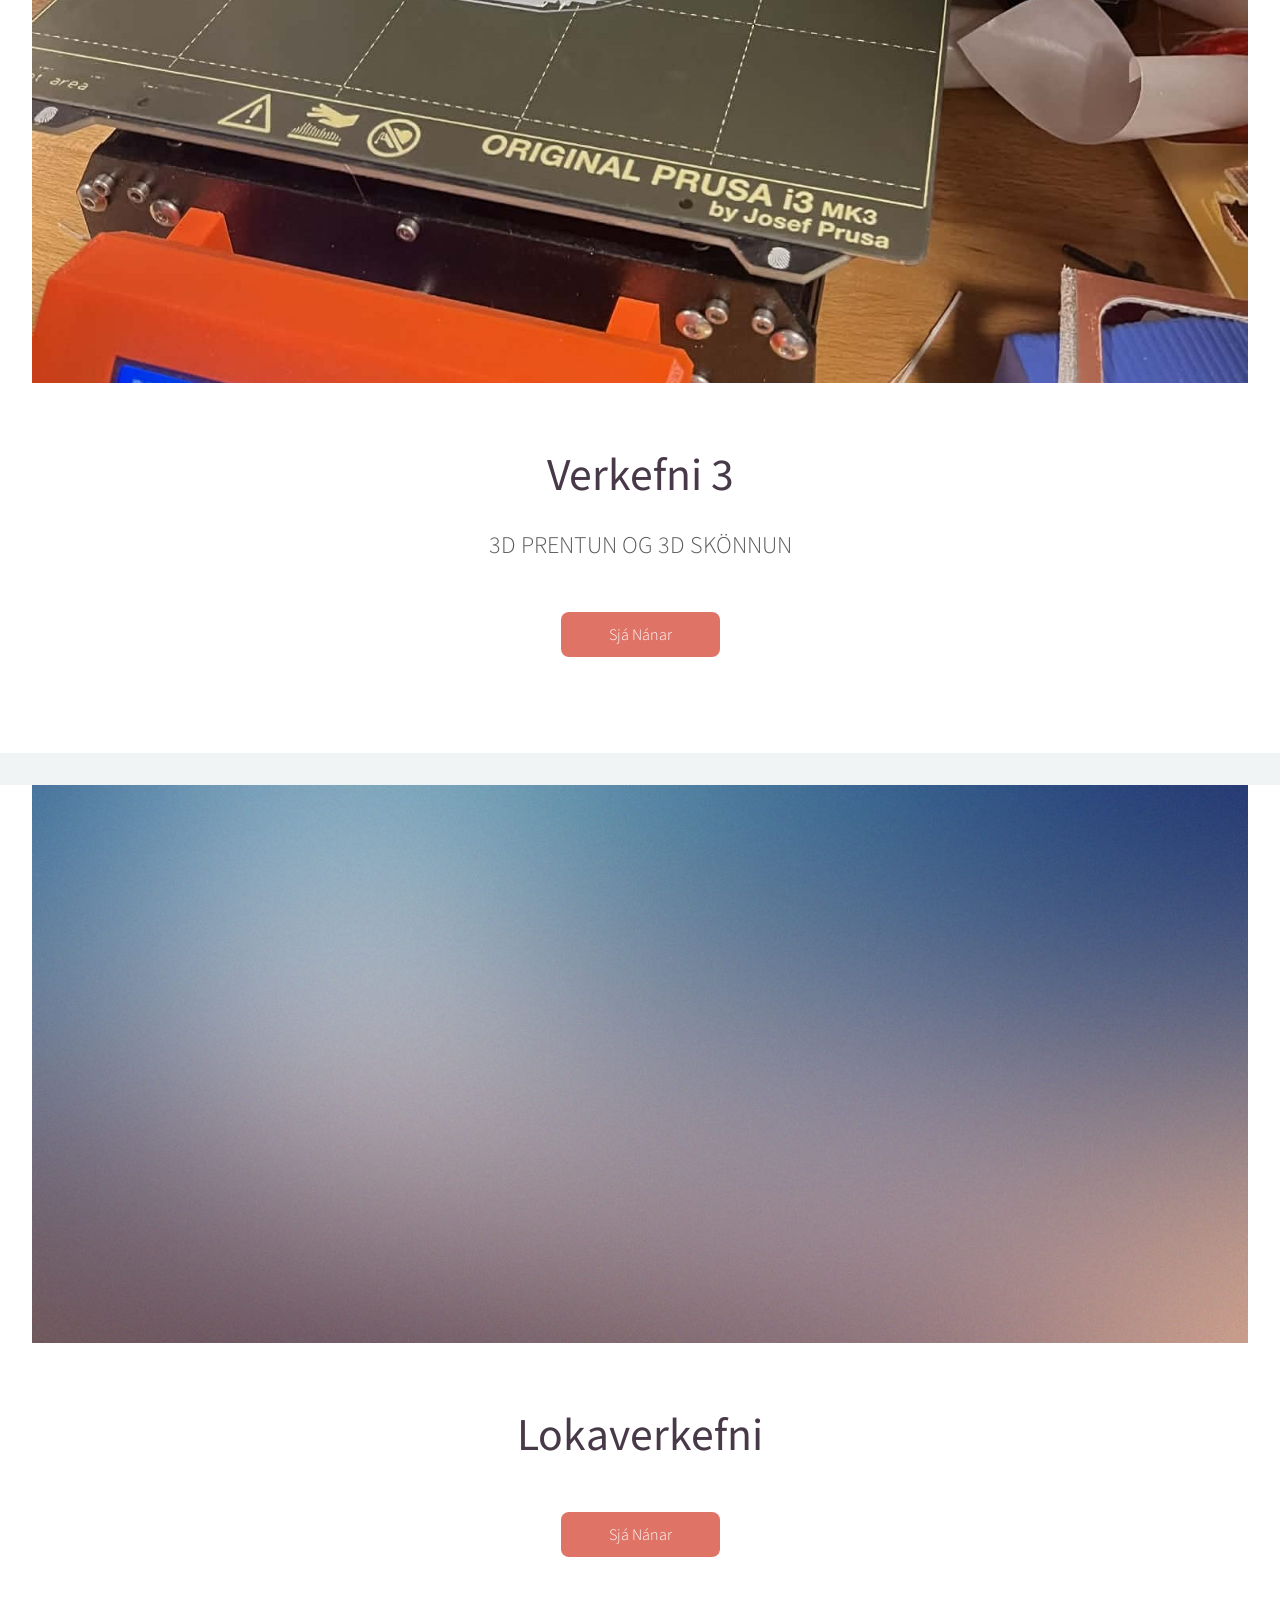
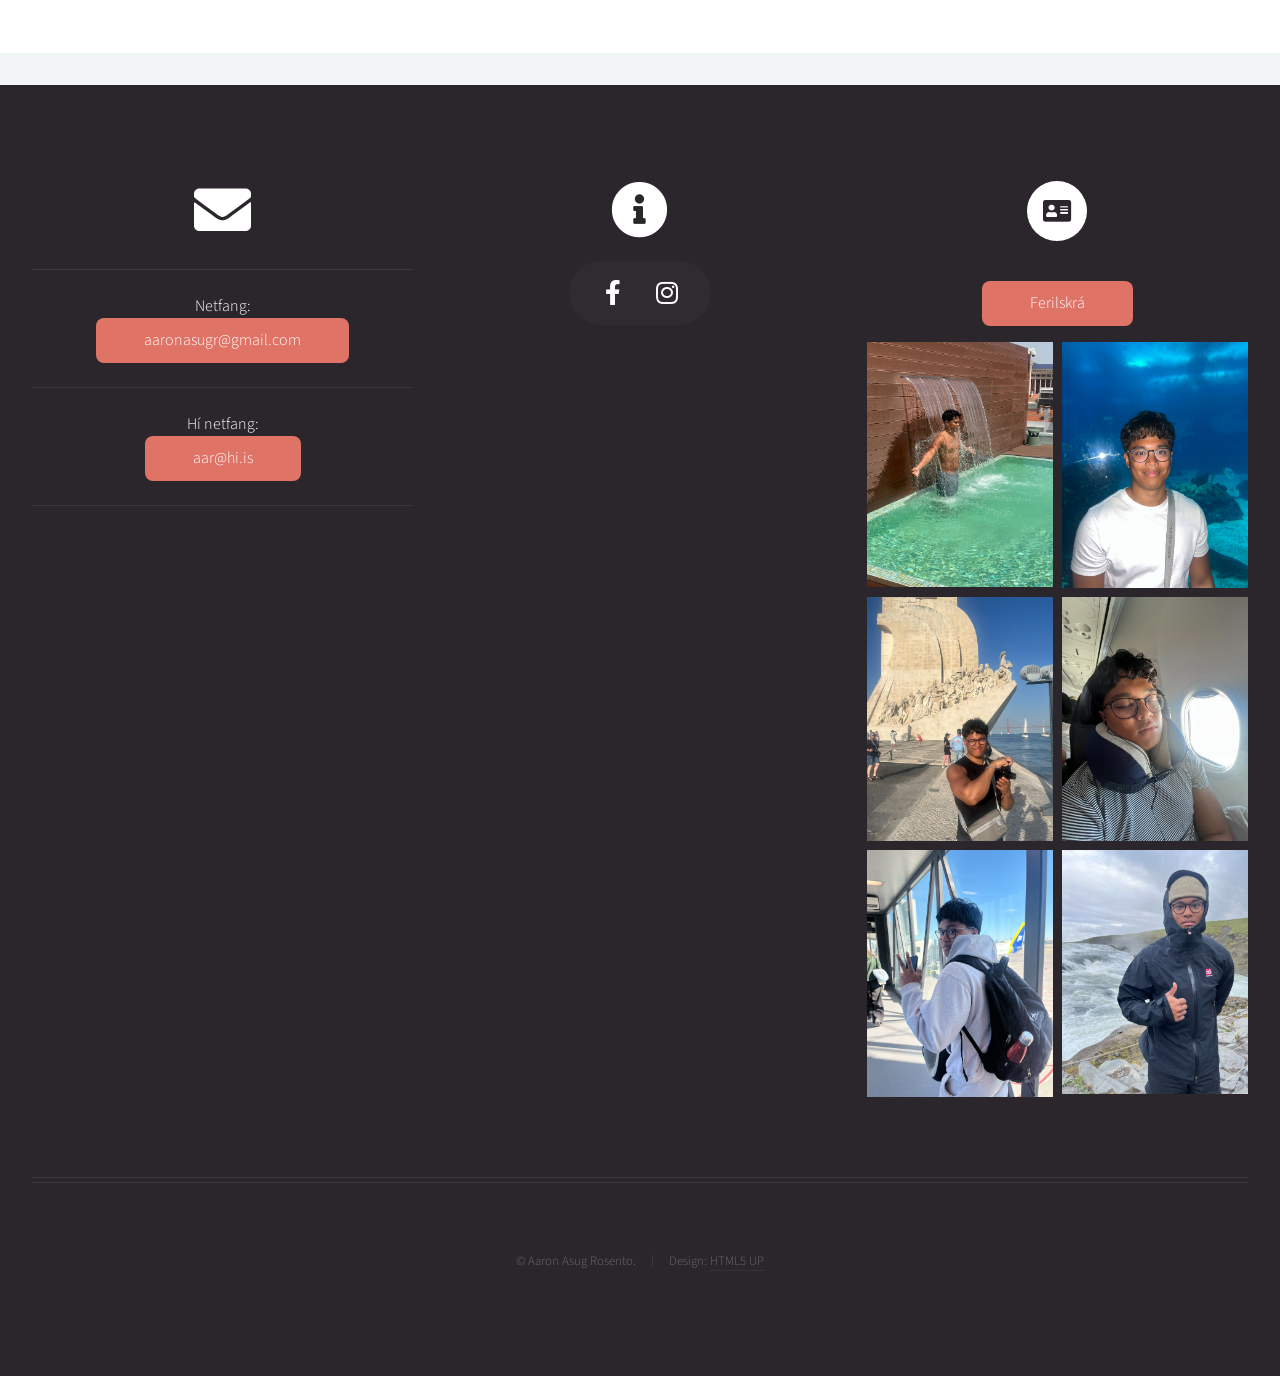
==== commit 1dea0acc: "uppfæra 3" ====
--- a/index.html
+++ b/index.html
@@ -48,7 +48,7 @@
 									<a href="#">Verkefni</a>
 									<ul>
 										<li><a href="Verkefni1.html">Verkefni 1</a></li>
-										<li><a href="assets/WIP.pdf">Verkefni 2</a></li>
+										<li><a href="Verkefni2.html">Verkefni 2</a></li>
 										<li><a href="Verkefni3.html">Verkefni 3</a></li>
 										<li><a href="assets/WIP.pdf">Lokaverkefni</a></li>
 									</ul>
@@ -94,7 +94,7 @@
 						</article>
 
 						<article>
-							<a href="#" class="image featured"><img src="images/pic02.jpg" alt="" /></a>
+							<a href="#" class="image featured"><img src="images/Verkefni2mynd.png" alt="" /></a>
 							<header>
 								<h3><a href="#"></a></h3>
 							</header>
@@ -103,7 +103,7 @@
 						</article>
 
 						<article>
-							<a href="#" class="image featured"><img src="images/pic03.jpg" alt="" /></a>
+							<a href="#" class="image featured"><img src="images/Verkefni3mynd.png" alt="" /></a>
 							<header>
 								<h3><a href="#"></a></h3>
 							</header>
@@ -146,11 +146,11 @@
 				<div class="wrapper style2">
 
 					<article id="V2" class="container special">
-						<a href="#" class="image featured"><img src="images/pic06.jpg" alt="" /></a>
+						<a href="#" class="image featured"><img src="images/V2mynd0.png" alt="" /></a>
 						<header>
 							<h2><a href="#">Verkefni 2</a></h2>
 							<p>
-								Parametrísk hönnun.
+								PARAMETRÍSK HÖNNUN OG TÖLVUSTUDDUR SKURÐUR
 							</p>
 						</header>
 						<p>
@@ -167,12 +167,12 @@
 				<div class="wrapper style2">
 
 					<article id="V3" class="container special">
-						<a href="#" class="image featured"><img src="images/pic06.jpg" alt="" /></a>
+						<a href="#" class="image featured"><img src="images/V3mynd0.jpg" alt="" /></a>
 						<header>
 							<h2>
 								<a href="#">Verkefni 3</a></h2>
 							<p>
-								
+								3D PRENTUN OG 3D SKÖNNUN
 							</p>
 						</header>
 						<p>
@@ -261,7 +261,7 @@
 										<h2 class="icon solid fa-address-card circled"><span class="label">CV</span>
 										</h2>
 										<br>
-										<a href="assets/CV.pdf" class="button">Ferilskrá</a>
+										<a href="assets/Ferilskr%C3%A1.pdf" class="button">Ferilskrá</a>
 									</header>
 									<div class="row gtr-25">
 										<div class="col-6">
--- a/assets/css/main.css
+++ b/assets/css/main.css
@@ -3194,4 +3194,15 @@
 .text-box.green{
   background: #e7f7ea;        /* ljósgrænn */
   border: 1px solid #c8eccf;  /* léttur rammi */
+}
+
+.img-caption{
+  text-align: center;
+  margin: 1rem 0;
+}
+
+.img-caption figcaption{
+  font-size: 0.9rem;
+  opacity: 0.8;
+  margin-top: 0.5rem;
 }
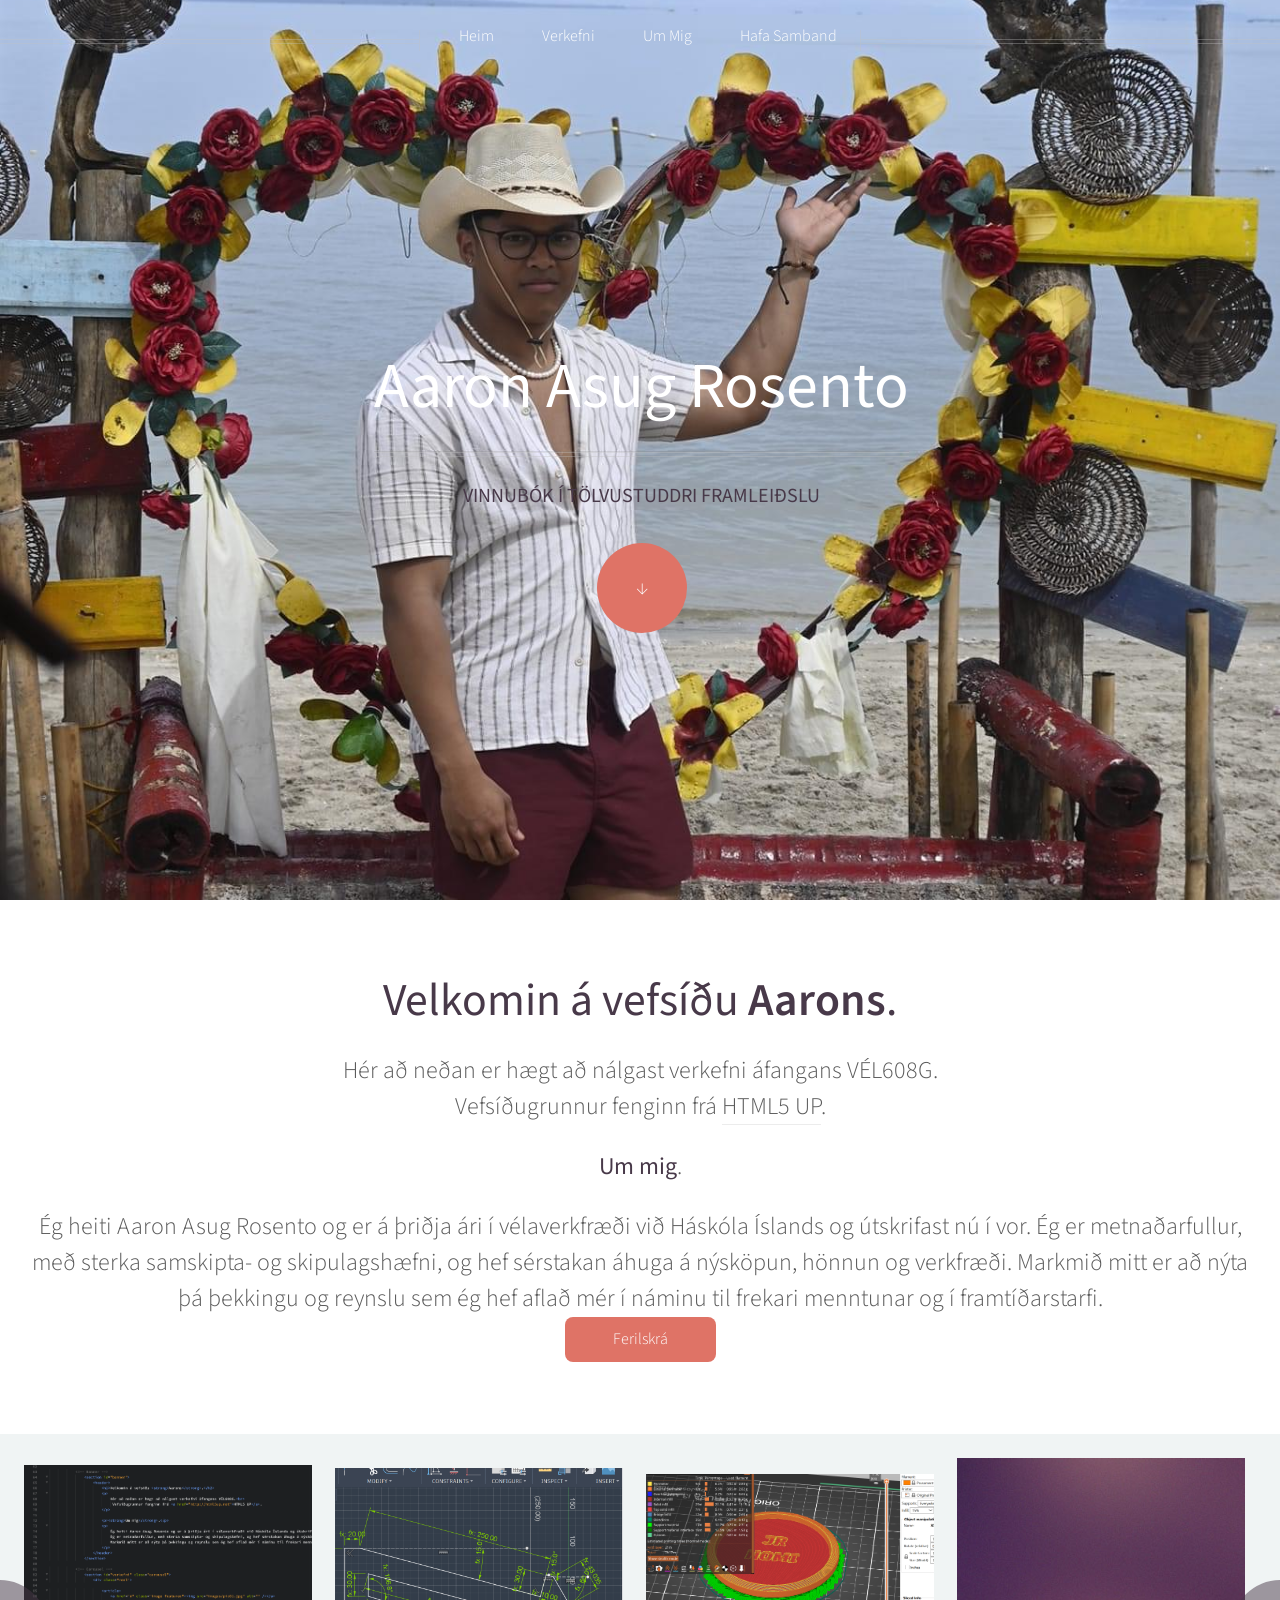
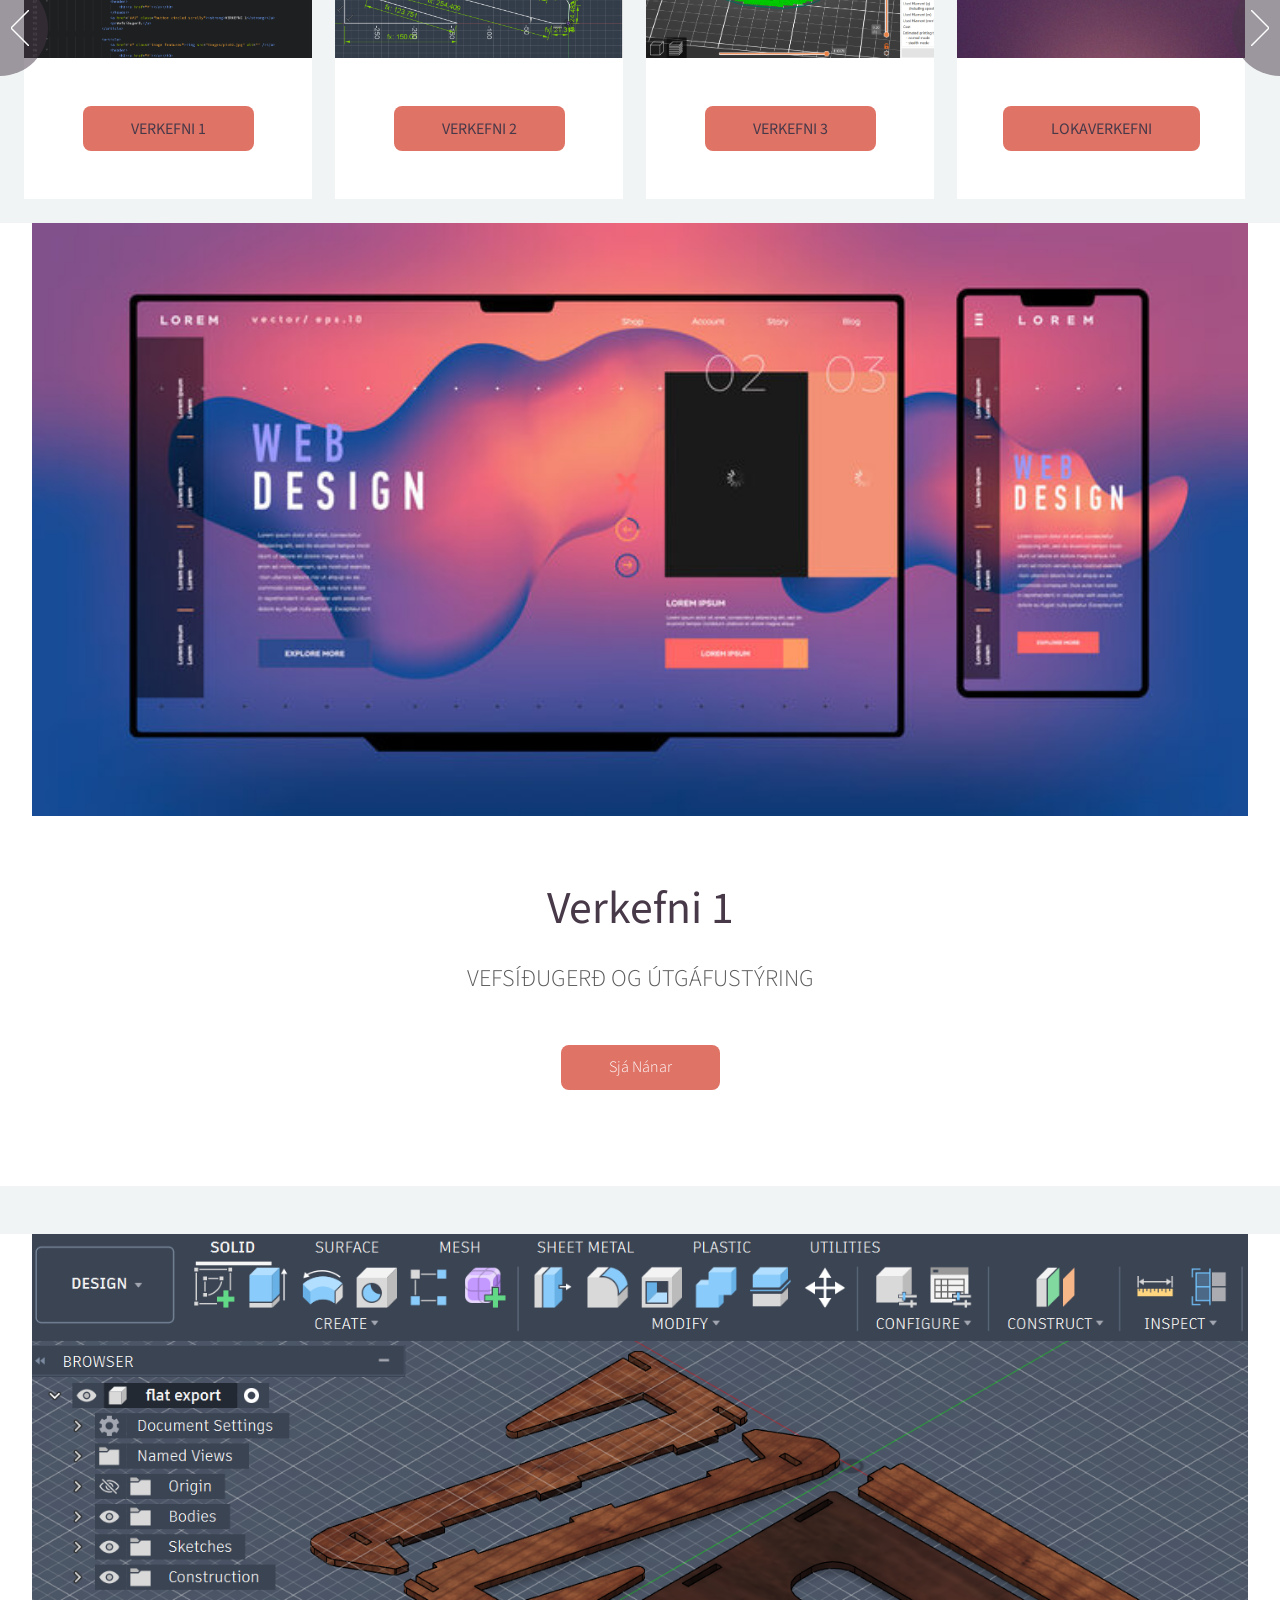
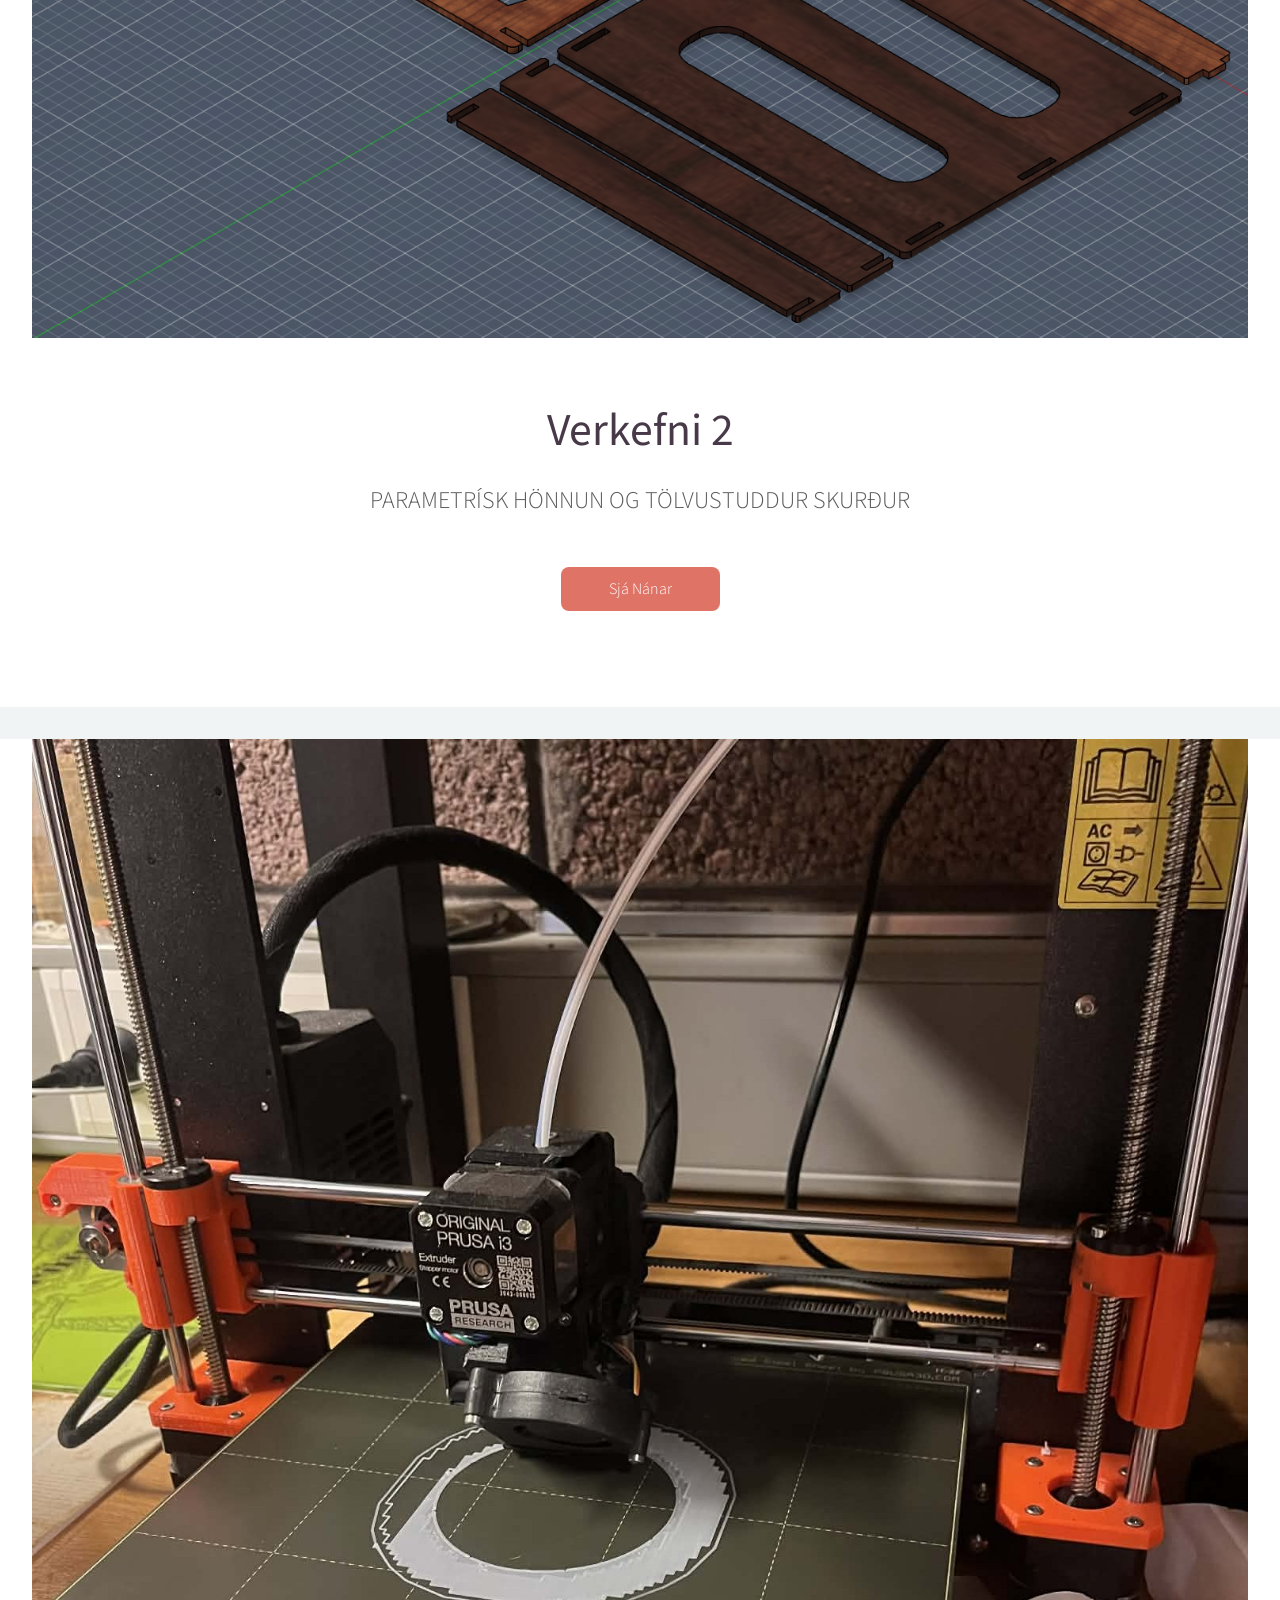
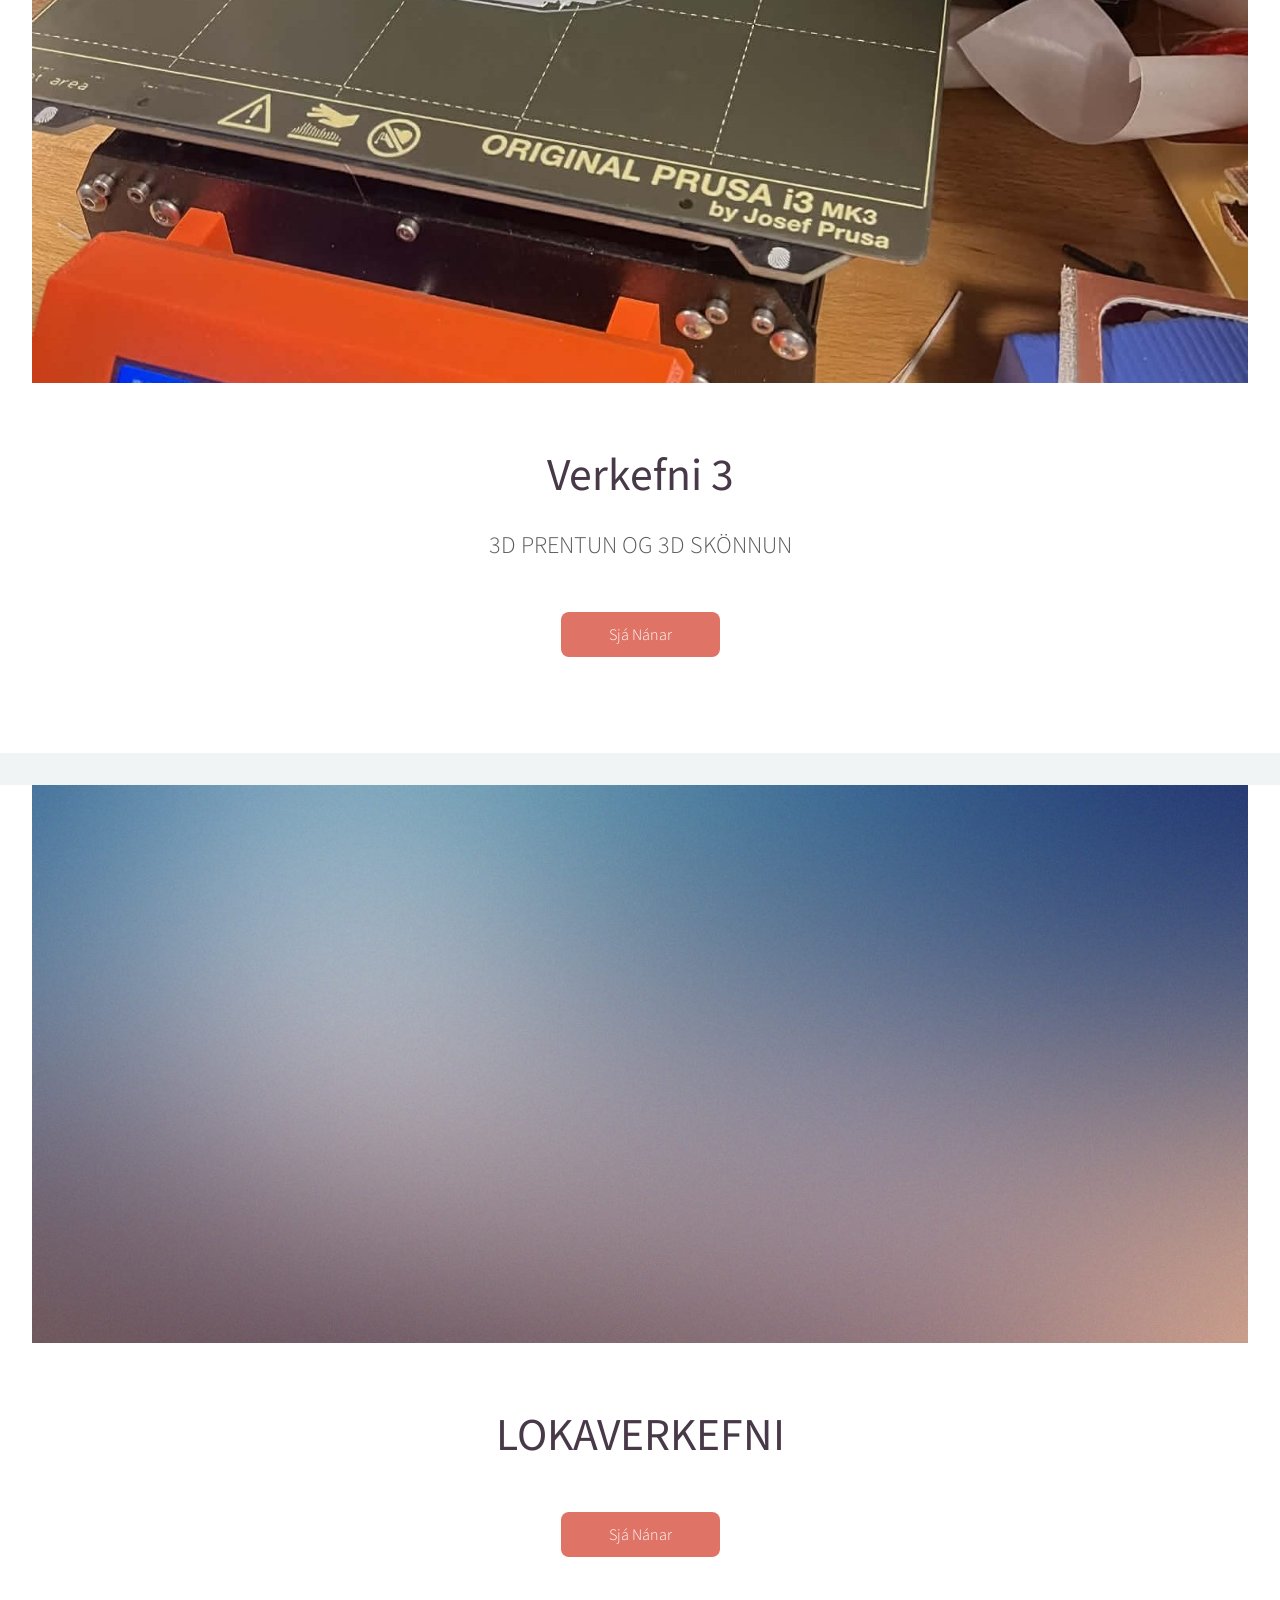
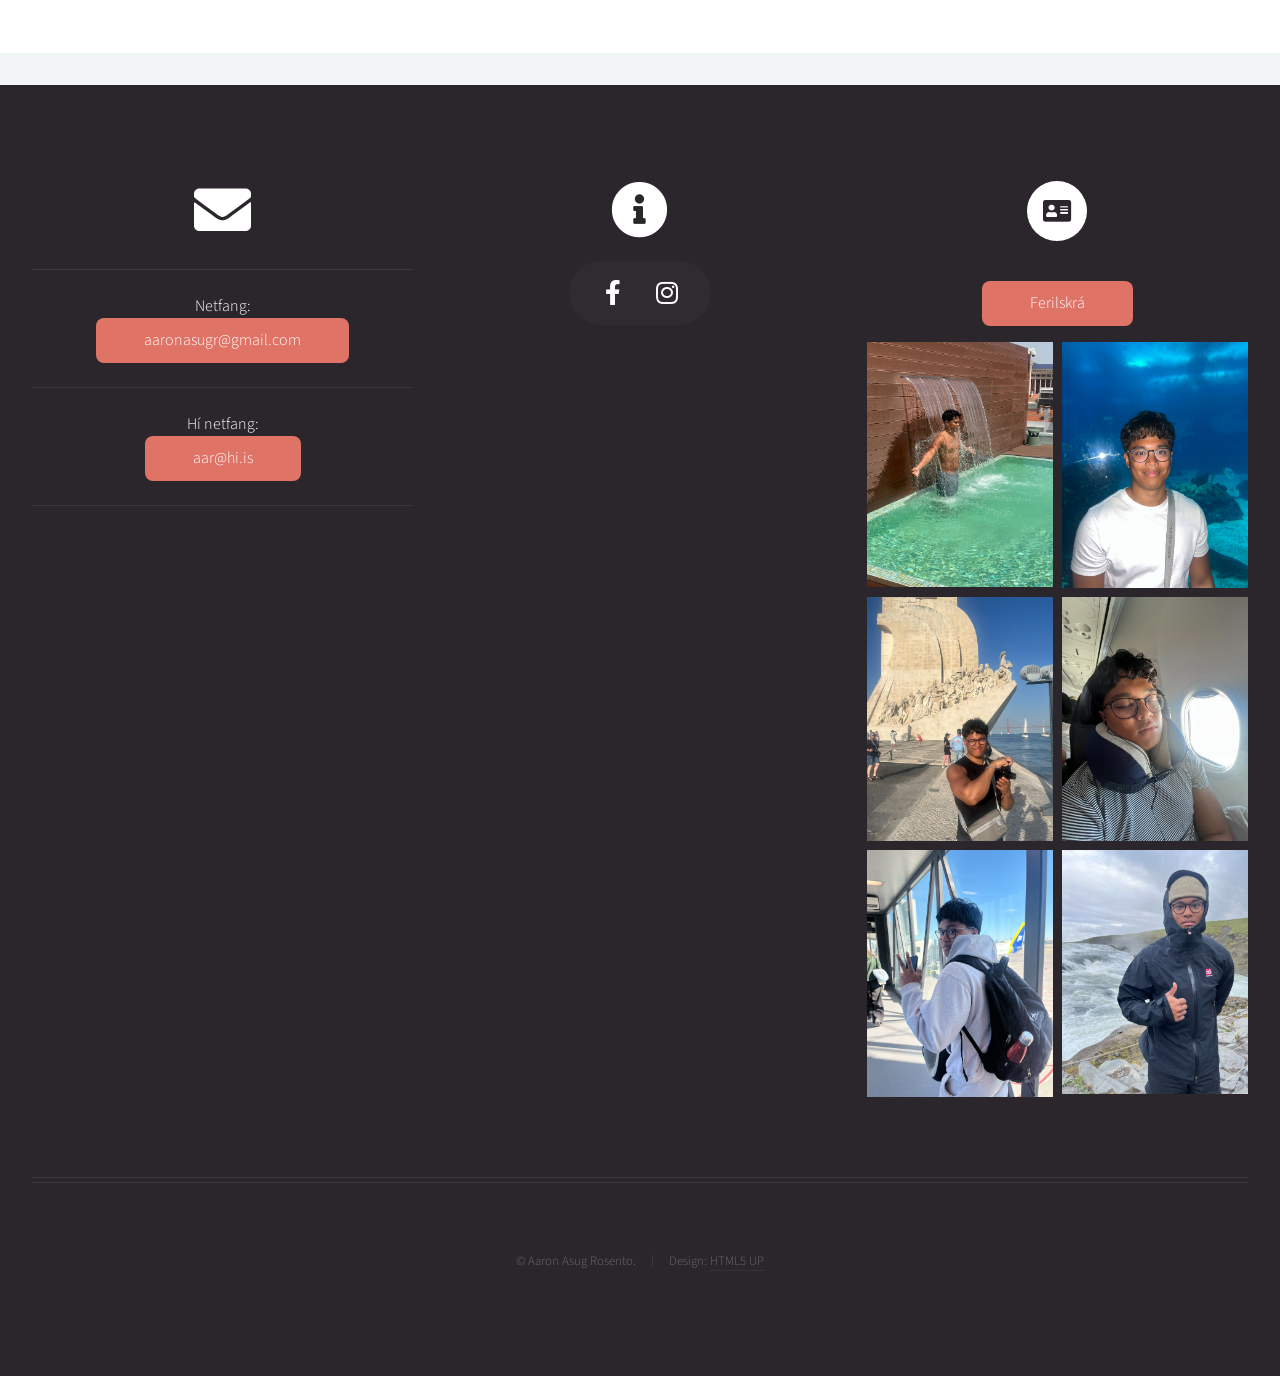
==== commit 928d03ff: "finale0" ====
--- a/index.html
+++ b/index.html
@@ -157,7 +157,7 @@
 							
 						</p>
 						<footer>
-							<a href="assets/WIP.pdf" class="button">Sjá Nánar</a>
+							<a href="Verkefni2.html" class="button">Sjá Nánar</a>
 						</footer>
 					</article>
 
@@ -191,7 +191,7 @@
 					<article id="L4" class="container special">
 						<a href="#" class="image featured"><img src="images/pic06.jpg" alt="" /></a>
 						<header>
-							<h2><a href="#">Lokaverkefni</a></h2>
+							<h2><a href="#">LOKAVERKEFNI</a></h2>
 							<p>
 								
 							</p>
